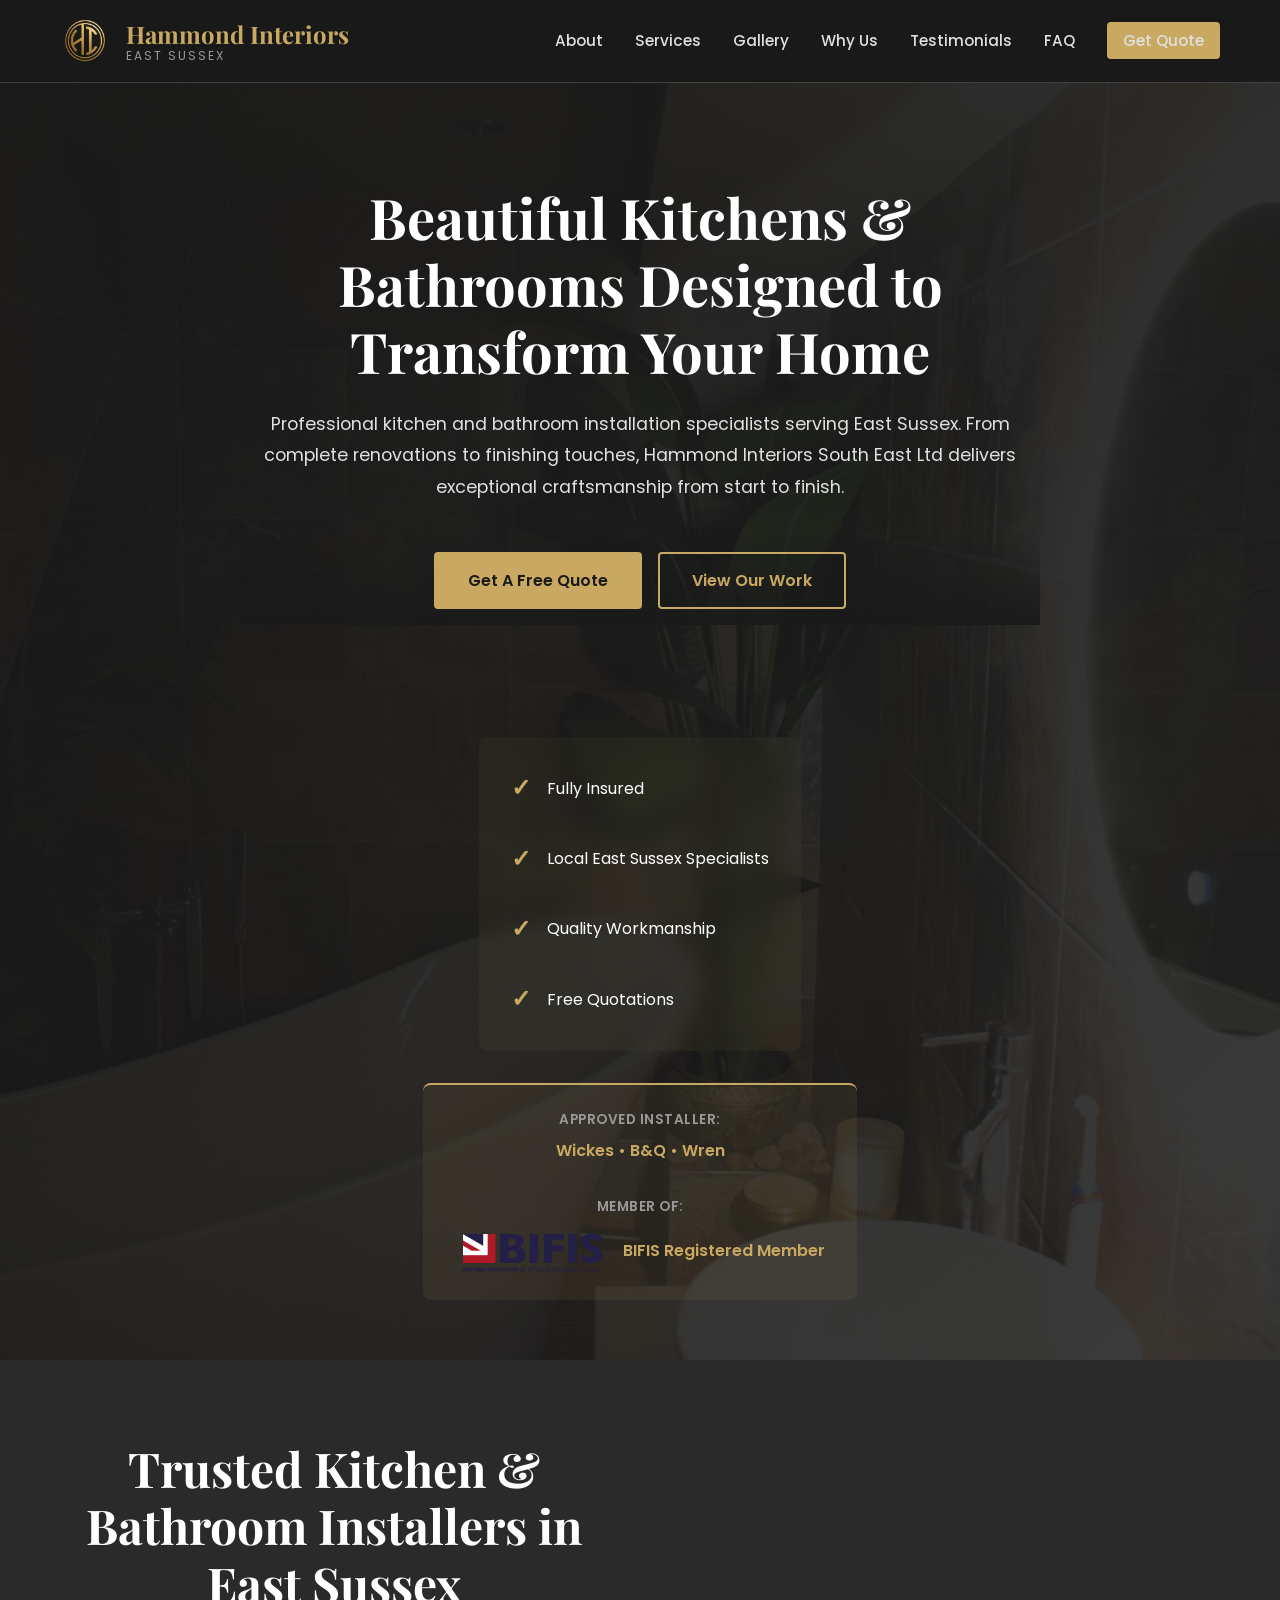
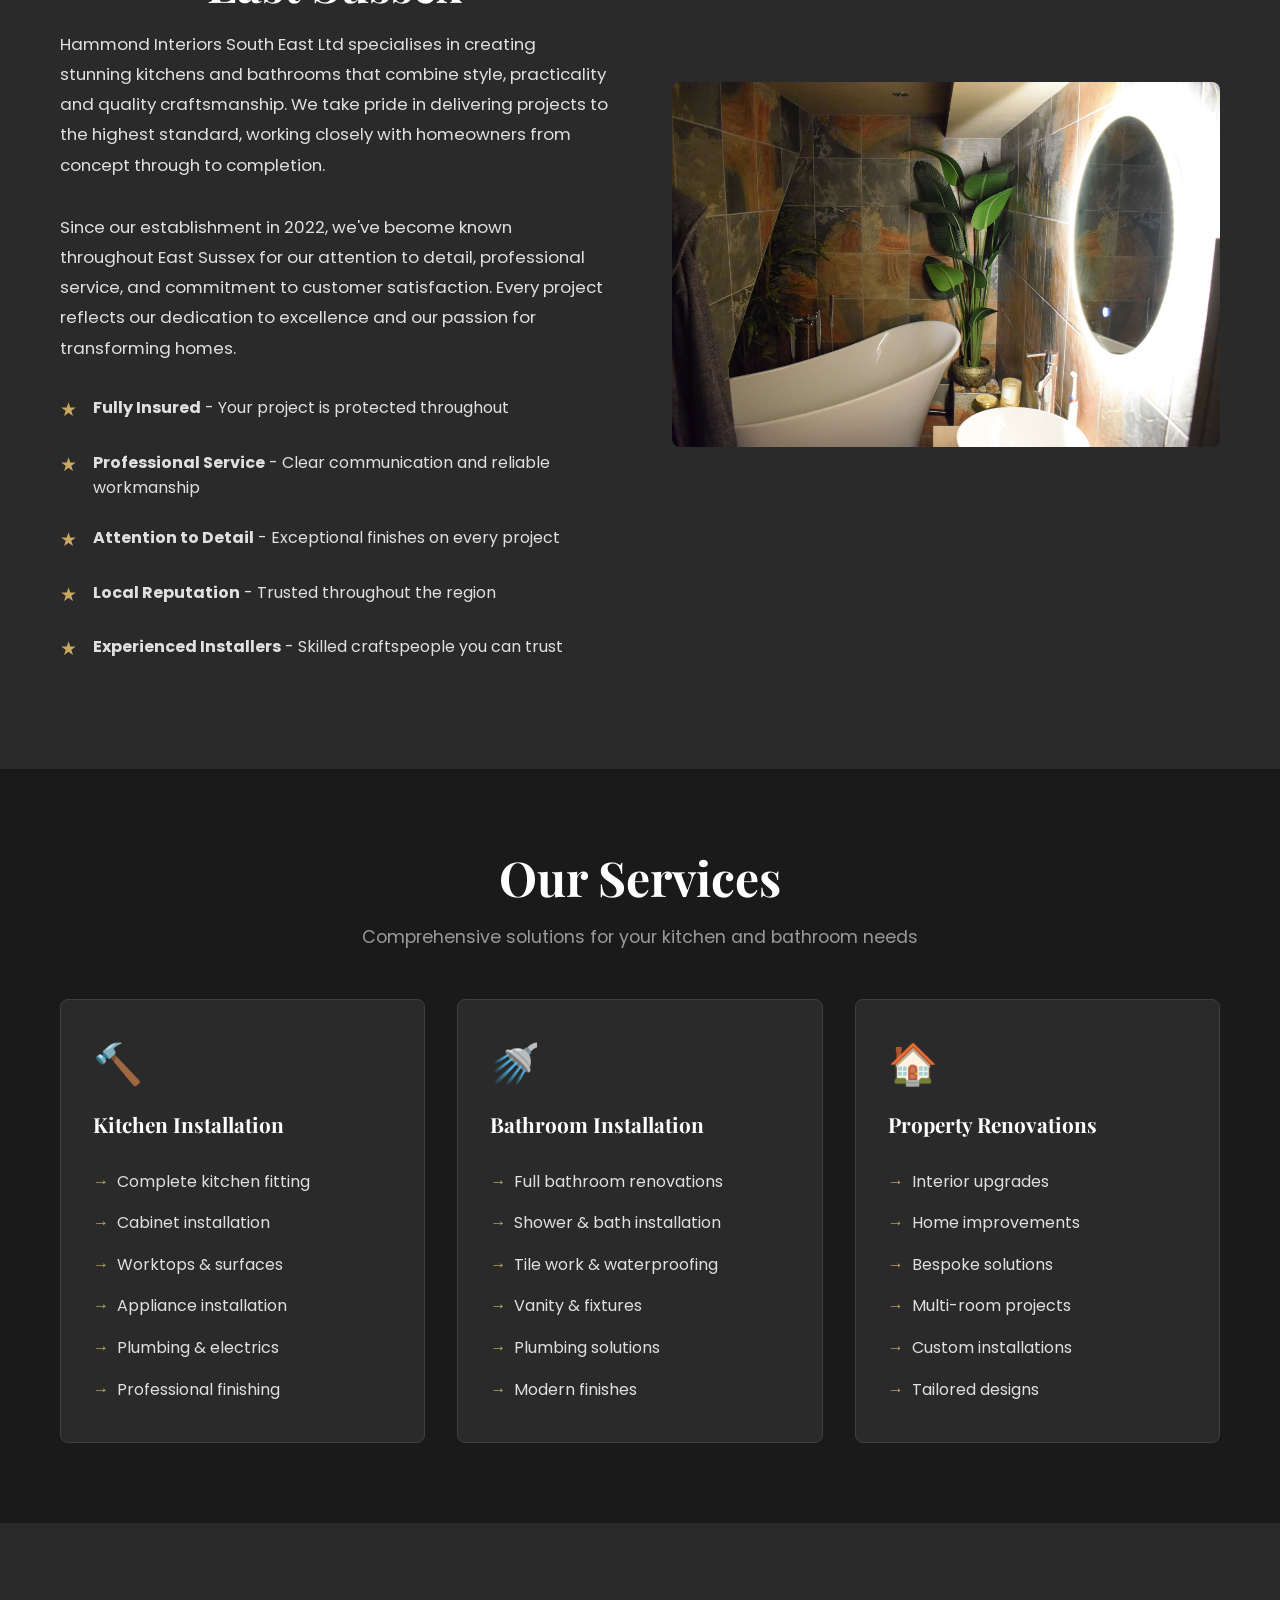
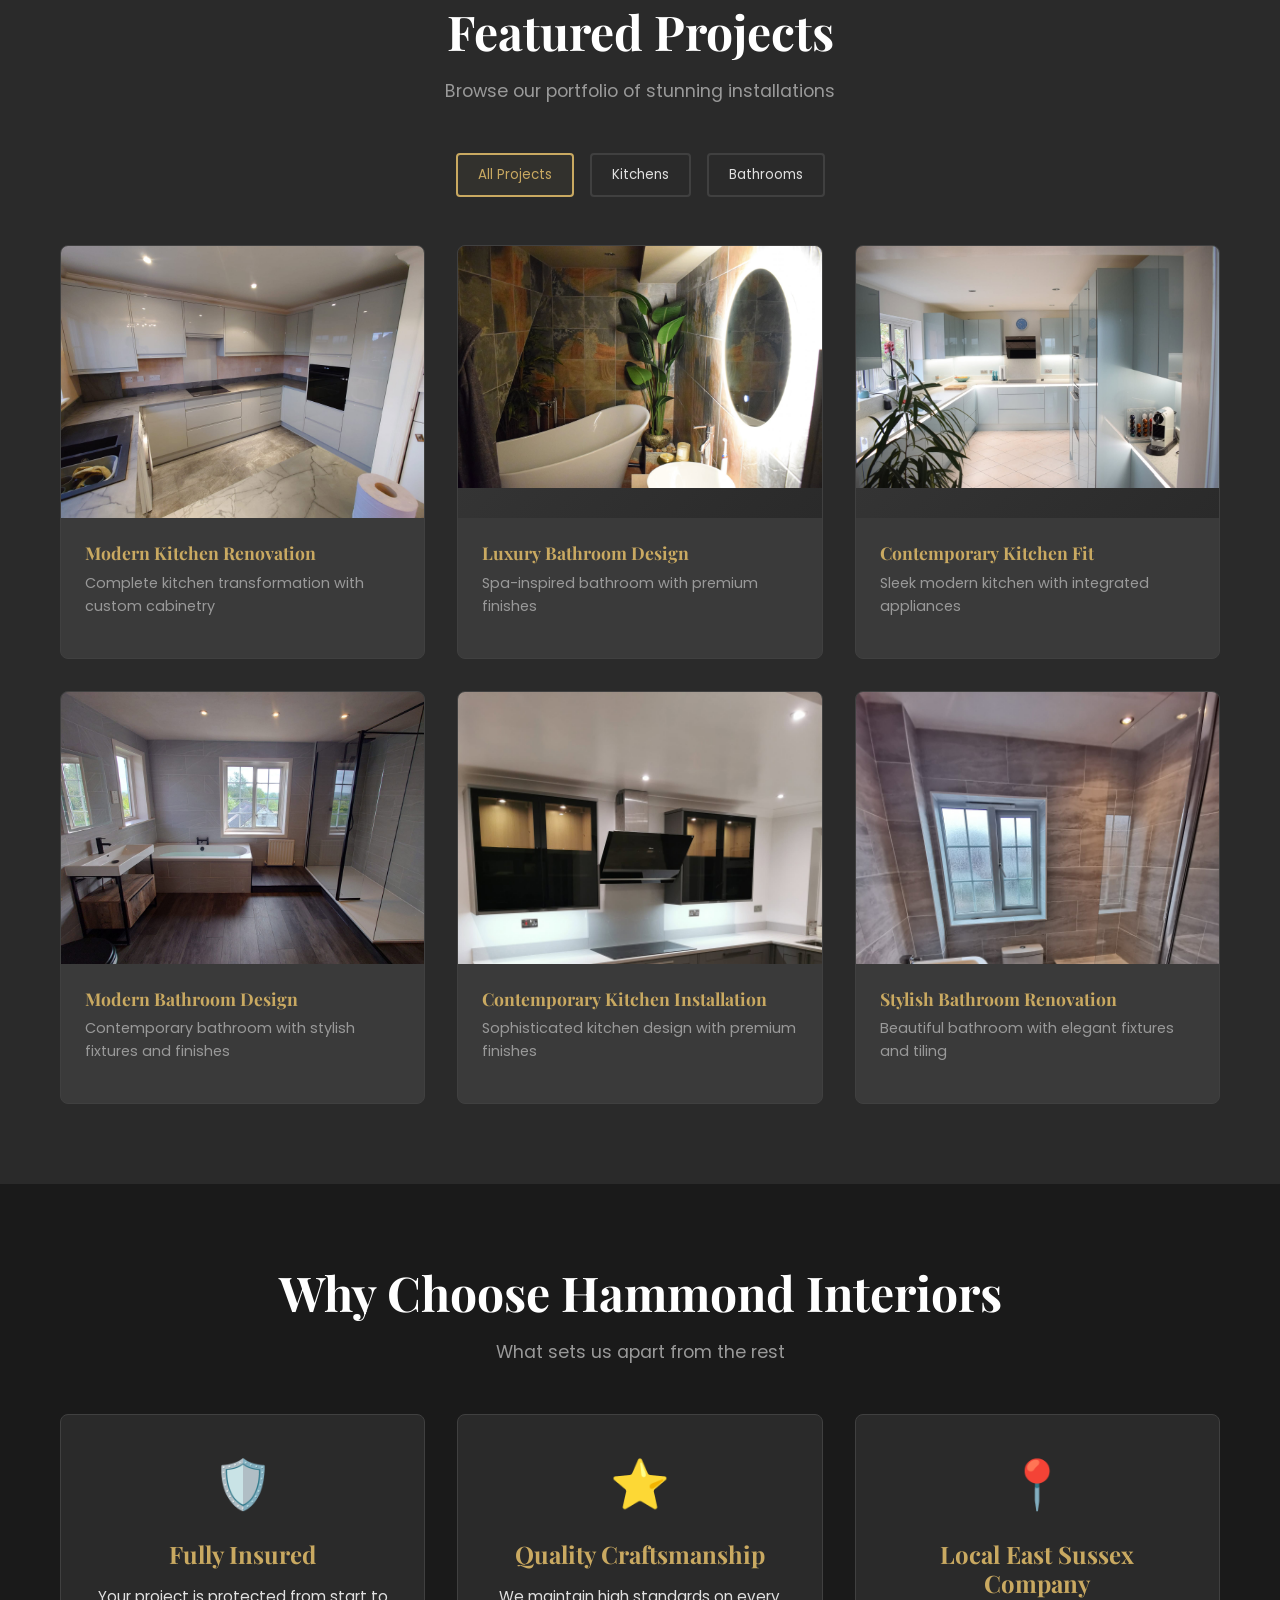
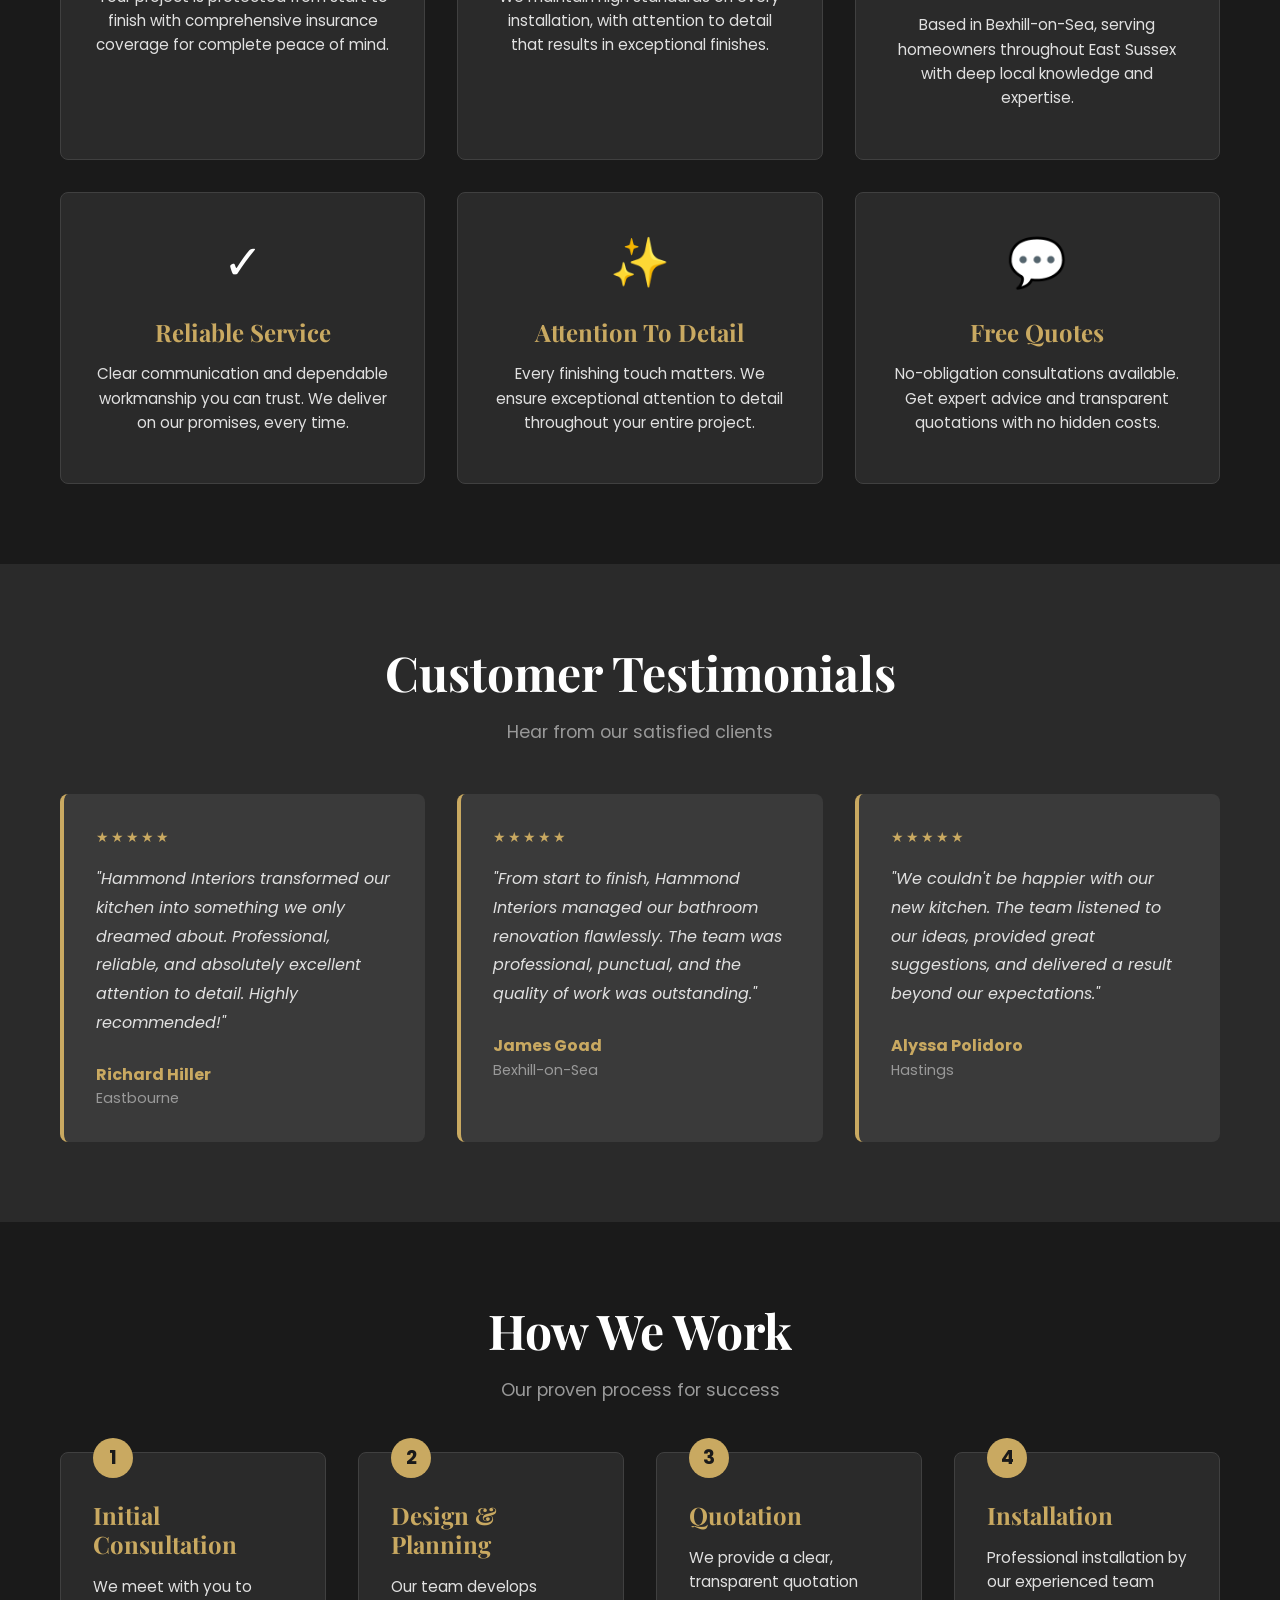
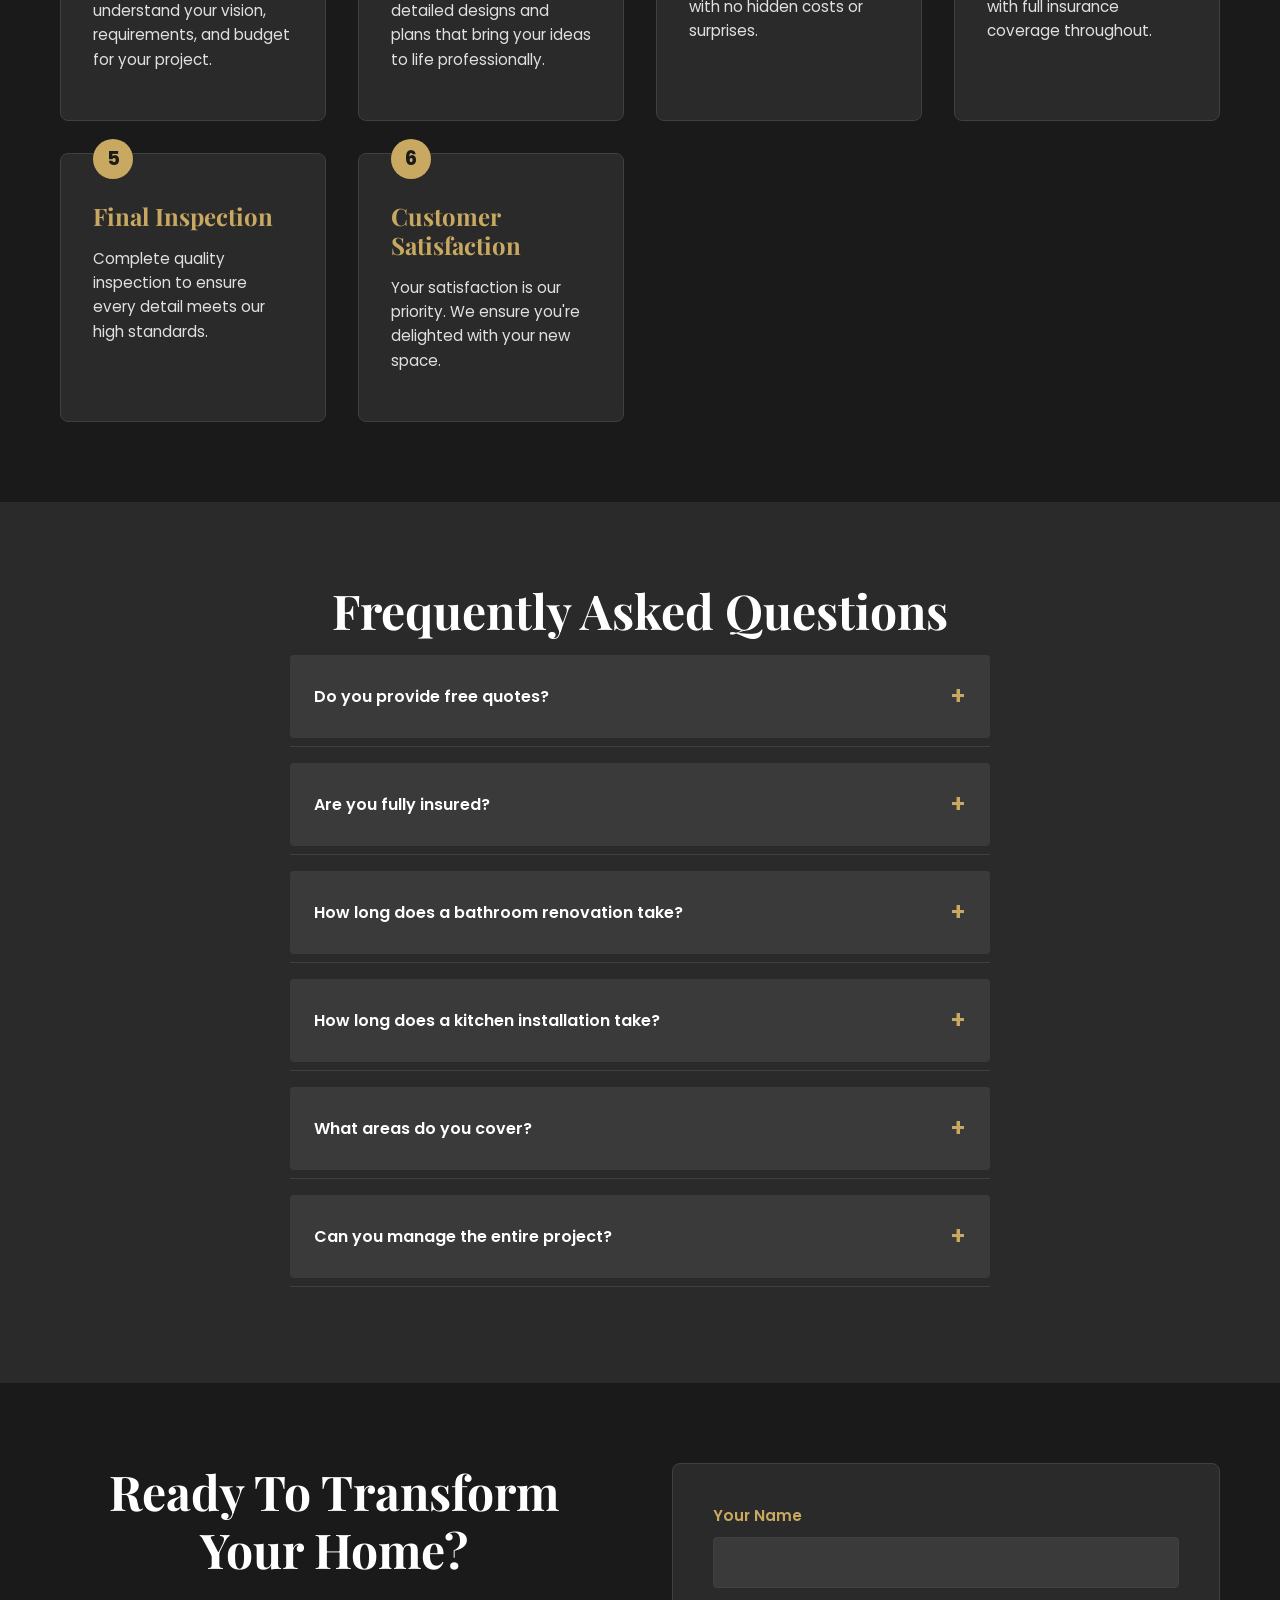
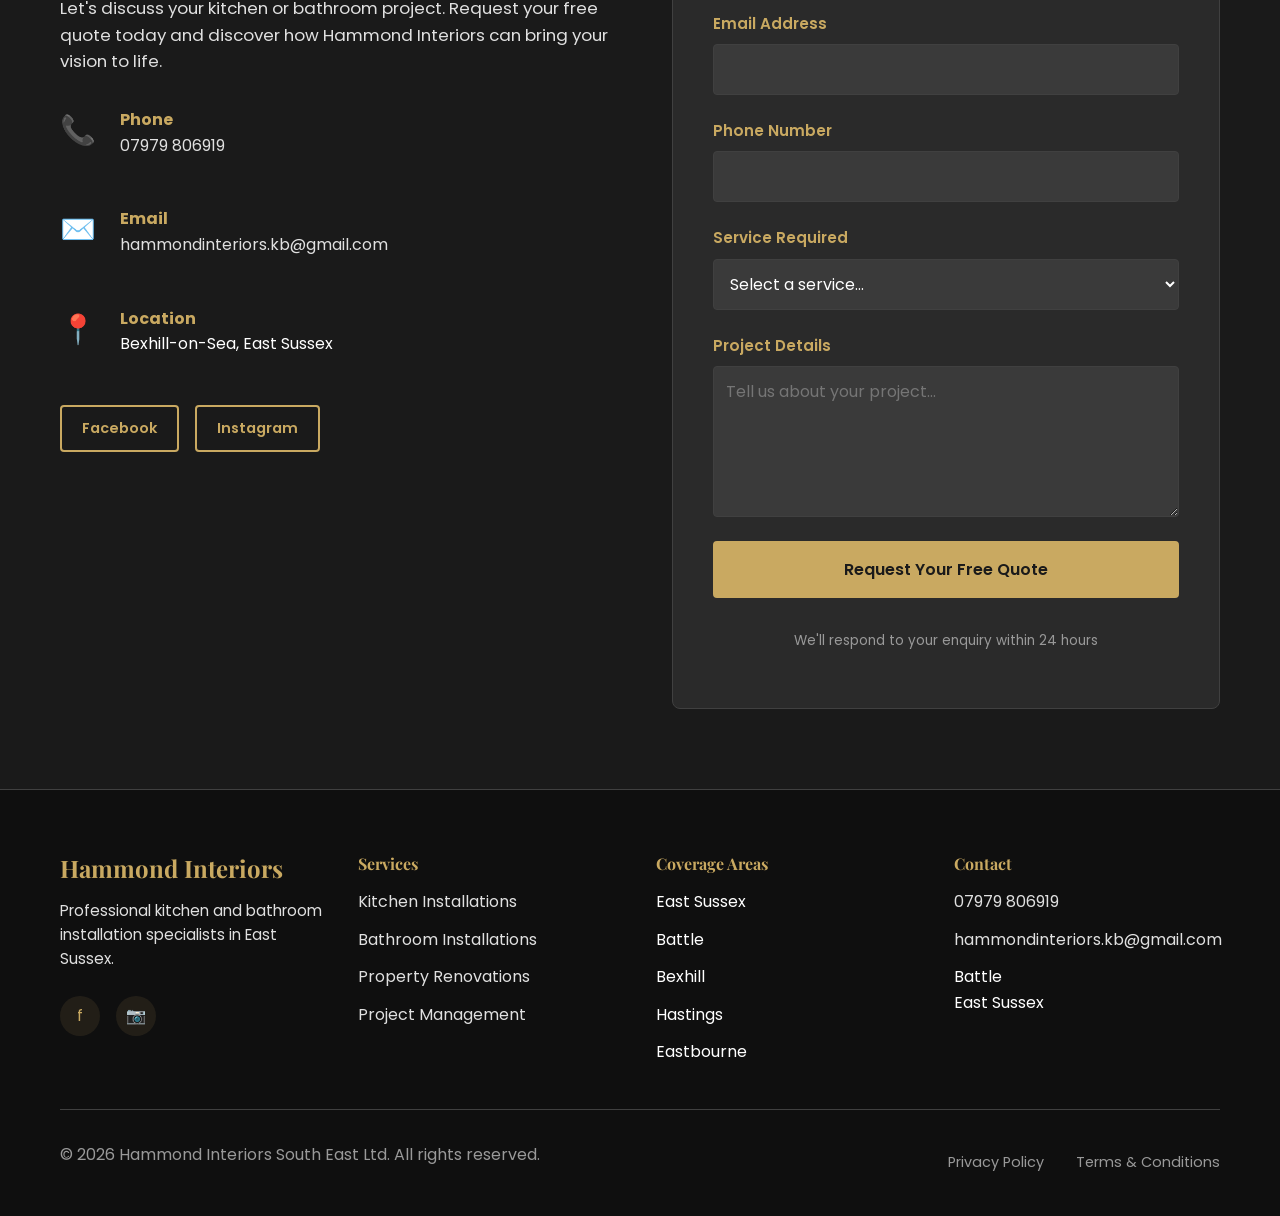
==== index.html @ f8980a9f "Add BIFIS logo to certifications section" ====
<!DOCTYPE html>
<html lang="en">
<head>
    <meta charset="UTF-8">
    <meta name="viewport" content="width=device-width, initial-scale=1.0">
    <meta name="description" content="Professional kitchen and bathroom installation specialists in East Sussex. Fully insured, quality craftsmanship, and free quotations.">
    <meta name="keywords" content="kitchen fitters East Sussex, bathroom installers East Sussex, kitchen renovation, bathroom renovation, Bexhill, Hastings, Eastbourne">
    <meta name="theme-color" content="#1a1a1a">

    <!-- Open Graph -->
    <meta property="og:title" content="Hammond Interiors South East Ltd - Kitchen & Bathroom Installers">
    <meta property="og:description" content="Professional kitchen and bathroom installation specialists serving East Sussex">
    <meta property="og:type" content="business.business">
    <meta property="og:locale" content="en_GB">

    <!-- Schema Markup -->
    <script type="application/ld+json">
    {
        "@context": "https://schema.org",
        "@type": "LocalBusiness",
        "name": "Hammond Interiors South East Ltd",
        "image": "https://hammondinteriors.co.uk/images/hero.jpg",
        "description": "Professional kitchen and bathroom installation specialists in East Sussex",
        "address": {
            "@type": "PostalAddress",
            "addressLocality": "Battle",
            "addressRegion": "East Sussex",
            "addressCountry": "GB"
        },
        "areaServed": ["East Sussex", "Battle", "Bexhill", "Hastings", "Eastbourne"],
        "telephone": "+447979806919",
        "serviceType": ["Kitchen Installation", "Bathroom Installation", "Property Renovation"],
        "priceRange": "£",
        "url": "https://hammondinteriors.co.uk"
    }
    </script>

    <title>Hammond Interiors South East Ltd - Kitchen & Bathroom Installers</title>
    <link rel="icon" type="image/png" href="images/logo.png">
    <link rel="stylesheet" href="styles.css">
    <link rel="preconnect" href="https://fonts.googleapis.com">
    <link rel="preconnect" href="https://fonts.gstatic.com" crossorigin>
    <link href="https://fonts.googleapis.com/css2?family=Poppins:wght@300;400;500;600;700&family=Playfair+Display:wght@700&display=swap" rel="stylesheet">
</head>
<body>
    <!-- Navigation -->
    <nav class="navbar" id="navbar">
        <div class="nav-container">
            <a href="#" class="nav-brand" id="logoLink">
                <img src="images/logo.png" alt="Hammond Interiors Logo" class="nav-logo">
                <div class="nav-text">
                    <h1>Hammond Interiors</h1>
                    <p class="nav-tagline">East Sussex</p>
                </div>
            </a>
            <button class="nav-toggle" id="navToggle" aria-label="Toggle menu">
                <span></span>
                <span></span>
                <span></span>
            </button>
            <ul class="nav-menu" id="navMenu">
                <li><a href="#about">About</a></li>
                <li><a href="#services">Services</a></li>
                <li><a href="#gallery">Gallery</a></li>
                <li><a href="#why-us">Why Us</a></li>
                <li><a href="#testimonials">Testimonials</a></li>
                <li><a href="#faq">FAQ</a></li>
                <li><a href="#contact" class="cta-nav">Get Quote</a></li>
            </ul>
        </div>
    </nav>

    <!-- Hero Section -->
    <section class="hero" id="hero">
        <div class="hero-background" style="background-image: linear-gradient(135deg, rgba(26, 26, 26, 0.6) 0%, rgba(26, 26, 26, 0.5) 100%), url('images/hero/hero-bg.jpg');"></div>
        <div class="hero-content">
            <h2 class="hero-title">Beautiful Kitchens & Bathrooms Designed to Transform Your Home</h2>
            <p class="hero-subtitle">Professional kitchen and bathroom installation specialists serving East Sussex. From complete renovations to finishing touches, Hammond Interiors South East Ltd delivers exceptional craftsmanship from start to finish.</p>

            <div class="hero-buttons">
                <a href="#contact" class="btn btn-primary">Get A Free Quote</a>
                <a href="#gallery" class="btn btn-secondary">View Our Work</a>
            </div>
        </div>

        <div class="trust-bar">
            <div class="trust-item">
                <span class="trust-icon">✓</span>
                <span>Fully Insured</span>
            </div>
            <div class="trust-item">
                <span class="trust-icon">✓</span>
                <span>Local East Sussex Specialists</span>
            </div>
            <div class="trust-item">
                <span class="trust-icon">✓</span>
                <span>Quality Workmanship</span>
            </div>
            <div class="trust-item">
                <span class="trust-icon">✓</span>
                <span>Free Quotations</span>
            </div>
        </div>

        <!-- Approved Installers & Certifications -->
        <div class="certifications-bar">
            <div class="cert-item">
                <span class="cert-label">Approved Installer:</span>
                <span class="cert-brands">Wickes • B&Q • Wren</span>
            </div>
            <div class="cert-item">
                <span class="cert-label">Member of:</span>
                <div class="bifis-member">
                    <img src="images/BIFIS.png" alt="BIFIS Member Logo" class="bifis-logo">
                    <span class="cert-brands">BIFIS Registered Member</span>
                </div>
            </div>
        </div>
    </section>

    <!-- About Section -->
    <section class="about" id="about">
        <div class="container">
            <div class="about-grid">
                <div class="about-content">
                    <h2 class="section-title">Trusted Kitchen & Bathroom Installers in East Sussex</h2>
                    <p class="about-text">
                        Hammond Interiors South East Ltd specialises in creating stunning kitchens and bathrooms that combine style, practicality and quality craftsmanship. We take pride in delivering projects to the highest standard, working closely with homeowners from concept through to completion.
                    </p>
                    <p class="about-text">
                        Since our establishment in 2022, we've become known throughout East Sussex for our attention to detail, professional service, and commitment to customer satisfaction. Every project reflects our dedication to excellence and our passion for transforming homes.
                    </p>

                    <ul class="about-highlights">
                        <li>
                            <span class="highlight-icon">★</span>
                            <span><strong>Fully Insured</strong> - Your project is protected throughout</span>
                        </li>
                        <li>
                            <span class="highlight-icon">★</span>
                            <span><strong>Professional Service</strong> - Clear communication and reliable workmanship</span>
                        </li>
                        <li>
                            <span class="highlight-icon">★</span>
                            <span><strong>Attention to Detail</strong> - Exceptional finishes on every project</span>
                        </li>
                        <li>
                            <span class="highlight-icon">★</span>
                            <span><strong>Local Reputation</strong> - Trusted throughout the region</span>
                        </li>
                        <li>
                            <span class="highlight-icon">★</span>
                            <span><strong>Experienced Installers</strong> - Skilled craftspeople you can trust</span>
                        </li>
                    </ul>
                </div>
                <div class="about-image">
                    <img src="images/hero/hero-bg.jpg" alt="Professional Hammond Interiors Installation" loading="lazy" class="about-img">
                </div>
            </div>
        </div>
    </section>

    <!-- Services Section -->
    <section class="services" id="services">
        <div class="container">
            <h2 class="section-title text-center">Our Services</h2>
            <p class="section-subtitle text-center">Comprehensive solutions for your kitchen and bathroom needs</p>

            <div class="services-grid">
                <div class="service-card">
                    <div class="service-icon">🔨</div>
                    <h3>Kitchen Installation</h3>
                    <ul class="service-list">
                        <li>Complete kitchen fitting</li>
                        <li>Cabinet installation</li>
                        <li>Worktops & surfaces</li>
                        <li>Appliance installation</li>
                        <li>Plumbing & electrics</li>
                        <li>Professional finishing</li>
                    </ul>
                </div>

                <div class="service-card">
                    <div class="service-icon">🚿</div>
                    <h3>Bathroom Installation</h3>
                    <ul class="service-list">
                        <li>Full bathroom renovations</li>
                        <li>Shower & bath installation</li>
                        <li>Tile work & waterproofing</li>
                        <li>Vanity & fixtures</li>
                        <li>Plumbing solutions</li>
                        <li>Modern finishes</li>
                    </ul>
                </div>

                <div class="service-card">
                    <div class="service-icon">🏠</div>
                    <h3>Property Renovations</h3>
                    <ul class="service-list">
                        <li>Interior upgrades</li>
                        <li>Home improvements</li>
                        <li>Bespoke solutions</li>
                        <li>Multi-room projects</li>
                        <li>Custom installations</li>
                        <li>Tailored designs</li>
                    </ul>
                </div>

            </div>
        </div>
    </section>

    <!-- Featured Projects Gallery -->
    <section class="gallery" id="gallery">
        <div class="container">
            <h2 class="section-title text-center">Featured Projects</h2>
            <p class="section-subtitle text-center">Browse our portfolio of stunning installations</p>

            <div class="gallery-filters">
                <button class="filter-btn active" data-filter="all">All Projects</button>
                <button class="filter-btn" data-filter="kitchens">Kitchens</button>
                <button class="filter-btn" data-filter="bathrooms">Bathrooms</button>
            </div>

            <div class="gallery-grid">
                <div class="gallery-item" data-category="kitchens">
                    <div class="gallery-image">
                        <img src="images/gallery/kitchen-1.jpg" alt="Modern Kitchen Renovation" loading="lazy">
                    </div>
                    <div class="gallery-info">
                        <h3>Modern Kitchen Renovation</h3>
                        <p>Complete kitchen transformation with custom cabinetry</p>
                    </div>
                </div>

                <div class="gallery-item" data-category="bathrooms">
                    <div class="gallery-image">
                        <img src="images/gallery/bathroom-1.jpg" alt="Luxury Bathroom Design" loading="lazy">
                    </div>
                    <div class="gallery-info">
                        <h3>Luxury Bathroom Design</h3>
                        <p>Spa-inspired bathroom with premium finishes</p>
                    </div>
                </div>

                <div class="gallery-item" data-category="kitchens">
                    <div class="gallery-image">
                        <img src="images/gallery/kitchen-2.jpg" alt="Contemporary Kitchen Fit" loading="lazy">
                    </div>
                    <div class="gallery-info">
                        <h3>Contemporary Kitchen Fit</h3>
                        <p>Sleek modern kitchen with integrated appliances</p>
                    </div>
                </div>

                <div class="gallery-item" data-category="bathrooms">
                    <div class="gallery-image">
                        <img src="images/gallery/bathroom-2.jpg" alt="Modern Bathroom Design" loading="lazy">
                    </div>
                    <div class="gallery-info">
                        <h3>Modern Bathroom Design</h3>
                        <p>Contemporary bathroom with stylish fixtures and finishes</p>
                    </div>
                </div>

                <div class="gallery-item" data-category="kitchens">
                    <div class="gallery-image">
                        <img src="images/gallery/kitchen-3.jpg" alt="Contemporary Kitchen Installation" loading="lazy">
                    </div>
                    <div class="gallery-info">
                        <h3>Contemporary Kitchen Installation</h3>
                        <p>Sophisticated kitchen design with premium finishes</p>
                    </div>
                </div>

                <div class="gallery-item" data-category="bathrooms">
                    <div class="gallery-image">
                        <img src="images/gallery/bathroom-3.jpg" alt="Stylish Bathroom Renovation" loading="lazy">
                    </div>
                    <div class="gallery-info">
                        <h3>Stylish Bathroom Renovation</h3>
                        <p>Beautiful bathroom with elegant fixtures and tiling</p>
                    </div>
                </div>

            </div>
        </div>
    </section>

    <!-- Why Choose Us -->
    <section class="why-us" id="why-us">
        <div class="container">
            <h2 class="section-title text-center">Why Choose Hammond Interiors</h2>
            <p class="section-subtitle text-center">What sets us apart from the rest</p>

            <div class="features-grid">
                <div class="feature-card">
                    <div class="feature-icon">🛡️</div>
                    <h3>Fully Insured</h3>
                    <p>Your project is protected from start to finish with comprehensive insurance coverage for complete peace of mind.</p>
                </div>

                <div class="feature-card">
                    <div class="feature-icon">⭐</div>
                    <h3>Quality Craftsmanship</h3>
                    <p>We maintain high standards on every installation, with attention to detail that results in exceptional finishes.</p>
                </div>

                <div class="feature-card">
                    <div class="feature-icon">📍</div>
                    <h3>Local East Sussex Company</h3>
                    <p>Based in Bexhill-on-Sea, serving homeowners throughout East Sussex with deep local knowledge and expertise.</p>
                </div>

                <div class="feature-card">
                    <div class="feature-icon">✓</div>
                    <h3>Reliable Service</h3>
                    <p>Clear communication and dependable workmanship you can trust. We deliver on our promises, every time.</p>
                </div>

                <div class="feature-card">
                    <div class="feature-icon">✨</div>
                    <h3>Attention To Detail</h3>
                    <p>Every finishing touch matters. We ensure exceptional attention to detail throughout your entire project.</p>
                </div>

                <div class="feature-card">
                    <div class="feature-icon">💬</div>
                    <h3>Free Quotes</h3>
                    <p>No-obligation consultations available. Get expert advice and transparent quotations with no hidden costs.</p>
                </div>
            </div>
        </div>
    </section>

    <!-- Testimonials -->
    <section class="testimonials" id="testimonials">
        <div class="container">
            <h2 class="section-title text-center">Customer Testimonials</h2>
            <p class="section-subtitle text-center">Hear from our satisfied clients</p>

            <div class="testimonials-grid">
                <div class="testimonial-card">
                    <div class="testimonial-rating">★★★★★</div>
                    <p class="testimonial-text">"Hammond Interiors transformed our kitchen into something we only dreamed about. Professional, reliable, and absolutely excellent attention to detail. Highly recommended!"</p>
                    <div class="testimonial-author">
                        <strong>Richard Hiller</strong>
                        <span>Eastbourne</span>
                    </div>
                </div>

                <div class="testimonial-card">
                    <div class="testimonial-rating">★★★★★</div>
                    <p class="testimonial-text">"From start to finish, Hammond Interiors managed our bathroom renovation flawlessly. The team was professional, punctual, and the quality of work was outstanding."</p>
                    <div class="testimonial-author">
                        <strong>James Goad</strong>
                        <span>Bexhill-on-Sea</span>
                    </div>
                </div>

                <div class="testimonial-card">
                    <div class="testimonial-rating">★★★★★</div>
                    <p class="testimonial-text">"We couldn't be happier with our new kitchen. The team listened to our ideas, provided great suggestions, and delivered a result beyond our expectations."</p>
                    <div class="testimonial-author">
                        <strong>Alyssa Polidoro</strong>
                        <span>Hastings</span>
                    </div>
                </div>
            </div>
        </div>
    </section>

    <!-- Process Section -->
    <section class="process" id="process">
        <div class="container">
            <h2 class="section-title text-center">How We Work</h2>
            <p class="section-subtitle text-center">Our proven process for success</p>

            <div class="process-timeline">
                <div class="timeline-item">
                    <div class="timeline-number">1</div>
                    <div class="timeline-content">
                        <h3>Initial Consultation</h3>
                        <p>We meet with you to understand your vision, requirements, and budget for your project.</p>
                    </div>
                </div>

                <div class="timeline-item">
                    <div class="timeline-number">2</div>
                    <div class="timeline-content">
                        <h3>Design & Planning</h3>
                        <p>Our team develops detailed designs and plans that bring your ideas to life professionally.</p>
                    </div>
                </div>

                <div class="timeline-item">
                    <div class="timeline-number">3</div>
                    <div class="timeline-content">
                        <h3>Quotation</h3>
                        <p>We provide a clear, transparent quotation with no hidden costs or surprises.</p>
                    </div>
                </div>

                <div class="timeline-item">
                    <div class="timeline-number">4</div>
                    <div class="timeline-content">
                        <h3>Installation</h3>
                        <p>Professional installation by our experienced team with full insurance coverage throughout.</p>
                    </div>
                </div>

                <div class="timeline-item">
                    <div class="timeline-number">5</div>
                    <div class="timeline-content">
                        <h3>Final Inspection</h3>
                        <p>Complete quality inspection to ensure every detail meets our high standards.</p>
                    </div>
                </div>

                <div class="timeline-item">
                    <div class="timeline-number">6</div>
                    <div class="timeline-content">
                        <h3>Customer Satisfaction</h3>
                        <p>Your satisfaction is our priority. We ensure you're delighted with your new space.</p>
                    </div>
                </div>
            </div>
        </div>
    </section>

    <!-- FAQ Section -->
    <section class="faq" id="faq">
        <div class="container">
            <h2 class="section-title text-center">Frequently Asked Questions</h2>

            <div class="faq-container">
                <div class="faq-item">
                    <button class="faq-question" aria-expanded="false">
                        <span>Do you provide free quotes?</span>
                        <span class="faq-icon">+</span>
                    </button>
                    <div class="faq-answer" style="display: none;">
                        <p>Yes, absolutely! We're happy to provide free quotations for all our kitchen and bathroom installation services. We'll visit your property to assess the project, discuss your vision and requirements in detail, take measurements, and provide you with a comprehensive, transparent quote. There are no hidden costs or obligations - if you decide not to proceed, that's perfectly fine. Our quotations are detailed and include all aspects of your project, from materials to labour, so you know exactly what to expect.</p>
                    </div>
                </div>

                <div class="faq-item">
                    <button class="faq-question" aria-expanded="false">
                        <span>Are you fully insured?</span>
                        <span class="faq-icon">+</span>
                    </button>
                    <div class="faq-answer" style="display: none;">
                        <p>Yes, we are fully insured! Hammond Interiors South East Ltd carries comprehensive insurance coverage that protects both your property and our work throughout the entire installation process. This includes public liability insurance, employer's liability insurance, and cover for all materials and labour. We understand that inviting tradespeople into your home is a significant decision, which is why we take insurance seriously. Our coverage ensures that in the unlikely event of any issues, you're completely protected. We're happy to provide proof of our insurance upon request.</p>
                    </div>
                </div>

                <div class="faq-item">
                    <button class="faq-question" aria-expanded="false">
                        <span>How long does a bathroom renovation take?</span>
                        <span class="faq-icon">+</span>
                    </button>
                    <div class="faq-answer" style="display: none;">
                        <p>Yes, we can! The timeline for a bathroom renovation varies depending on the scope and complexity of your project. A straightforward bathroom refurbishment with new fixtures, tiling, and finishes typically takes around 2-4 weeks to complete. However, if your project involves structural changes, replumbing, or dealing with unexpected issues like damp or rot, it may take longer. During our initial consultation, we'll assess your specific requirements and provide you with a detailed, realistic timeline. We always keep you informed of progress and any potential delays, ensuring there are no surprises along the way.</p>
                    </div>
                </div>

                <div class="faq-item">
                    <button class="faq-question" aria-expanded="false">
                        <span>How long does a kitchen installation take?</span>
                        <span class="faq-icon">+</span>
                    </button>
                    <div class="faq-answer" style="display: none;">
                        <p>Yes, we absolutely handle kitchen installations! The timeline typically ranges from around 4-5 weeks on average, though this can vary depending on several factors. A straightforward kitchen installation with new cabinetry, worktops, and appliances generally takes around this timeframe. However, if your project involves custom work, significant plumbing or electrical updates, structural changes, or if we encounter any issues during the work (such as existing damage that needs addressing), the timeline may adjust accordingly. We'll discuss your specific kitchen project in detail during the consultation and provide you with a realistic estimate. Throughout the installation, we keep you updated and work efficiently to minimize disruption to your home.</p>
                    </div>
                </div>

                <div class="faq-item">
                    <button class="faq-question" aria-expanded="false">
                        <span>What areas do you cover?</span>
                        <span class="faq-icon">+</span>
                    </button>
                    <div class="faq-answer" style="display: none;">
                        <p>Yes, we cover a wide service area! Based in Battle, East Sussex, we serve throughout East Sussex, West Sussex, and Kent. This includes towns and villages such as Bexhill, Hastings, Eastbourne, and the surrounding regions. We're well-positioned to work across the southeast, and our local knowledge means we understand the specific requirements of homes in this area. If you're unsure whether your location falls within our service area, don't hesitate to get in touch - we're happy to discuss your project and let you know if we can help. Even if you're at the edge of our service area, it's worth contacting us as we may still be able to accommodate your project.</p>
                    </div>
                </div>

                <div class="faq-item">
                    <button class="faq-question" aria-expanded="false">
                        <span>Can you manage the entire project?</span>
                        <span class="faq-icon">+</span>
                    </button>
                    <div class="faq-answer" style="display: none;">
                        <p>Yes, we absolutely can! We handle every aspect of kitchen and bathroom installation from start to finish. Our approach includes initial consultation where we understand your vision, detailed planning and design to bring your ideas to life, sourcing quality materials, managing the installation process, coordinating all necessary trades and specialists, quality inspections throughout the work, and final sign-off. We manage timelines, budgets, and day-to-day operations so you don't have to worry about coordinating multiple tradespeople or dealing with disruption. Our goal is to make the entire process as smooth and stress-free as possible, keeping you informed every step of the way and ensuring the final result exceeds your expectations.</p>
                    </div>
                </div>
            </div>
        </div>
    </section>

    <!-- Contact Section -->
    <section class="contact" id="contact">
        <div class="container">
            <div class="contact-content">
                <div class="contact-text">
                    <h2 class="section-title">Ready To Transform Your Home?</h2>
                    <p>Let's discuss your kitchen or bathroom project. Request your free quote today and discover how Hammond Interiors can bring your vision to life.</p>

                    <div class="contact-info">
                        <div class="contact-item">
                            <span class="contact-icon">📞</span>
                            <div>
                                <strong>Phone</strong>
                                <p><a href="tel:+447979806919">07979 806919</a></p>
                            </div>
                        </div>

                        <div class="contact-item">
                            <span class="contact-icon">✉️</span>
                            <div>
                                <strong>Email</strong>
                                <p><a href="mailto:hammondinteriors.kb@gmail.com">hammondinteriors.kb@gmail.com</a></p>
                            </div>
                        </div>

                        <div class="contact-item">
                            <span class="contact-icon">📍</span>
                            <div>
                                <strong>Location</strong>
                                <p>Bexhill-on-Sea, East Sussex</p>
                            </div>
                        </div>
                    </div>

                    <div class="social-links">
                        <a href="https://www.facebook.com/HammondInteriors1" target="_blank" rel="noopener noreferrer" class="social-btn">Facebook</a>
                        <a href="https://www.instagram.com/hammond.interiors" target="_blank" rel="noopener noreferrer" class="social-btn">Instagram</a>
                    </div>
                </div>

                <div class="contact-form-wrapper">
                    <div data-fs-success style="display:none; background-color: rgba(46, 164, 79, 0.1); border: 1px solid #2ea44f; padding: 1.5rem; border-radius: 8px; color: #2ea44f; margin-bottom: 1rem;">
                        <strong>✓ Quote Request Sent!</strong> We'll respond to your enquiry within 24 hours.
                    </div>

                    <form class="contact-form" id="contact-form">
                        <div class="form-group">
                            <label for="name">Your Name</label>
                            <input type="text" id="name" name="name" data-fs-field required>
                            <span data-fs-error="name" style="color: #ff6b6b; font-size: 0.85rem; display: none;"></span>
                        </div>

                        <div class="form-group">
                            <label for="email">Email Address</label>
                            <input type="email" id="email" name="email" data-fs-field required>
                            <span data-fs-error="email" style="color: #ff6b6b; font-size: 0.85rem; display: none;"></span>
                        </div>

                        <div class="form-group">
                            <label for="phone">Phone Number</label>
                            <input type="tel" id="phone" name="phone" data-fs-field>
                            <span data-fs-error="phone" style="color: #ff6b6b; font-size: 0.85rem; display: none;"></span>
                        </div>

                        <div class="form-group">
                            <label for="service">Service Required</label>
                            <select id="service" name="service" data-fs-field required>
                                <option value="">Select a service...</option>
                                <option value="kitchen">Kitchen Installation</option>
                                <option value="bathroom">Bathroom Installation</option>
                                <option value="renovation">Property Renovation</option>
                                <option value="other">Other Services</option>
                            </select>
                            <span data-fs-error="service" style="color: #ff6b6b; font-size: 0.85rem; display: none;"></span>
                        </div>

                        <div class="form-group">
                            <label for="message">Project Details</label>
                            <textarea id="message" name="message" rows="5" placeholder="Tell us about your project..." data-fs-field required></textarea>
                            <span data-fs-error="message" style="color: #ff6b6b; font-size: 0.85rem; display: none;"></span>
                        </div>

                        <button type="submit" class="btn btn-primary btn-block" data-fs-submit-btn>Request Your Free Quote</button>
                        <p class="form-note">We'll respond to your enquiry within 24 hours</p>
                    </form>
                </div>
            </div>
        </div>
    </section>

    <!-- Footer -->
    <footer class="footer">
        <div class="container">
            <div class="footer-grid">
                <div class="footer-section">
                    <h3>Hammond Interiors</h3>
                    <p>Professional kitchen and bathroom installation specialists in East Sussex.</p>
                    <div class="footer-social">
                        <a href="https://www.facebook.com/HammondInteriors1" target="_blank" rel="noopener noreferrer" aria-label="Facebook">f</a>
                        <a href="https://www.instagram.com/hammond.interiors" target="_blank" rel="noopener noreferrer" aria-label="Instagram">📷</a>
                    </div>
                </div>

                <div class="footer-section">
                    <h4>Services</h4>
                    <ul>
                        <li><a href="#services">Kitchen Installations</a></li>
                        <li><a href="#services">Bathroom Installations</a></li>
                        <li><a href="#services">Property Renovations</a></li>
                        <li><a href="#services">Project Management</a></li>
                    </ul>
                </div>

                <div class="footer-section">
                    <h4>Coverage Areas</h4>
                    <ul>
                        <li>East Sussex</li>
                        <li>Battle</li>
                        <li>Bexhill</li>
                        <li>Hastings</li>
                        <li>Eastbourne</li>
                    </ul>
                </div>

                <div class="footer-section">
                    <h4>Contact</h4>
                    <ul>
                        <li><a href="tel:+447979806919">07979 806919</a></li>
                        <li><a href="mailto:hammondinteriors.kb@gmail.com">hammondinteriors.kb@gmail.com</a></li>
                        <li>Battle<br>East Sussex</li>
                    </ul>
                </div>
            </div>

            <div class="footer-bottom">
                <p>&copy; 2026 Hammond Interiors South East Ltd. All rights reserved.</p>
                <ul class="footer-links">
                    <li><a href="privacy.html">Privacy Policy</a></li>
                    <li><a href="terms.html">Terms & Conditions</a></li>
                </ul>
            </div>
        </div>
    </footer>

    <!-- Image Lightbox Modal -->
    <div class="lightbox" id="lightbox">
        <div class="lightbox-content">
            <button class="lightbox-close" id="lightboxClose">&times;</button>
            <img src="" alt="Expanded project image" id="lightboxImage">
        </div>
    </div>

    <!-- Form Success Modal -->
    <div class="success-modal" id="successModal">
        <div class="success-modal-content">
            <div class="success-icon">✓</div>
            <h2>Quote Request Received!</h2>
            <p>Thank you for getting in touch. We've received your quote request and will review your project details.</p>
            <p class="success-highlight">We'll contact you within 24 hours to discuss your kitchen or bathroom project.</p>
            <div class="success-details">
                <p><strong>What's next?</strong></p>
                <ul>
                    <li>Our team will assess your project requirements</li>
                    <li>We'll provide a detailed quotation</li>
                    <li>Schedule a convenient time to visit your home</li>
                </ul>
            </div>
            <button class="btn btn-primary" id="closeSuccessModal">Back to Website</button>
        </div>
    </div>

    <script>
        window.formspree = window.formspree || function () { (formspree.q = formspree.q || []).push(arguments); };
        formspree('initForm', { formElement: '#contact-form', formId: 'mwvjgppg' });
    </script>
    <script src="https://unpkg.com/@formspree/ajax@1" defer></script>
    <script src="script.js"></script>
</body>
</html>
---- styles.css ----
/* Reset & Base Styles */
* {
    margin: 0;
    padding: 0;
    box-sizing: border-box;
}

:root {
    --primary-dark: #1a1a1a;
    --secondary-dark: #2a2a2a;
    --tertiary-dark: #3a3a3a;
    --accent-gold: #c9a961;
    --accent-gold-light: #d4b896;
    --text-white: #ffffff;
    --text-light: #e0e0e0;
    --text-muted: #999999;
    --border-color: #404040;
    --transition: all 0.3s ease;
}

html {
    scroll-behavior: smooth;
}

body {
    font-family: 'Poppins', sans-serif;
    background-color: var(--primary-dark);
    color: var(--text-white);
    line-height: 1.6;
    overflow-x: hidden;
}

img {
    max-width: 100%;
    height: auto;
    display: block;
}

a {
    color: var(--accent-gold);
    text-decoration: none;
    transition: var(--transition);
}

a:hover {
    color: var(--accent-gold-light);
}

.container {
    max-width: 1200px;
    margin: 0 auto;
    padding: 0 20px;
}

/* Typography */
h1, h2, h3, h4, h5, h6 {
    font-family: 'Playfair Display', serif;
    font-weight: 700;
    line-height: 1.2;
    margin-bottom: 1rem;
}

h2 {
    font-size: clamp(2rem, 5vw, 3rem);
}

h3 {
    font-size: 1.5rem;
}

p {
    font-size: 1rem;
    margin-bottom: 1rem;
}

.section-title {
    text-align: center;
    color: var(--text-white);
    margin-bottom: 1rem;
}

.section-subtitle {
    text-align: center;
    color: var(--text-muted);
    font-size: 1.1rem;
    margin-bottom: 3rem;
}

.text-center {
    text-align: center;
}

/* Buttons */
.btn {
    display: inline-block;
    padding: 14px 32px;
    border: 2px solid var(--accent-gold);
    border-radius: 4px;
    font-size: 1rem;
    font-weight: 600;
    text-decoration: none;
    cursor: pointer;
    transition: var(--transition);
    font-family: 'Poppins', sans-serif;
}

.btn-primary {
    background-color: var(--accent-gold);
    color: var(--primary-dark);
    border-color: var(--accent-gold);
}

.btn-primary:hover {
    background-color: var(--accent-gold-light);
    border-color: var(--accent-gold-light);
    transform: translateY(-2px);
}

.btn-secondary {
    background-color: transparent;
    color: var(--accent-gold);
    border-color: var(--accent-gold);
}

.btn-secondary:hover {
    background-color: var(--accent-gold);
    color: var(--primary-dark);
    transform: translateY(-2px);
}

.btn-block {
    width: 100%;
    display: block;
}

/* Navigation */
.navbar {
    position: sticky;
    top: 0;
    z-index: 1000;
    background-color: rgba(26, 26, 26, 0.95);
    backdrop-filter: blur(10px);
    border-bottom: 1px solid var(--border-color);
    padding: 1rem 0;
}

.nav-container {
    max-width: 1200px;
    margin: 0 auto;
    padding: 0 20px;
    display: flex;
    justify-content: space-between;
    align-items: center;
}

.nav-brand {
    display: flex;
    align-items: center;
    justify-content: flex-start;
    gap: 1rem;
}

.nav-logo {
    height: 50px;
    width: 50px;
    flex-shrink: 0;
    display: flex;
    align-items: center;
    justify-content: center;
}

.nav-text {
    display: flex;
    flex-direction: column;
    gap: 0.1rem;
    justify-content: center;
}

.nav-brand h1 {
    font-size: 1.5rem;
    color: var(--accent-gold);
    margin: 0;
    padding: 0;
    line-height: 1.2;
}

.nav-tagline {
    font-size: 0.75rem;
    color: var(--text-muted);
    text-transform: uppercase;
    letter-spacing: 2px;
    margin: 0;
    padding: 0;
    line-height: 1;
}

.nav-menu {
    display: flex;
    list-style: none;
    gap: 2rem;
    align-items: center;
}

.nav-menu a {
    color: var(--text-light);
    font-size: 0.95rem;
    font-weight: 500;
    position: relative;
    transition: var(--transition);
}

.nav-menu a::after {
    content: '';
    position: absolute;
    bottom: -5px;
    left: 0;
    width: 0;
    height: 2px;
    background-color: var(--accent-gold);
    transition: var(--transition);
}

.nav-menu a:hover::after {
    width: 100%;
}

.cta-nav {
    background-color: var(--accent-gold);
    color: var(--primary-dark);
    padding: 8px 16px;
    border-radius: 4px;
    font-weight: 600;
}

.cta-nav:hover {
    background-color: var(--accent-gold-light);
}

.nav-toggle {
    display: none;
    flex-direction: column;
    gap: 5px;
    background: none;
    border: none;
    cursor: pointer;
    padding: 5px;
}

.nav-toggle span {
    width: 25px;
    height: 3px;
    background-color: var(--accent-gold);
    border-radius: 2px;
    transition: var(--transition);
    display: block;
}

/* Hamburger animation when menu is active */
.nav-toggle.active span:nth-child(1) {
    transform: rotate(45deg) translate(8px, 8px);
}

.nav-toggle.active span:nth-child(2) {
    opacity: 0;
}

.nav-toggle.active span:nth-child(3) {
    transform: rotate(-45deg) translate(7px, -7px);
}

/* Mobile Navigation */
@media (max-width: 768px) {
    .nav-toggle {
        display: flex;
    }

    .nav-menu {
        position: absolute;
        top: 60px;
        left: 0;
        right: 0;
        background-color: rgba(26, 26, 26, 0.98);
        flex-direction: column;
        gap: 1rem;
        padding: 2rem 20px;
        display: none;
    }

    .nav-menu.active {
        display: flex;
    }

    .nav-menu a::after {
        display: none;
    }

    .cta-nav {
        width: 100%;
        text-align: center;
    }
}

/* Hero Section */
.hero {
    position: relative;
    min-height: 100vh;
    display: flex;
    flex-direction: column;
    justify-content: center;
    align-items: center;
    padding: 100px 20px 60px;
    text-align: center;
    overflow: hidden;
}

.hero-background {
    position: absolute;
    top: 0;
    left: 0;
    right: 0;
    bottom: 0;
    background-size: cover;
    background-position: center;
    z-index: -1;
}

.hero-background::after {
    content: '';
    position: absolute;
    top: 0;
    left: 0;
    right: 0;
    bottom: 0;
    background: linear-gradient(135deg, rgba(26, 26, 26, 0.9) 0%, rgba(26, 26, 26, 0.7) 100%);
}

.hero-content {
    position: relative;
    z-index: 1;
    max-width: 800px;
    animation: fadeInUp 0.8s ease-out;
}

.hero-title {
    font-size: clamp(2rem, 8vw, 3.5rem);
    color: var(--text-white);
    margin-bottom: 1.5rem;
    font-weight: 700;
}

.hero-subtitle {
    font-size: 1.1rem;
    color: var(--text-light);
    margin-bottom: 2rem;
    line-height: 1.8;
}

.hero-buttons {
    display: flex;
    gap: 1rem;
    flex-wrap: wrap;
    justify-content: center;
    margin-bottom: 3rem;
    position: sticky;
    bottom: 0;
    z-index: 50;
    background: linear-gradient(to bottom, rgba(26, 26, 26, 0), rgba(26, 26, 26, 1));
    padding: 1rem 0;
}

.trust-bar {
    display: grid;
    grid-template-columns: repeat(auto-fit, minmax(200px, 1fr));
    gap: 2rem;
    margin-top: 4rem;
    padding: 2rem;
    background: rgba(201, 169, 97, 0.05);
    border-radius: 8px;
    backdrop-filter: blur(10px);
}

.trust-item {
    display: flex;
    align-items: center;
    gap: 1rem;
}

.trust-icon {
    font-size: 1.5rem;
    color: var(--accent-gold);
    font-weight: 700;
}

.certifications-bar {
    display: grid;
    grid-template-columns: repeat(auto-fit, minmax(250px, 1fr));
    gap: 2rem;
    margin-top: 2rem;
    padding: 1.5rem 2rem;
    background: rgba(201, 169, 97, 0.08);
    border-radius: 8px;
    border-top: 2px solid var(--accent-gold);
}

.cert-item {
    display: flex;
    flex-direction: column;
    gap: 0.5rem;
}

.cert-label {
    font-size: 0.85rem;
    color: var(--text-muted);
    text-transform: uppercase;
    letter-spacing: 0.5px;
    font-weight: 600;
}

.cert-brands {
    font-size: 1rem;
    color: var(--accent-gold);
    font-weight: 600;
}

.bifis-member {
    display: flex;
    align-items: center;
    gap: 1rem;
}

.bifis-logo {
    height: 50px;
    width: auto;
    object-fit: contain;
}

@keyframes fadeInUp {
    from {
        opacity: 0;
        transform: translateY(30px);
    }
    to {
        opacity: 1;
        transform: translateY(0);
    }
}

/* About Section */
.about {
    padding: 80px 20px;
    background-color: var(--secondary-dark);
}

.about-grid {
    display: grid;
    grid-template-columns: 1fr 1fr;
    gap: 4rem;
    align-items: center;
}

.about-content {
    animation: fadeInLeft 0.8s ease-out;
}

.about-text {
    color: var(--text-light);
    font-size: 1.05rem;
    line-height: 1.8;
    margin-bottom: 2rem;
}

.about-highlights {
    list-style: none;
    margin-top: 2rem;
}

.about-highlights li {
    display: flex;
    gap: 1rem;
    margin-bottom: 1.5rem;
    color: var(--text-light);
}

.highlight-icon {
    color: var(--accent-gold);
    font-size: 1.2rem;
    flex-shrink: 0;
}

.about-image {
    position: relative;
    animation: fadeInRight 0.8s ease-out;
}

.image-placeholder {
    width: 100%;
    background: linear-gradient(135deg, var(--tertiary-dark) 0%, var(--secondary-dark) 100%);
    border-radius: 8px;
    overflow: hidden;
    aspect-ratio: 4/5;
}

.image-placeholder svg {
    width: 100%;
    height: 100%;
}

.about-img {
    width: 100%;
    height: 100%;
    object-fit: cover;
    border-radius: 8px;
    display: block;
}

@keyframes fadeInLeft {
    from {
        opacity: 0;
        transform: translateX(-30px);
    }
    to {
        opacity: 1;
        transform: translateX(0);
    }
}

@keyframes fadeInRight {
    from {
        opacity: 0;
        transform: translateX(30px);
    }
    to {
        opacity: 1;
        transform: translateX(0);
    }
}

/* Services Section */
.services {
    padding: 80px 20px;
    background-color: var(--primary-dark);
}

.services-grid {
    display: grid;
    grid-template-columns: repeat(auto-fit, minmax(280px, 1fr));
    gap: 2rem;
}

.service-card {
    background-color: var(--secondary-dark);
    padding: 2rem;
    border-radius: 8px;
    border: 1px solid var(--border-color);
    transition: var(--transition);
    animation: fadeInUp 0.6s ease-out;
}

.service-card:hover {
    border-color: var(--accent-gold);
    transform: translateY(-5px);
    box-shadow: 0 10px 30px rgba(201, 169, 97, 0.1);
}

.service-icon {
    font-size: 2.5rem;
    margin-bottom: 1rem;
}

.service-card h3 {
    color: var(--text-white);
    margin-bottom: 1.5rem;
    font-size: 1.3rem;
}

.service-list {
    list-style: none;
}

.service-list li {
    color: var(--text-light);
    padding: 0.5rem 0;
    padding-left: 1.5rem;
    position: relative;
}

.service-list li::before {
    content: '→';
    position: absolute;
    left: 0;
    color: var(--accent-gold);
}

/* Gallery Section */
.gallery {
    padding: 80px 20px;
    background-color: var(--secondary-dark);
}

.gallery-filters {
    display: flex;
    gap: 1rem;
    justify-content: center;
    flex-wrap: wrap;
    margin-bottom: 3rem;
}

.filter-btn {
    padding: 10px 20px;
    border: 2px solid var(--border-color);
    background-color: transparent;
    color: var(--text-light);
    border-radius: 4px;
    cursor: pointer;
    transition: var(--transition);
    font-family: 'Poppins', sans-serif;
}

.filter-btn:hover,
.filter-btn.active {
    border-color: var(--accent-gold);
    color: var(--accent-gold);
    background-color: rgba(201, 169, 97, 0.05);
}

.gallery-grid {
    display: grid;
    grid-template-columns: repeat(auto-fill, minmax(300px, 1fr));
    gap: 2rem;
}

.gallery-item {
    background-color: var(--tertiary-dark);
    border-radius: 8px;
    overflow: hidden;
    cursor: pointer;
    transition: var(--transition);
    border: 1px solid var(--border-color);
    animation: fadeInUp 0.6s ease-out;
}

.gallery-item:hover {
    transform: translateY(-5px);
    box-shadow: 0 15px 40px rgba(201, 169, 97, 0.15);
}

.gallery-image {
    width: 100%;
    aspect-ratio: 4/3;
    overflow: hidden;
    background: linear-gradient(135deg, var(--tertiary-dark) 0%, var(--secondary-dark) 100%);
}

.gallery-image svg {
    width: 100%;
    height: 100%;
    object-fit: cover;
}

.gallery-info {
    padding: 1.5rem;
}

.gallery-info h3 {
    color: var(--accent-gold);
    margin-bottom: 0.5rem;
    font-size: 1.1rem;
}

.gallery-info p {
    color: var(--text-muted);
    font-size: 0.9rem;
}

.gallery-item.hidden {
    display: none;
}

/* Why Us Section */
.why-us {
    padding: 80px 20px;
    background-color: var(--primary-dark);
}

.features-grid {
    display: grid;
    grid-template-columns: repeat(auto-fit, minmax(300px, 1fr));
    gap: 2rem;
}

.feature-card {
    text-align: center;
    padding: 2rem;
    background-color: var(--secondary-dark);
    border-radius: 8px;
    border: 1px solid var(--border-color);
    transition: var(--transition);
    animation: fadeInUp 0.6s ease-out;
}

.feature-card:hover {
    border-color: var(--accent-gold);
    transform: translateY(-5px);
}

.feature-icon {
    font-size: 3rem;
    margin-bottom: 1rem;
}

.feature-card h3 {
    color: var(--accent-gold);
    margin-bottom: 1rem;
}

.feature-card p {
    color: var(--text-light);
    font-size: 0.95rem;
}

/* Testimonials Section */
.testimonials {
    padding: 80px 20px;
    background-color: var(--secondary-dark);
}

.testimonials-grid {
    display: grid;
    grid-template-columns: repeat(auto-fit, minmax(300px, 1fr));
    gap: 2rem;
}

.testimonial-card {
    background-color: var(--tertiary-dark);
    padding: 2rem;
    border-radius: 8px;
    border-left: 4px solid var(--accent-gold);
    transition: var(--transition);
    animation: fadeInUp 0.6s ease-out;
}

.testimonial-card:hover {
    transform: translateY(-5px);
    box-shadow: 0 10px 30px rgba(201, 169, 97, 0.1);
}

.testimonial-rating {
    color: var(--accent-gold);
    font-size: 0.9rem;
    margin-bottom: 1rem;
    letter-spacing: 2px;
}

.testimonial-text {
    color: var(--text-light);
    font-style: italic;
    margin-bottom: 1.5rem;
    line-height: 1.8;
}

.testimonial-author {
    display: flex;
    flex-direction: column;
}

.testimonial-author strong {
    color: var(--accent-gold);
}

.testimonial-author span {
    color: var(--text-muted);
    font-size: 0.9rem;
}

/* Process Section */
.process {
    padding: 80px 20px;
    background-color: var(--primary-dark);
}

.process-timeline {
    display: grid;
    grid-template-columns: repeat(auto-fit, minmax(250px, 1fr));
    gap: 2rem;
    position: relative;
}

.timeline-item {
    position: relative;
    padding: 2rem;
    background-color: var(--secondary-dark);
    border-radius: 8px;
    border: 1px solid var(--border-color);
    animation: fadeInUp 0.6s ease-out;
}

.timeline-number {
    position: absolute;
    top: -15px;
    left: 2rem;
    width: 40px;
    height: 40px;
    background-color: var(--accent-gold);
    color: var(--primary-dark);
    border-radius: 50%;
    display: flex;
    align-items: center;
    justify-content: center;
    font-weight: 700;
    font-size: 1.2rem;
}

.timeline-content h3 {
    color: var(--accent-gold);
    margin-bottom: 1rem;
    margin-top: 1rem;
}

.timeline-content p {
    color: var(--text-light);
    font-size: 0.95rem;
}

/* FAQ Section */
.faq {
    padding: 80px 20px;
    background-color: var(--secondary-dark);
}

.faq-container {
    max-width: 700px;
    margin: 0 auto;
}

.faq-item {
    border-bottom: 1px solid var(--border-color);
    margin-bottom: 1rem;
}

.faq-question {
    width: 100%;
    padding: 1.5rem;
    background-color: var(--tertiary-dark);
    border: none;
    cursor: pointer;
    display: flex;
    justify-content: space-between;
    align-items: center;
    font-size: 1rem;
    font-weight: 600;
    color: var(--text-white);
    font-family: 'Poppins', sans-serif;
    transition: var(--transition);
    border-radius: 4px;
    margin-bottom: 0.5rem;
}

.faq-question:hover {
    background-color: rgba(201, 169, 97, 0.05);
}

.faq-icon {
    color: var(--accent-gold);
    font-size: 1.5rem;
    transition: var(--transition);
}

.faq-question[aria-expanded="true"] .faq-icon {
    transform: rotate(45deg);
}

.faq-answer {
    padding: 1.5rem;
    color: var(--text-light);
    line-height: 1.8;
}

.faq-answer p {
    margin-bottom: 0;
}

/* Contact Section */
.contact {
    padding: 80px 20px;
    background-color: var(--primary-dark);
}

.contact-content {
    display: grid;
    grid-template-columns: 1fr 1fr;
    gap: 4rem;
    align-items: stretch;
}

.contact-text h2 {
    margin-bottom: 1rem;
}

.contact-text > p {
    color: var(--text-light);
    margin-bottom: 2rem;
    font-size: 1.05rem;
}

.contact-info {
    margin: 2rem 0;
}

.contact-item {
    display: flex;
    gap: 1.5rem;
    margin-bottom: 2rem;
}

.contact-icon {
    font-size: 1.8rem;
    flex-shrink: 0;
}

.contact-item strong {
    color: var(--accent-gold);
    display: block;
}

.contact-item a {
    color: var(--text-light);
}

.social-links {
    display: flex;
    gap: 1rem;
    margin-top: 2rem;
}

.social-btn {
    display: inline-block;
    padding: 10px 20px;
    border: 2px solid var(--accent-gold);
    color: var(--accent-gold);
    border-radius: 4px;
    font-size: 0.9rem;
    font-weight: 600;
    transition: var(--transition);
}

.social-btn:hover {
    background-color: var(--accent-gold);
    color: var(--primary-dark);
}

/* Contact Form */
.contact-form-wrapper {
    background-color: var(--secondary-dark);
    padding: 2.5rem;
    border-radius: 8px;
    border: 1px solid var(--border-color);
}

.contact-form {
    display: flex;
    flex-direction: column;
    gap: 1.5rem;
}

.form-group {
    display: flex;
    flex-direction: column;
}

.form-group label {
    color: var(--accent-gold);
    font-weight: 600;
    margin-bottom: 0.5rem;
    font-size: 0.95rem;
}

.form-group input,
.form-group select,
.form-group textarea {
    background-color: var(--tertiary-dark);
    border: 1px solid var(--border-color);
    color: var(--text-white);
    padding: 12px;
    border-radius: 4px;
    font-family: 'Poppins', sans-serif;
    font-size: 1rem;
    transition: var(--transition);
}

.form-group input:focus,
.form-group select:focus,
.form-group textarea:focus {
    outline: none;
    border-color: var(--accent-gold);
    box-shadow: 0 0 0 3px rgba(201, 169, 97, 0.1);
}

.form-group textarea {
    resize: vertical;
    min-height: 120px;
}

.form-group select {
    cursor: pointer;
}

.form-note {
    color: var(--text-muted);
    font-size: 0.85rem;
    text-align: center;
    margin-top: 0.5rem;
}

/* Footer */
.footer {
    background-color: #0f0f0f;
    border-top: 1px solid var(--border-color);
    padding: 4rem 20px 2rem;
}

.footer-grid {
    display: grid;
    grid-template-columns: repeat(auto-fit, minmax(250px, 1fr));
    gap: 2rem;
    margin-bottom: 2rem;
}

.footer-section h3,
.footer-section h4 {
    color: var(--accent-gold);
    margin-bottom: 1rem;
}

.footer-section p {
    color: var(--text-light);
    font-size: 0.95rem;
    margin-bottom: 1.5rem;
}

.footer-section ul {
    list-style: none;
}

.footer-section ul li {
    margin-bottom: 0.75rem;
}

.footer-section ul li a {
    color: var(--text-light);
    transition: var(--transition);
}

.footer-section ul li a:hover {
    color: var(--accent-gold);
}

.footer-social {
    display: flex;
    gap: 1rem;
}

.footer-social a {
    display: inline-flex;
    align-items: center;
    justify-content: center;
    width: 40px;
    height: 40px;
    background-color: rgba(201, 169, 97, 0.1);
    border-radius: 50%;
    color: var(--accent-gold);
    transition: var(--transition);
}

.footer-social a:hover {
    background-color: var(--accent-gold);
    color: var(--primary-dark);
}

.footer-bottom {
    padding-top: 2rem;
    border-top: 1px solid var(--border-color);
    display: flex;
    justify-content: space-between;
    align-items: center;
    flex-wrap: wrap;
    gap: 1rem;
    color: var(--text-muted);
    font-size: 0.9rem;
}

.footer-links {
    display: flex;
    list-style: none;
    gap: 2rem;
}

.footer-links a {
    color: var(--text-muted);
}

.footer-links a:hover {
    color: var(--accent-gold);
}

/* Responsive Design */
@media (max-width: 768px) {
    .about-grid,
    .contact-content {
        grid-template-columns: 1fr;
        gap: 2rem;
    }

    .hero-buttons {
        flex-direction: column;
    }

    .btn {
        padding: 12px 24px;
    }

    .services-grid {
        grid-template-columns: 1fr;
    }

    .features-grid {
        grid-template-columns: 1fr;
    }

    .testimonials-grid {
        grid-template-columns: 1fr;
    }

    .gallery-grid {
        grid-template-columns: repeat(auto-fill, minmax(250px, 1fr));
    }

    .process-timeline {
        grid-template-columns: 1fr;
    }

    .footer-bottom {
        flex-direction: column;
        text-align: center;
    }

    .footer-links {
        justify-content: center;
        gap: 1rem;
    }

    .contact-form-wrapper {
        padding: 1.5rem;
    }
}

@media (max-width: 480px) {
    .container {
        padding: 0 15px;
    }

    .nav-brand h1 {
        font-size: 1.2rem;
    }

    .hero {
        padding: 80px 15px 40px;
    }

    .trust-bar {
        margin-top: 2rem;
    }

    .hero-title {
        font-size: 1.8rem;
    }

    .hero-subtitle {
        font-size: 0.95rem;
    }

    .trust-bar {
        grid-template-columns: 1fr;
        gap: 1rem;
        padding: 1rem;
    }

    .section-title {
        font-size: 1.8rem;
    }

    .service-card,
    .feature-card,
    .testimonial-card,
    .timeline-item {
        padding: 1.5rem;
    }

    .gallery-grid {
        grid-template-columns: 1fr;
    }

    .contact-item {
        flex-direction: column;
        gap: 0.5rem;
    }

    .social-links {
        flex-direction: column;
    }

    .social-btn {
        width: 100%;
        text-align: center;
    }

    .footer-bottom {
        padding-top: 1rem;
    }
}

/* Loading & Animations */
@keyframes slideDown {
    from {
        opacity: 0;
        transform: translateY(-10px);
    }
    to {
        opacity: 1;
        transform: translateY(0);
    }
}

@media (prefers-reduced-motion: reduce) {
    * {
        animation-duration: 0.01ms !important;
        animation-iteration-count: 1 !important;
        transition-duration: 0.01ms !important;
    }
}

/* Success Modal */
.success-modal {
    display: none;
    position: fixed;
    top: 0;
    left: 0;
    right: 0;
    bottom: 0;
    background-color: rgba(0, 0, 0, 0.85);
    z-index: 3000;
    align-items: center;
    justify-content: center;
    padding: 20px;
    animation: fadeIn 0.3s ease-out;
}

.success-modal.active {
    display: flex;
}

.success-modal-content {
    background-color: var(--secondary-dark);
    border-radius: 12px;
    padding: 3rem;
    max-width: 500px;
    text-align: center;
    border: 1px solid var(--accent-gold);
    animation: slideUp 0.4s ease-out;
}

.success-icon {
    font-size: 4rem;
    color: var(--accent-gold);
    margin-bottom: 1.5rem;
    animation: scaleIn 0.5s ease-out;
}

.success-modal-content h2 {
    color: var(--accent-gold);
    font-size: 1.8rem;
    margin-bottom: 1rem;
}

.success-modal-content p {
    color: var(--text-light);
    margin-bottom: 1rem;
    font-size: 1rem;
    line-height: 1.6;
}

.success-highlight {
    color: var(--accent-gold);
    font-weight: 500;
    background-color: rgba(201, 169, 97, 0.05);
    padding: 1rem;
    border-radius: 8px;
    margin: 1.5rem 0;
}

.success-details {
    text-align: left;
    background-color: rgba(201, 169, 97, 0.05);
    padding: 1.5rem;
    border-radius: 8px;
    margin: 1.5rem 0;
}

.success-details strong {
    color: var(--accent-gold);
    display: block;
    margin-bottom: 0.75rem;
}

.success-details ul {
    list-style: none;
    padding: 0;
    margin: 0;
}

.success-details li {
    color: var(--text-light);
    margin-bottom: 0.5rem;
    padding-left: 1.5rem;
    position: relative;
}

.success-details li::before {
    content: "✓";
    position: absolute;
    left: 0;
    color: var(--accent-gold);
    font-weight: bold;
}

.success-modal-content .btn {
    margin-top: 1.5rem;
    width: 100%;
}

@keyframes slideUp {
    from {
        opacity: 0;
        transform: translateY(30px);
    }
    to {
        opacity: 1;
        transform: translateY(0);
    }
}

@keyframes scaleIn {
    from {
        opacity: 0;
        transform: scale(0.8);
    }
    to {
        opacity: 1;
        transform: scale(1);
    }
}

@keyframes fadeIn {
    from {
        opacity: 0;
    }
    to {
        opacity: 1;
    }
}

/* Lightbox Modal */
.lightbox {
    display: none;
    position: fixed;
    top: 0;
    left: 0;
    right: 0;
    bottom: 0;
    background-color: rgba(0, 0, 0, 0.95);
    z-index: 2000;
    align-items: center;
    justify-content: center;
    padding: 20px;
}

.lightbox.active {
    display: flex;
}

.lightbox-content {
    position: relative;
    max-width: 90vw;
    max-height: 90vh;
    display: flex;
    align-items: center;
    justify-content: center;
}

#lightboxImage {
    max-width: 100%;
    max-height: 90vh;
    object-fit: contain;
    border-radius: 8px;
    box-shadow: 0 0 30px rgba(201, 169, 97, 0.3);
}

.lightbox-close {
    position: absolute;
    top: -40px;
    right: 0;
    background: none;
    border: none;
    color: var(--accent-gold);
    font-size: 3rem;
    cursor: pointer;
    padding: 0;
    width: 50px;
    height: 50px;
    display: flex;
    align-items: center;
    justify-content: center;
    transition: var(--transition);
}

.lightbox-close:hover {
    color: var(--accent-gold-light);
    transform: rotate(90deg);
}

@media (max-width: 768px) {
    .lightbox-close {
        top: 10px;
        right: 10px;
    }

    #lightboxImage {
        max-height: 80vh;
    }
}

/* Gallery item hover effect */
.gallery-image {
    cursor: pointer;
}

.gallery-image:hover {
    opacity: 0.8;
}

/* Accessibility */
:focus {
    outline: 2px solid var(--accent-gold);
    outline-offset: 2px;
}

.sr-only {
    position: absolute;
    width: 1px;
    height: 1px;
    padding: 0;
    margin: -1px;
    overflow: hidden;
    clip: rect(0, 0, 0, 0);
    white-space: nowrap;
    border-width: 0;
}

/* Smooth Scroll on Mobile */
@media (max-width: 768px) {
    html {
        scroll-behavior: auto;
    }
}
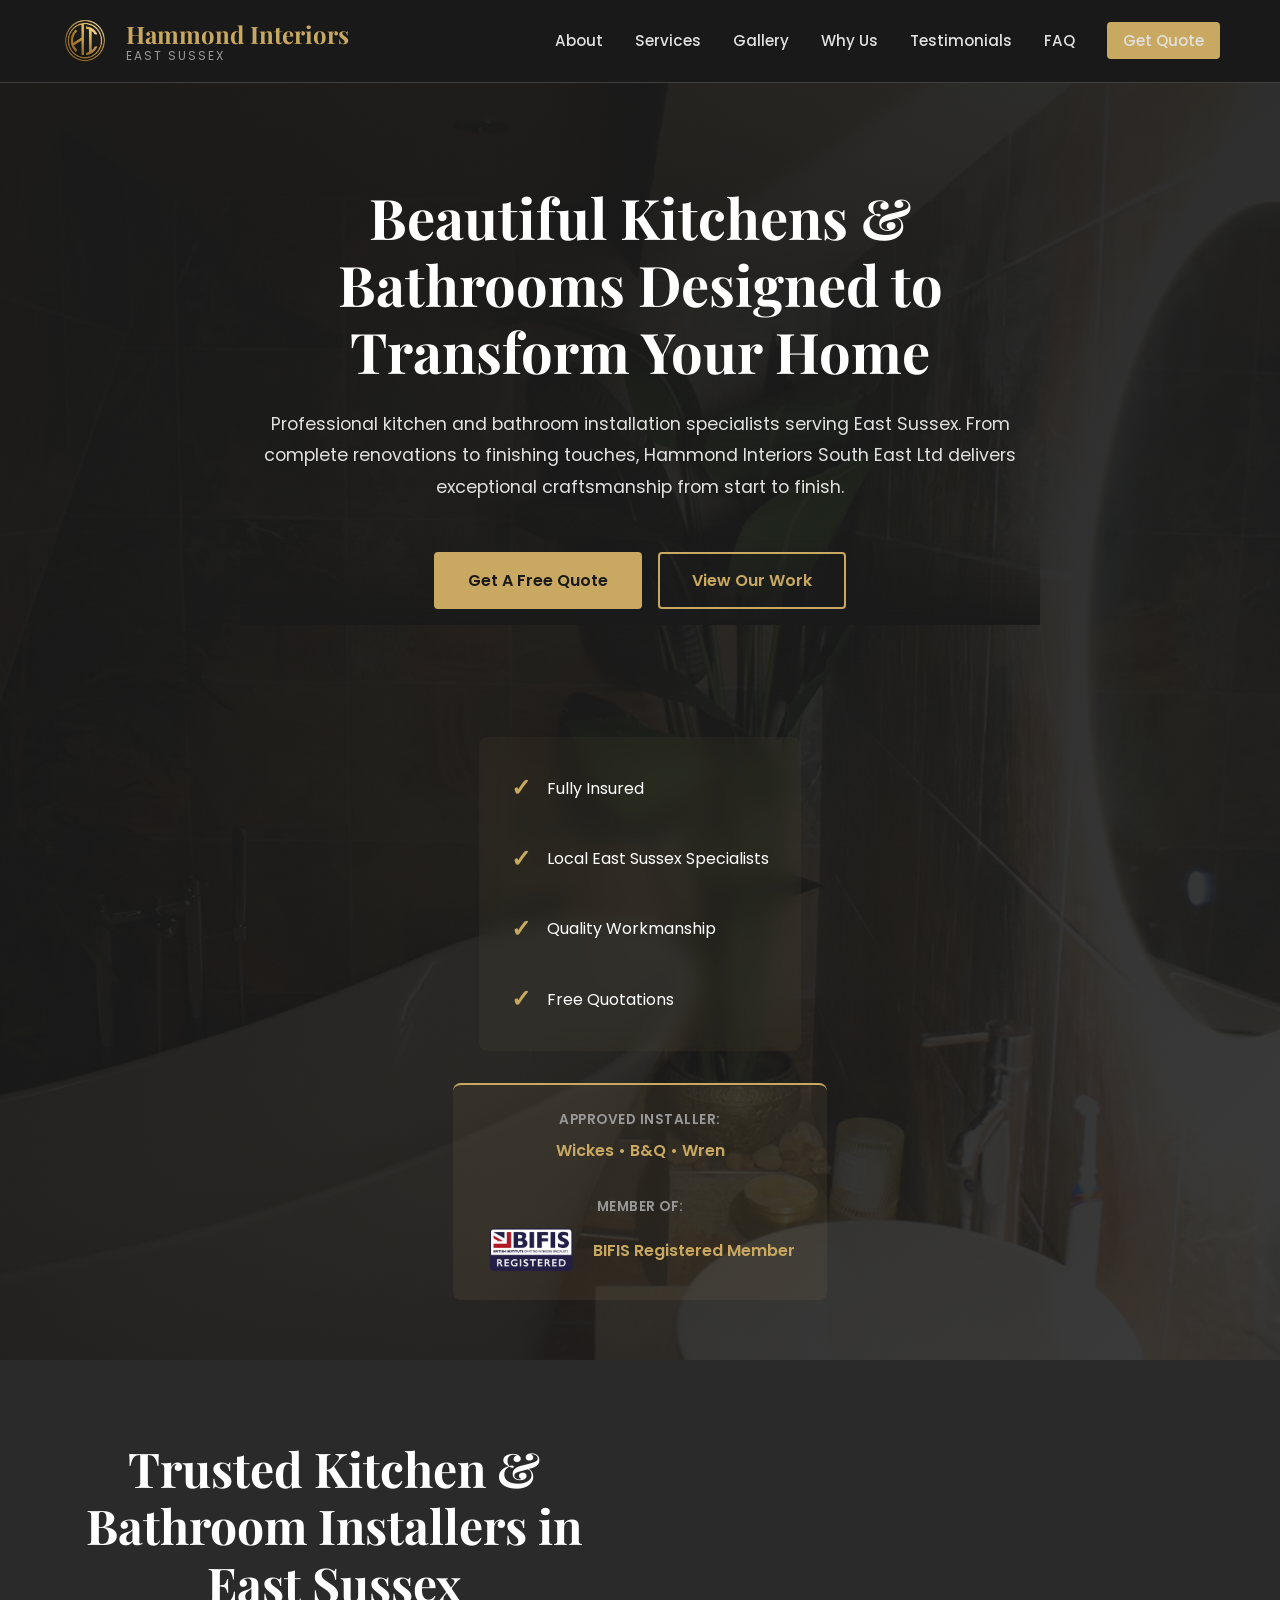
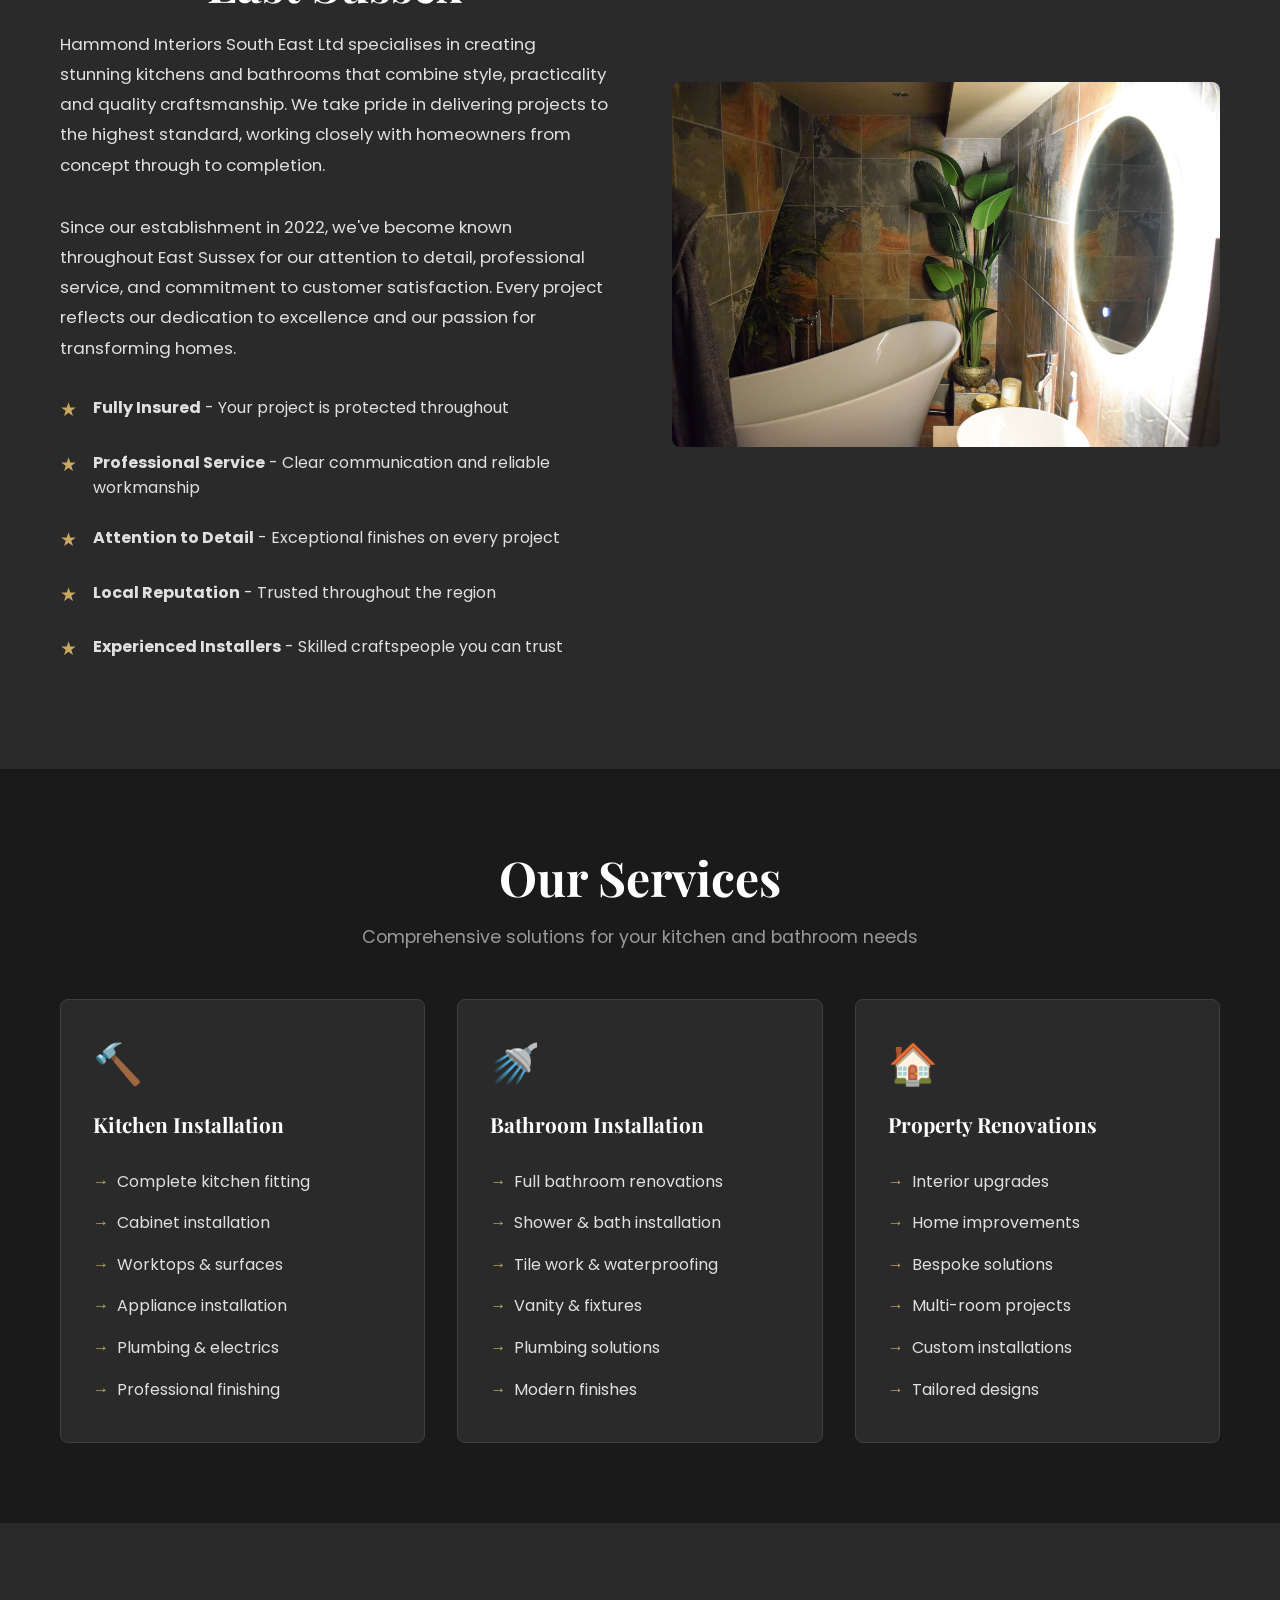
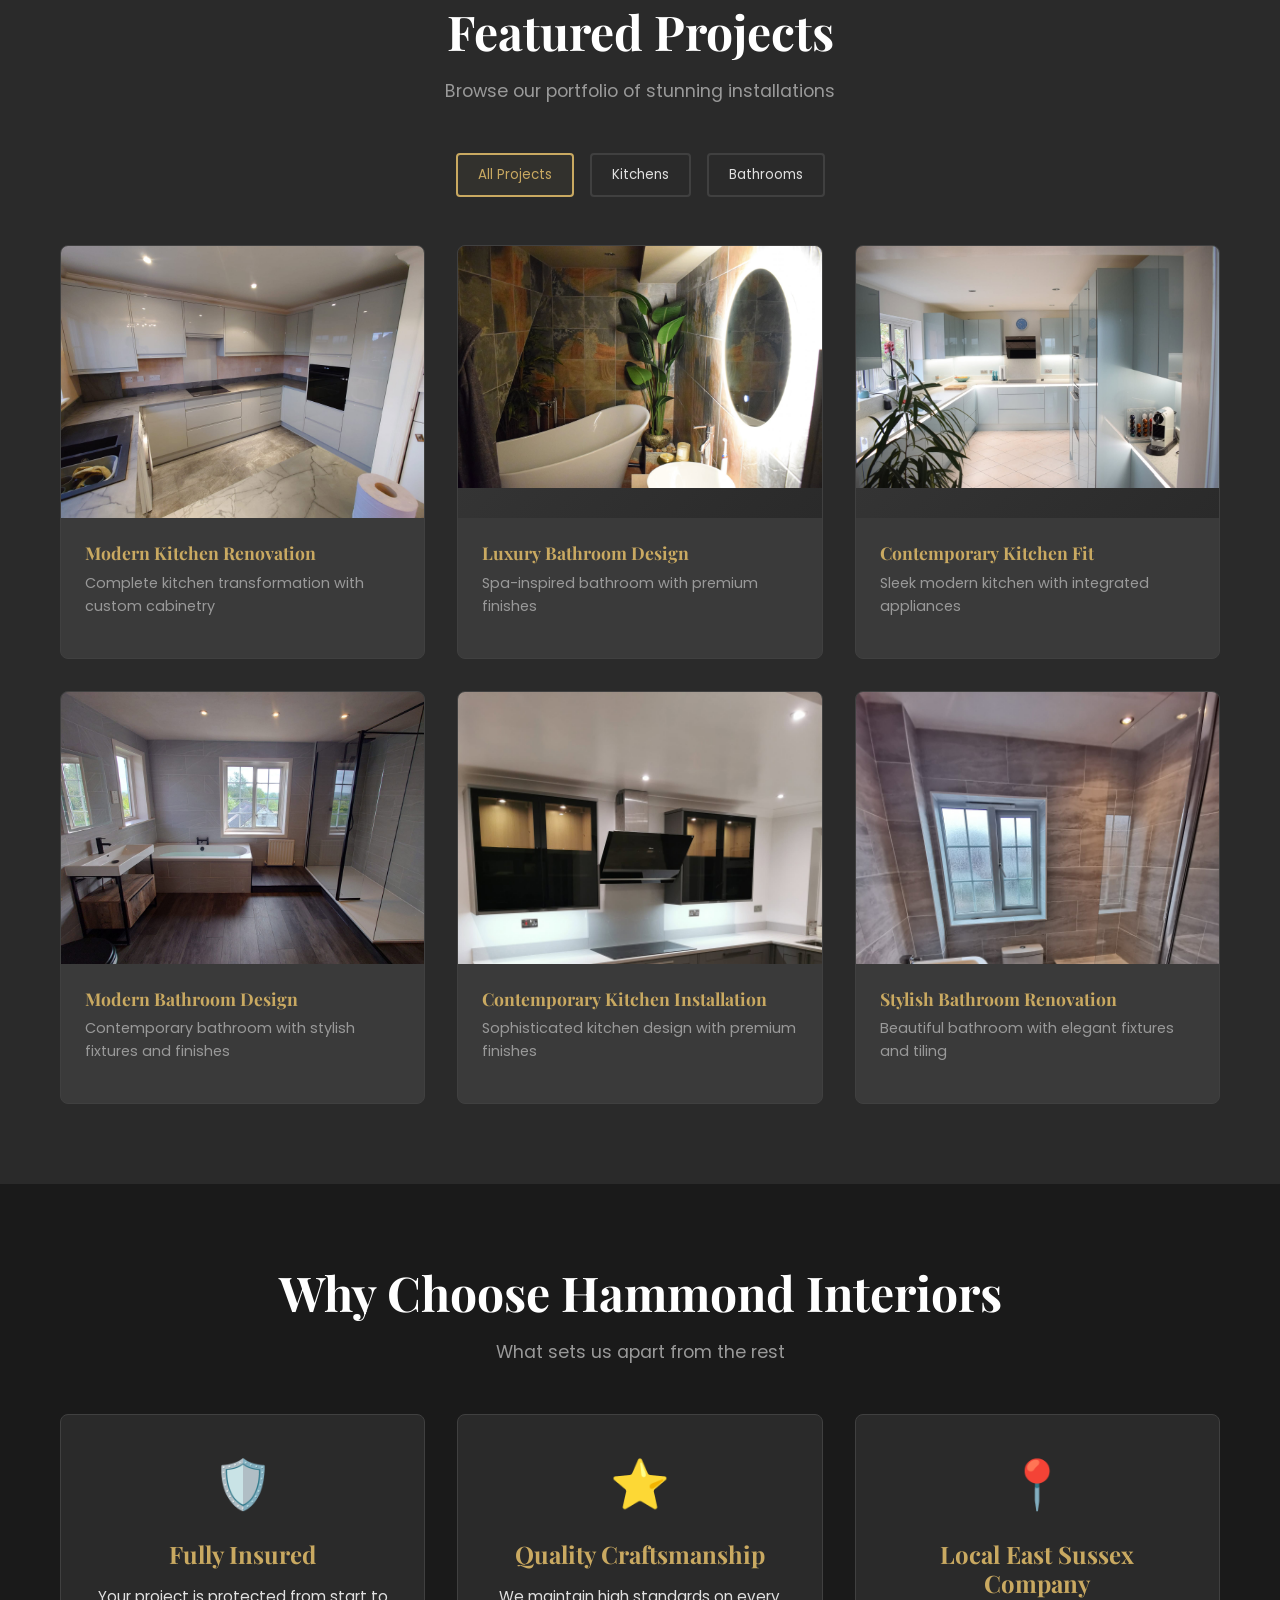
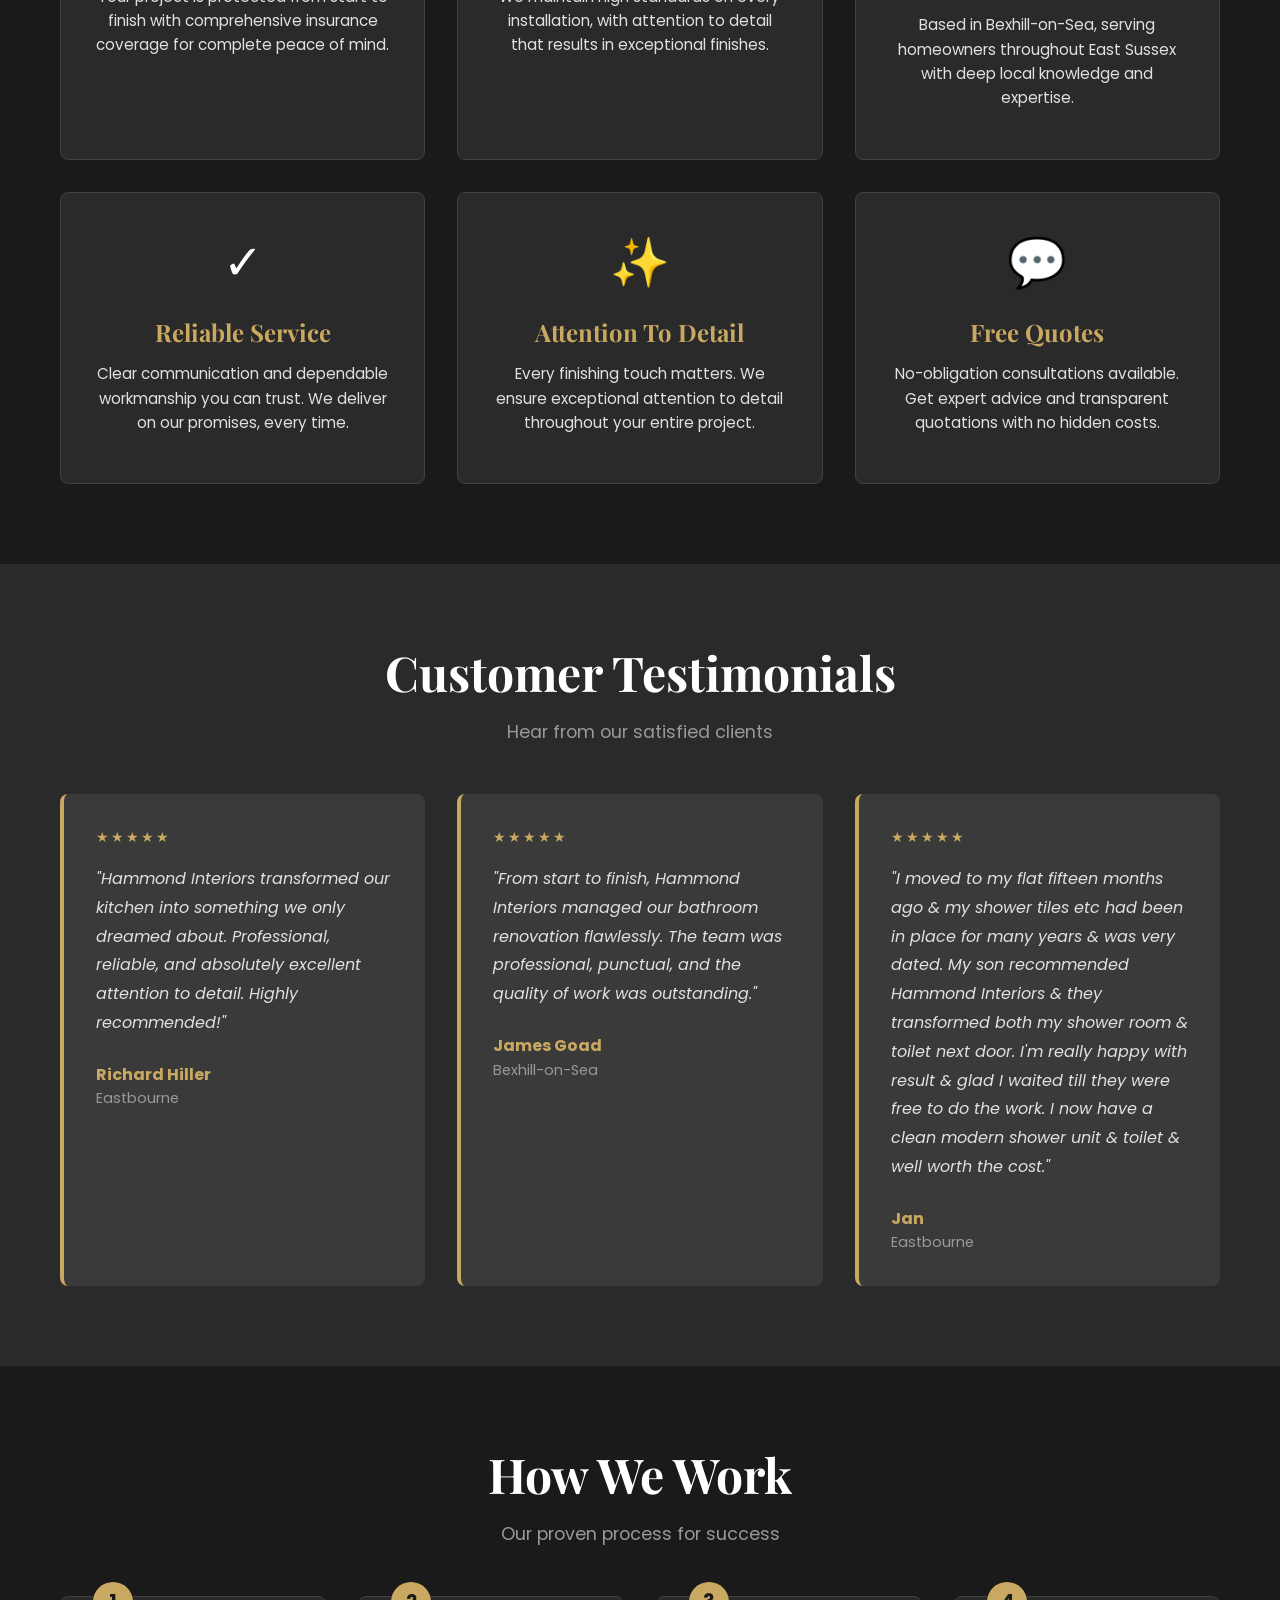
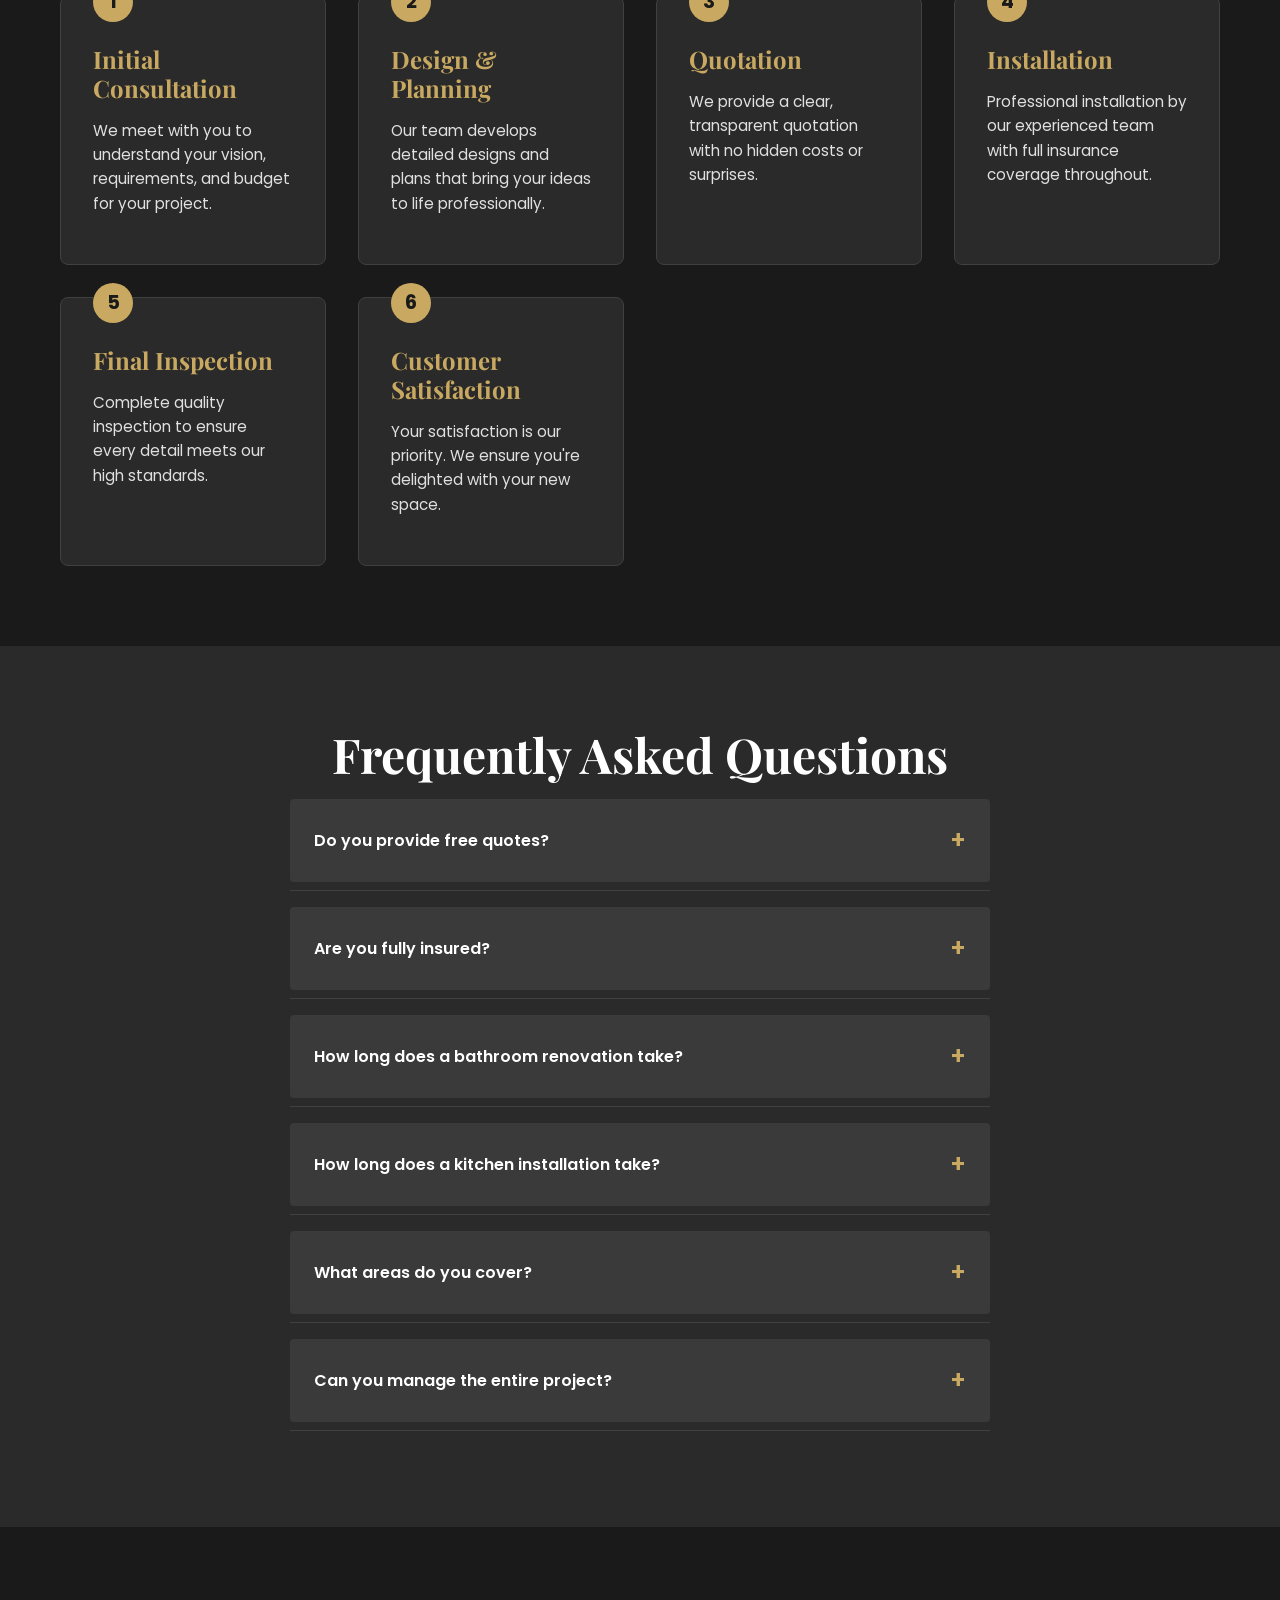
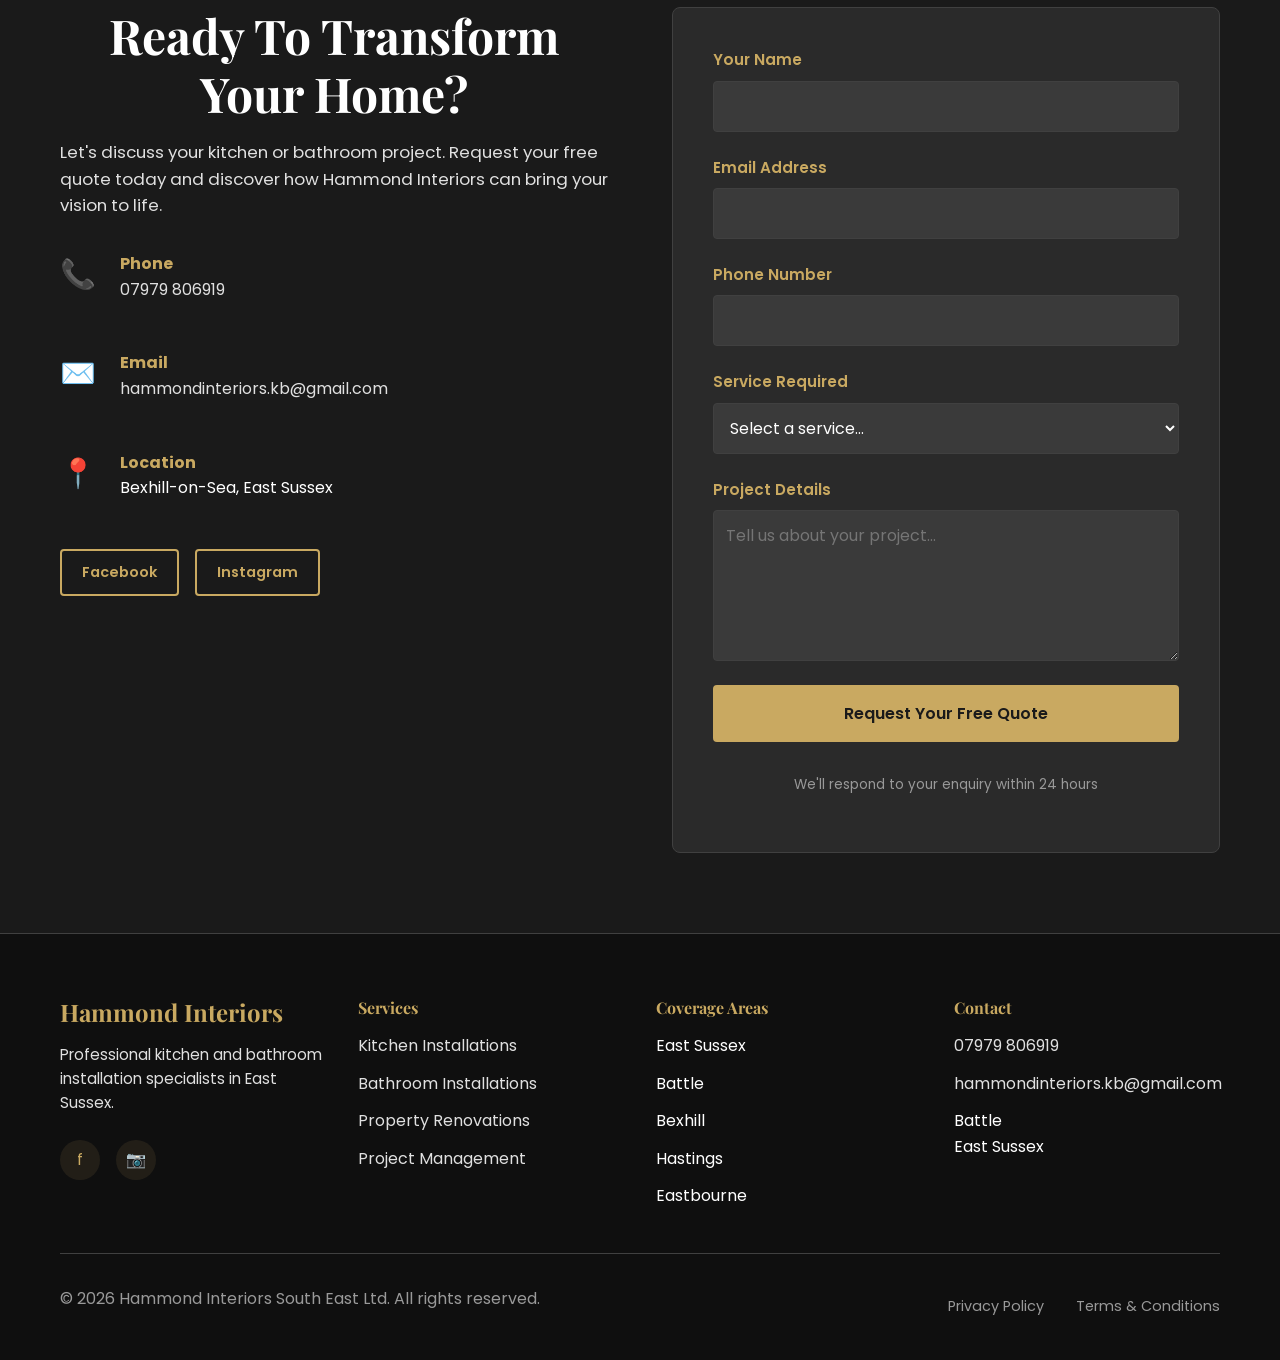
==== commit 22d3f7da: "Replace Alyssa's testimonial with Jan's shower room and toilet review" ====
--- a/index.html
+++ b/index.html
@@ -361,10 +361,10 @@
 
                 <div class="testimonial-card">
                     <div class="testimonial-rating">★★★★★</div>
-                    <p class="testimonial-text">"We couldn't be happier with our new kitchen. The team listened to our ideas, provided great suggestions, and delivered a result beyond our expectations."</p>
+                    <p class="testimonial-text">"I moved to my flat fifteen months ago & my shower tiles etc had been in place for many years & was very dated. My son recommended Hammond Interiors & they transformed both my shower room & toilet next door. I'm really happy with result & glad I waited till they were free to do the work. I now have a clean modern shower unit & toilet & well worth the cost."</p>
                     <div class="testimonial-author">
-                        <strong>Alyssa Polidoro</strong>
-                        <span>Hastings</span>
+                        <strong>Jan</strong>
+                        <span>Eastbourne</span>
                     </div>
                 </div>
             </div>
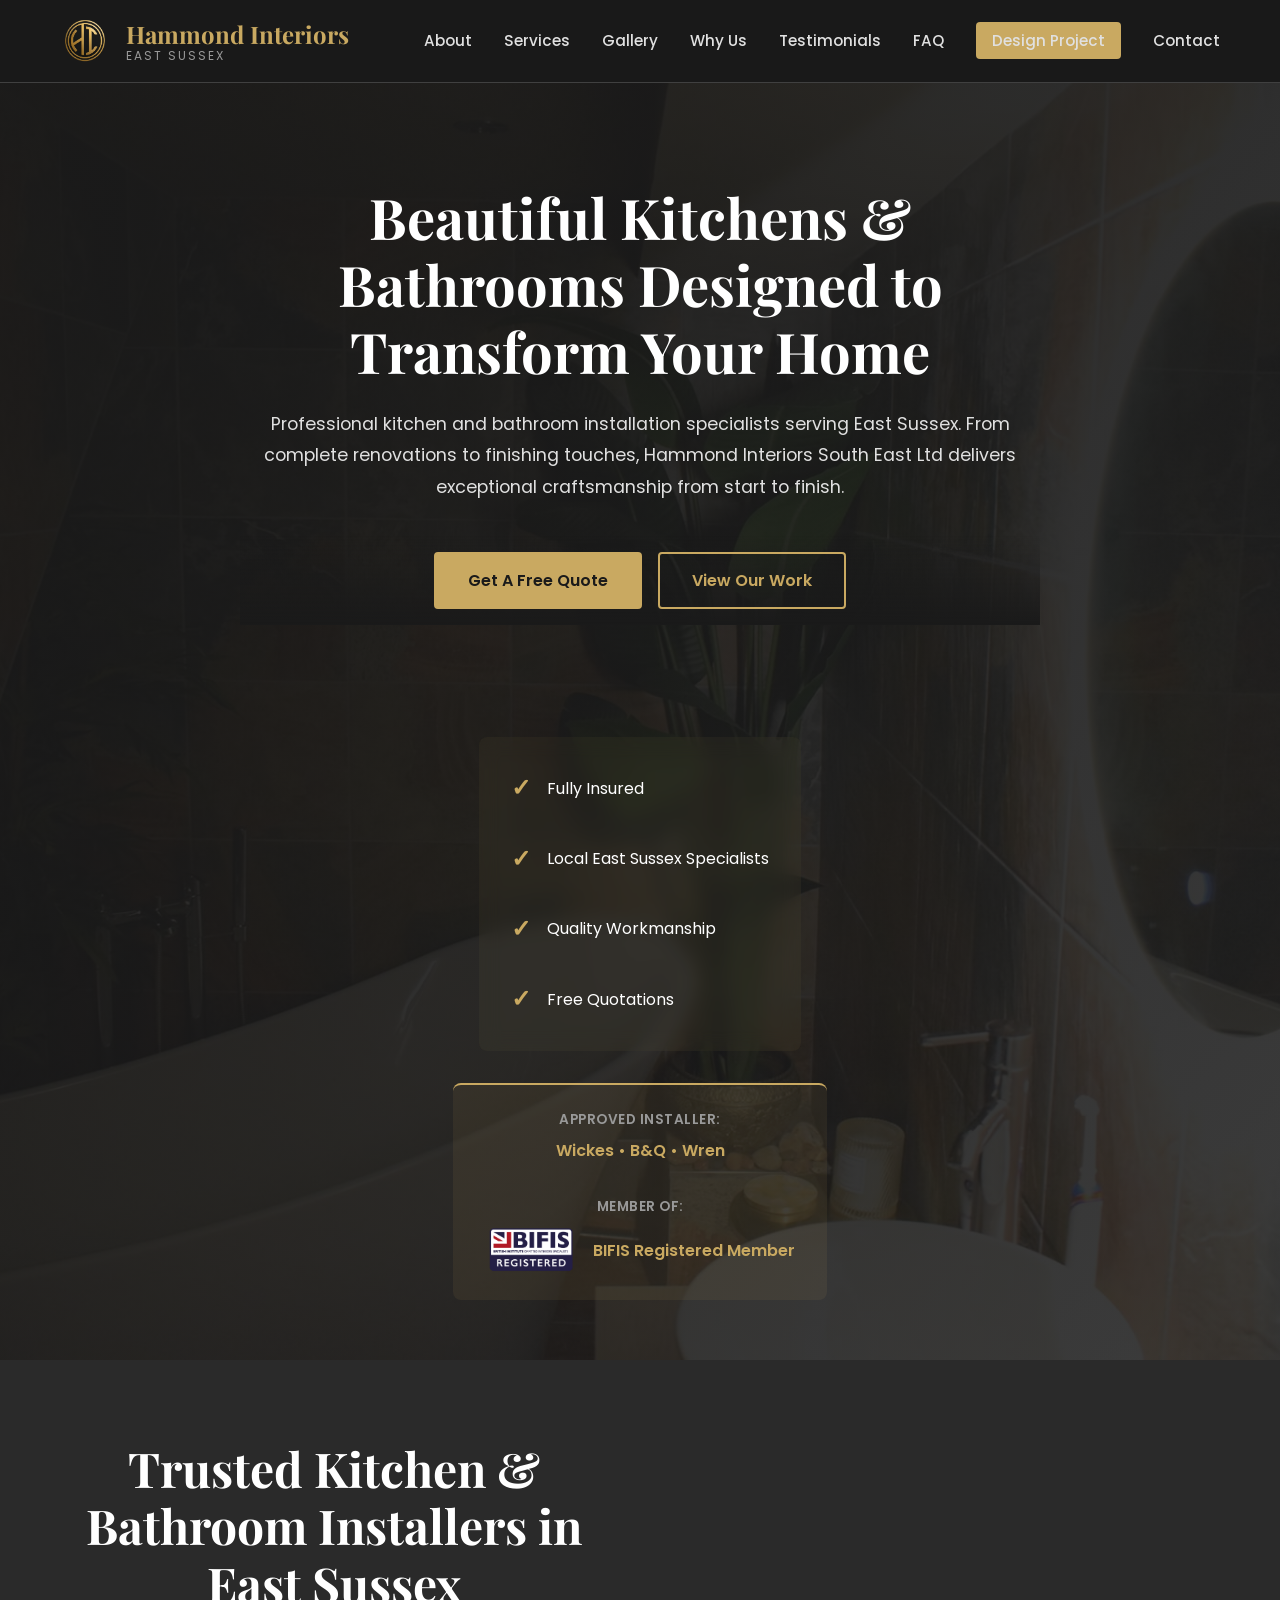
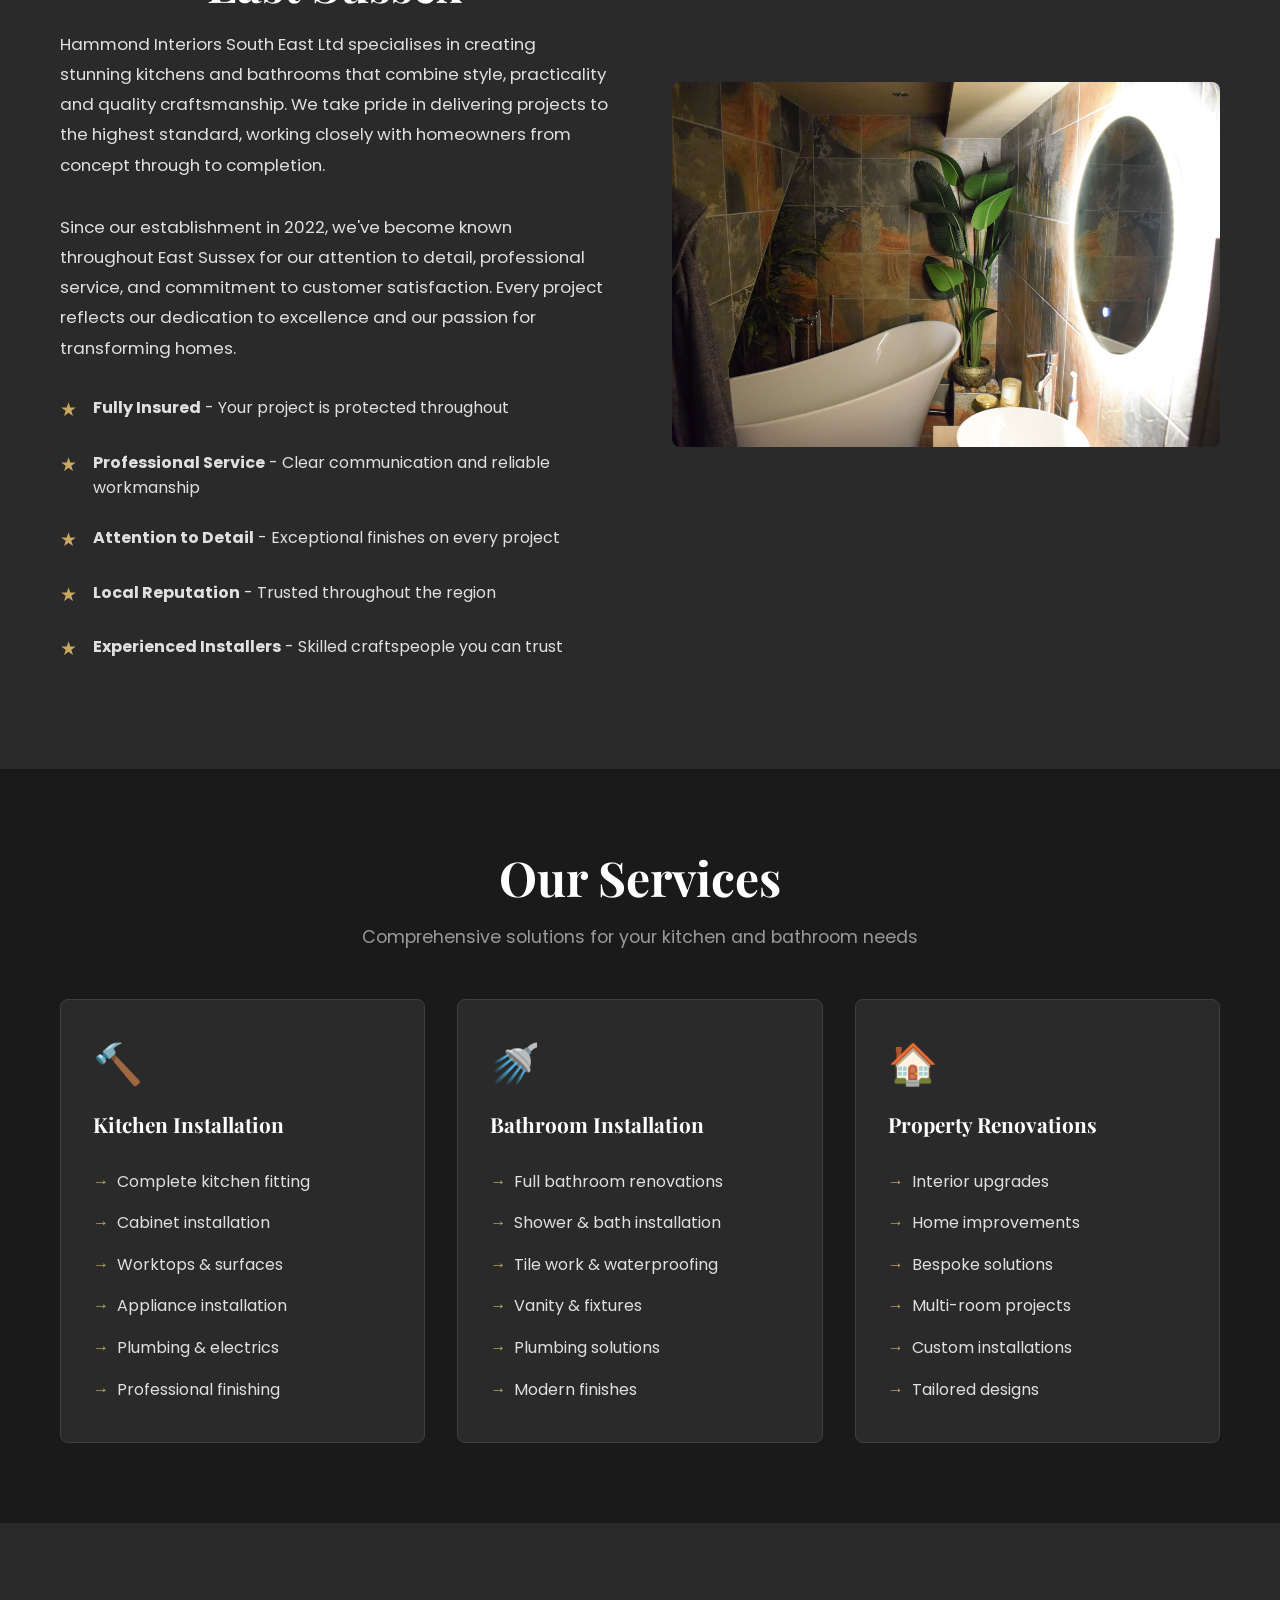
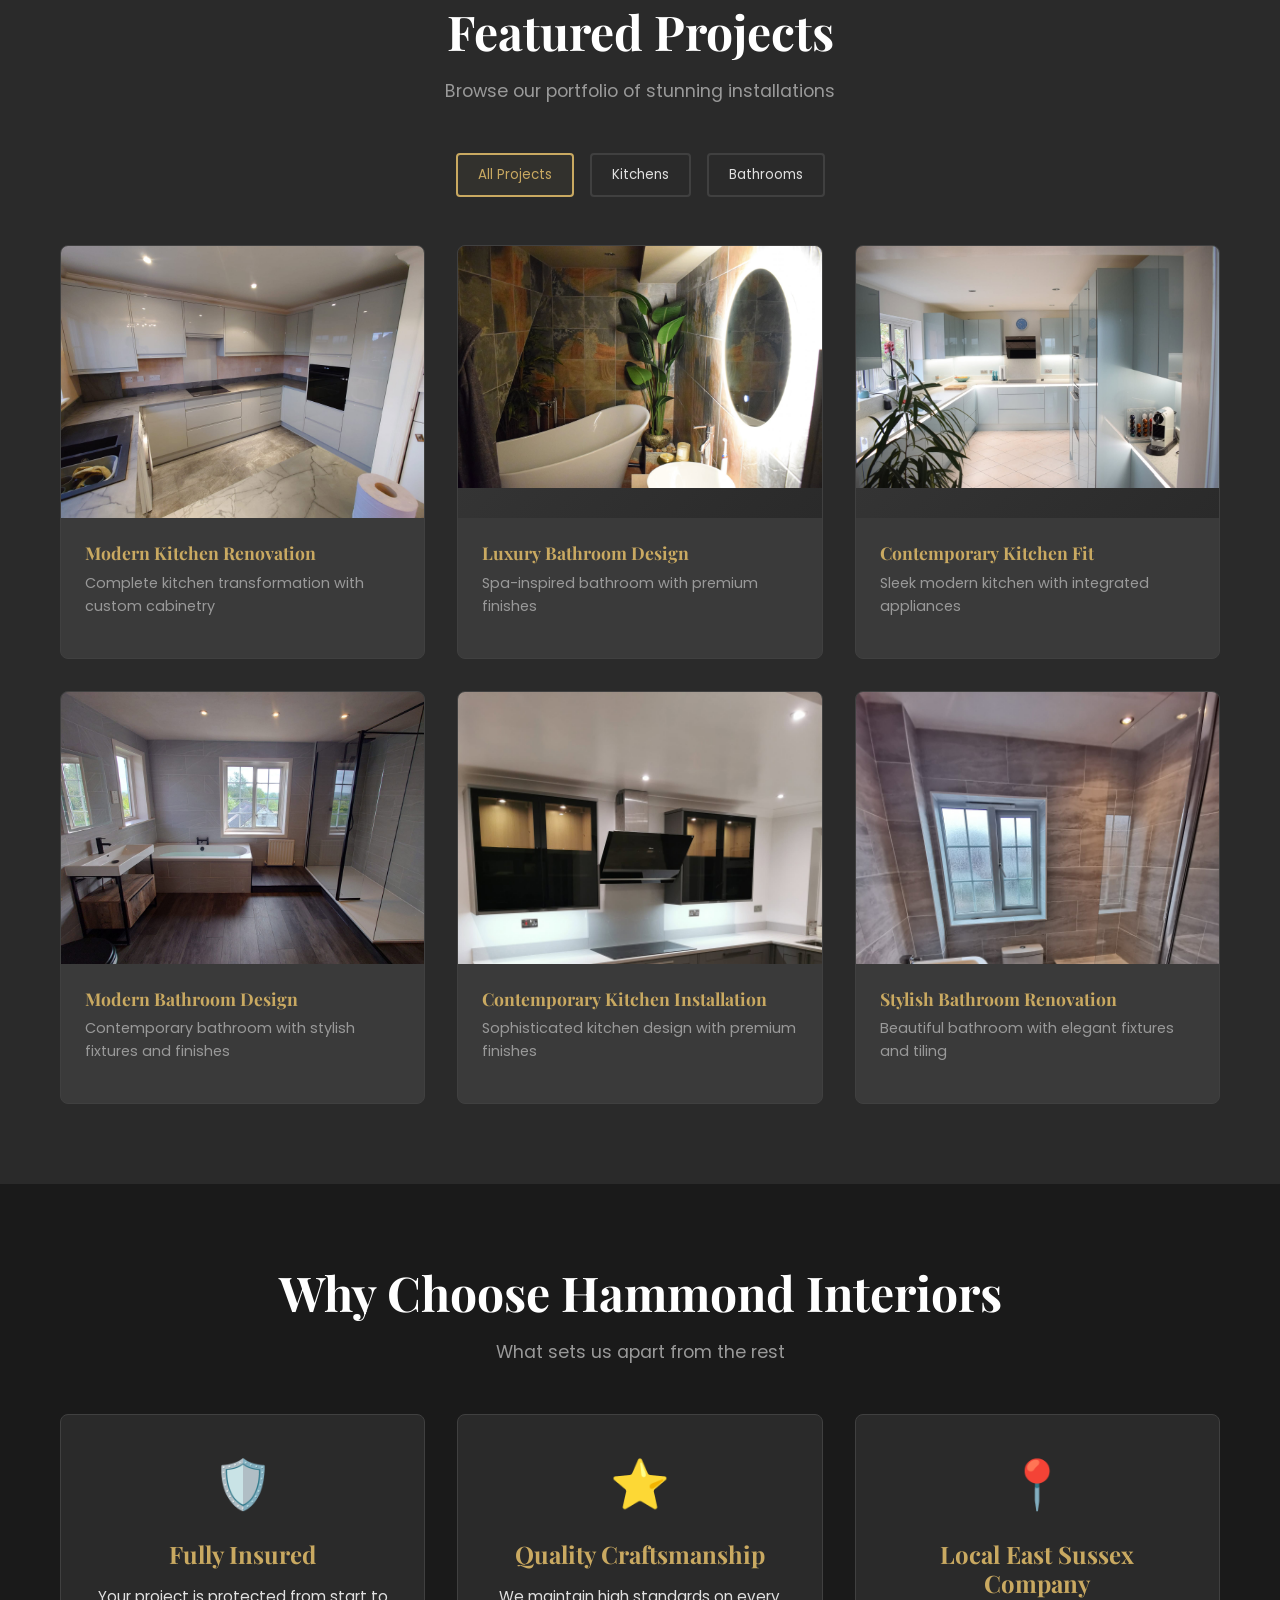
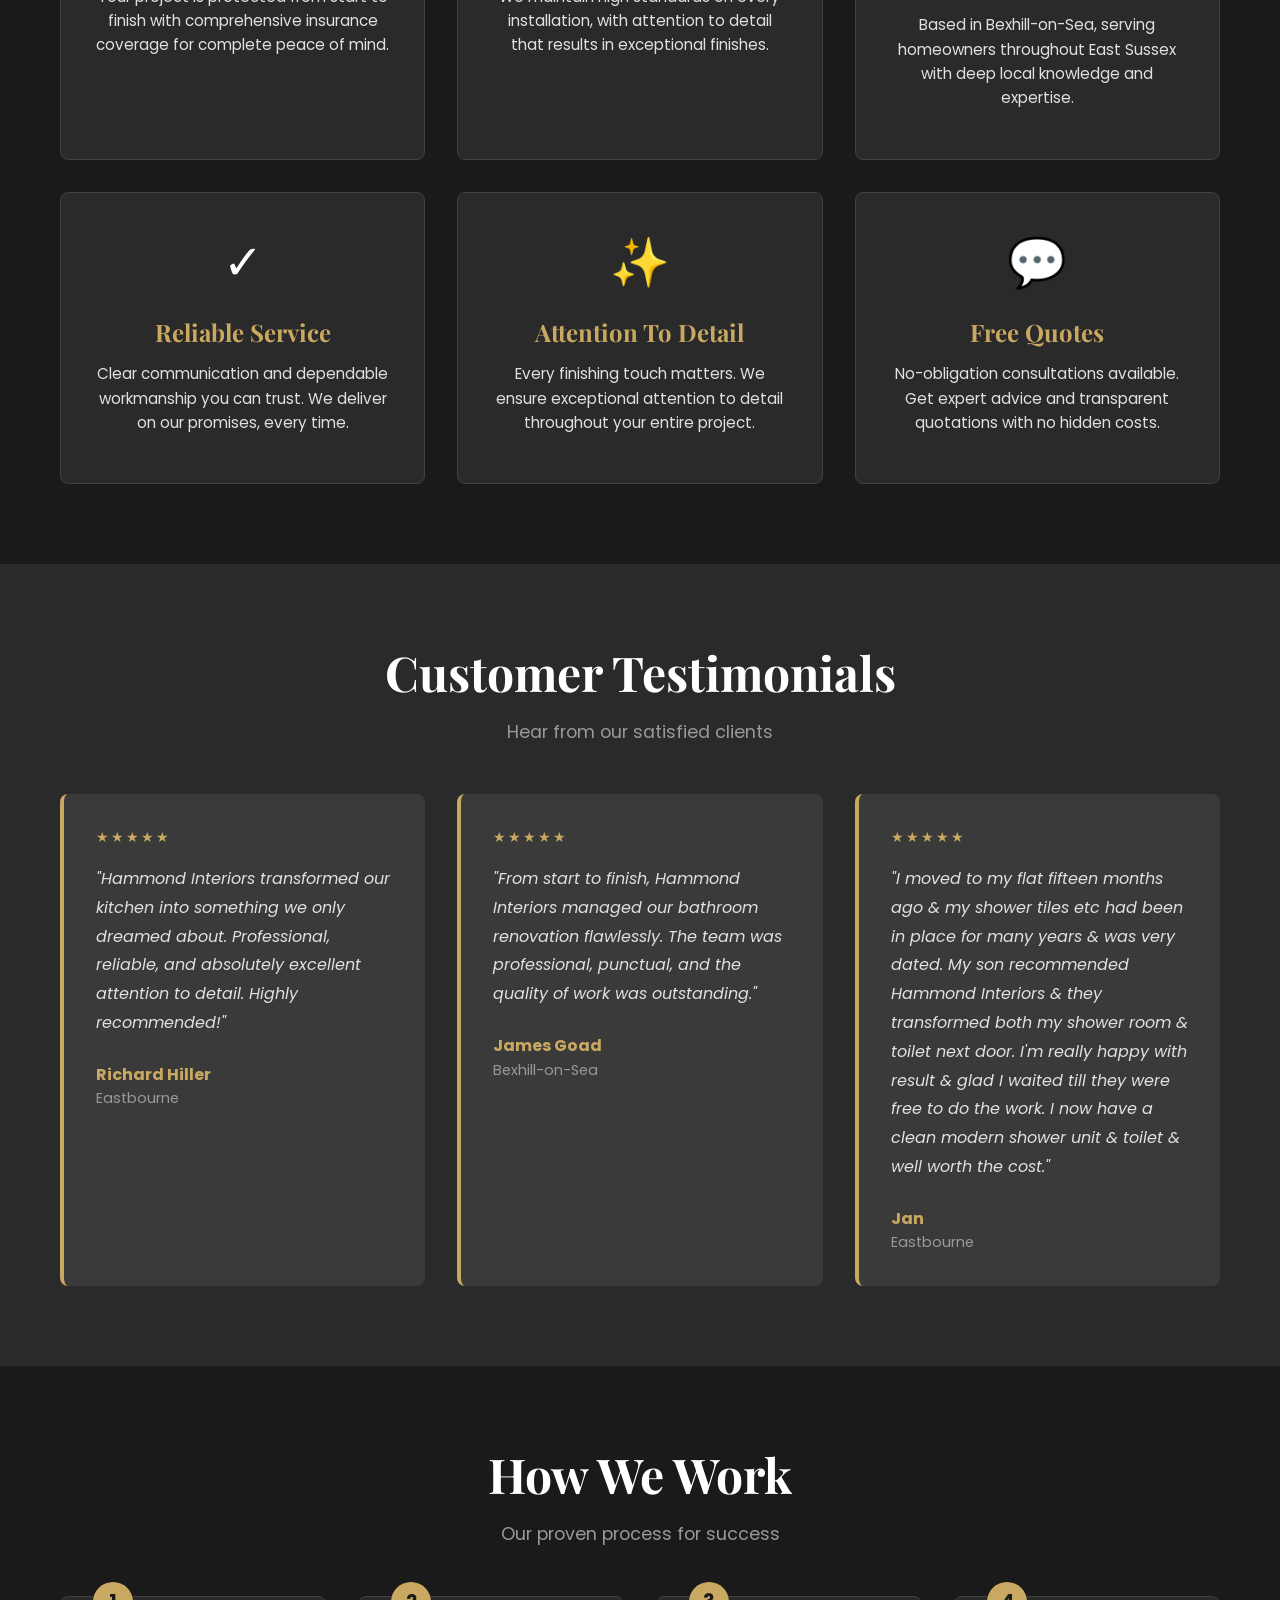
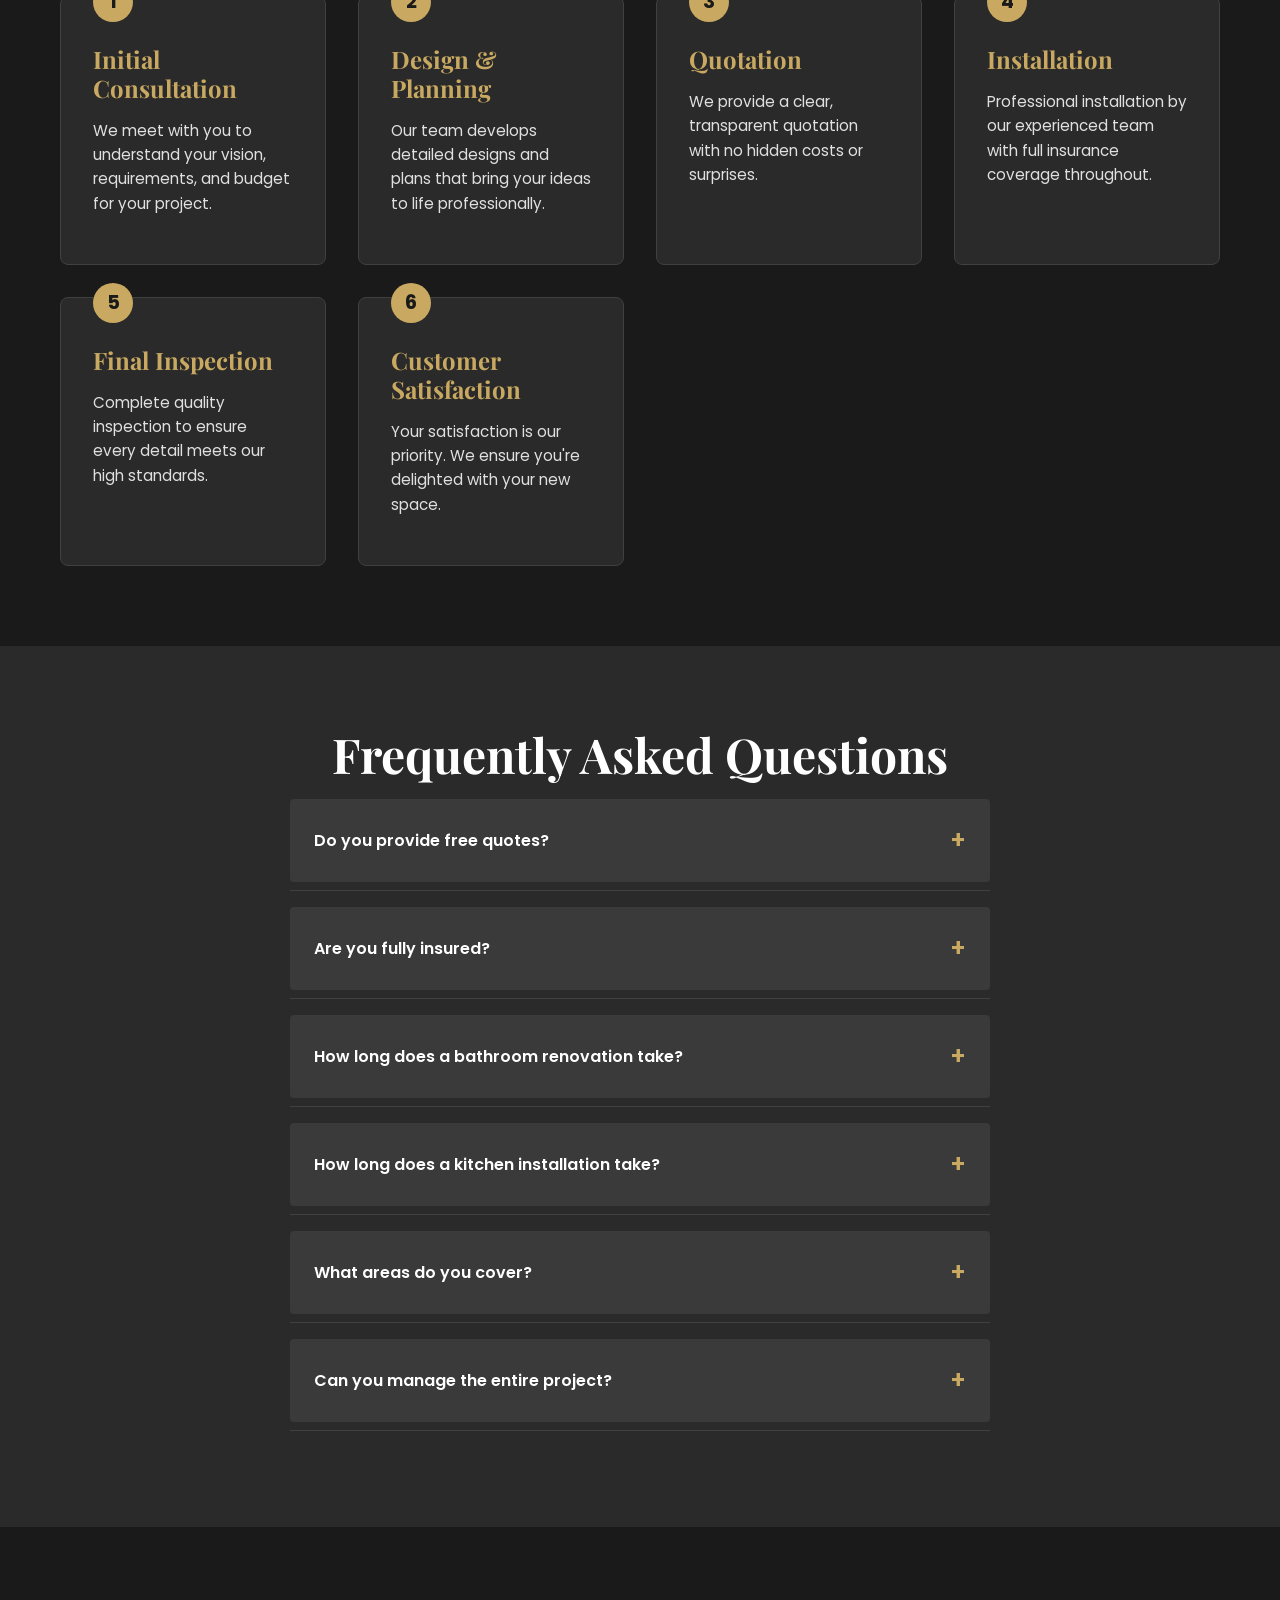
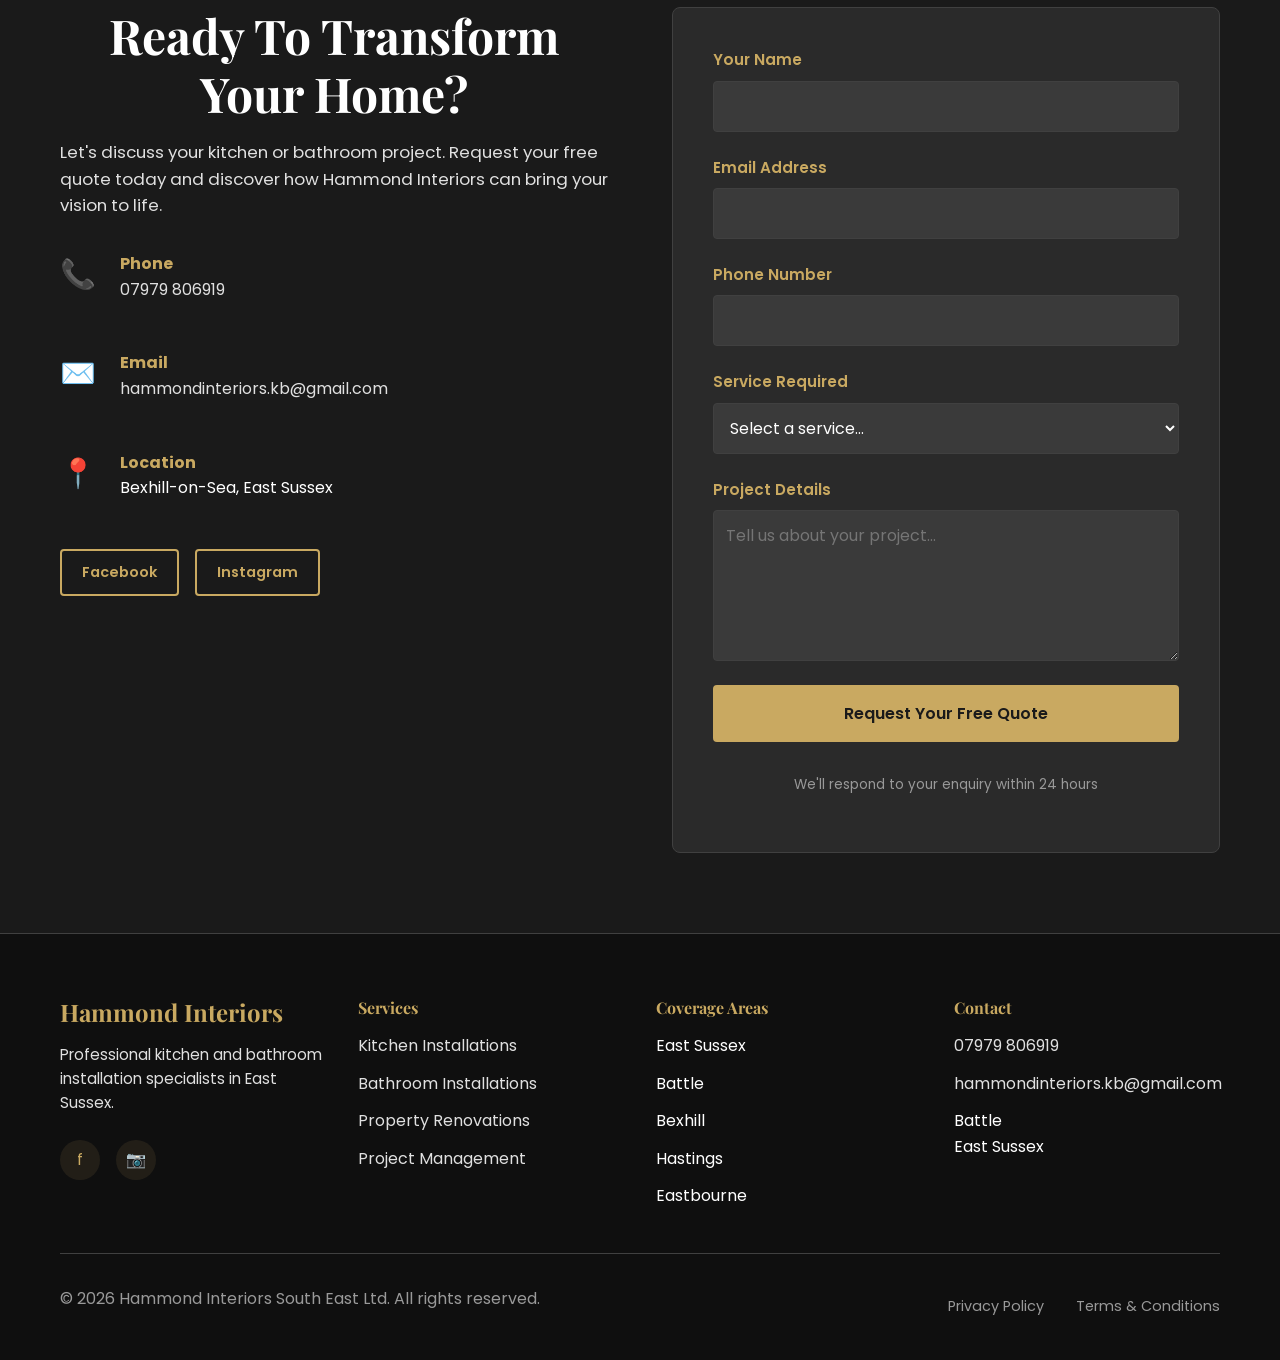
==== commit 8c8b1240: "Add Design Your Project configurator - interactive kitchen/bathroom builder with quote calculator" ====
--- a/index.html
+++ b/index.html
@@ -65,7 +65,8 @@
                 <li><a href="#why-us">Why Us</a></li>
                 <li><a href="#testimonials">Testimonials</a></li>
                 <li><a href="#faq">FAQ</a></li>
-                <li><a href="#contact" class="cta-nav">Get Quote</a></li>
+                <li><a href="configurator.html" class="cta-nav">Design Project</a></li>
+                <li><a href="#contact">Contact</a></li>
             </ul>
         </div>
     </nav>
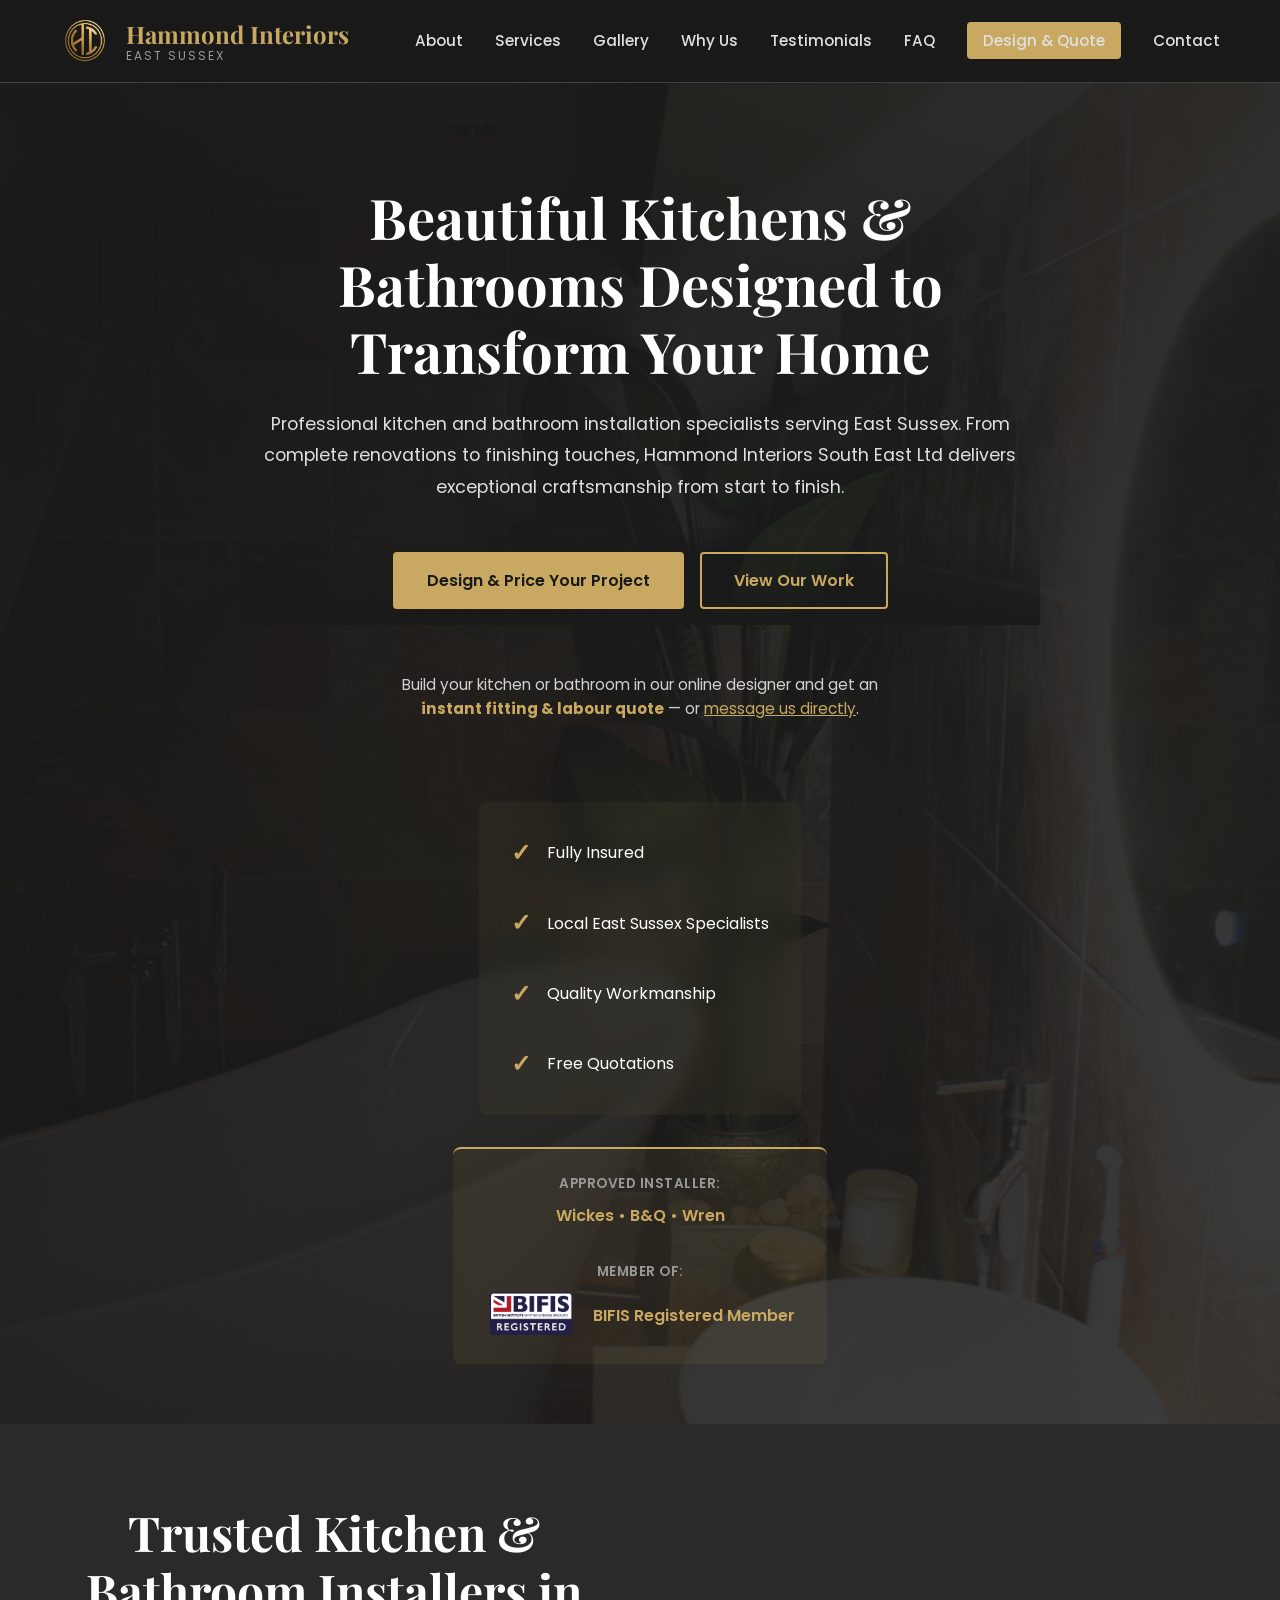
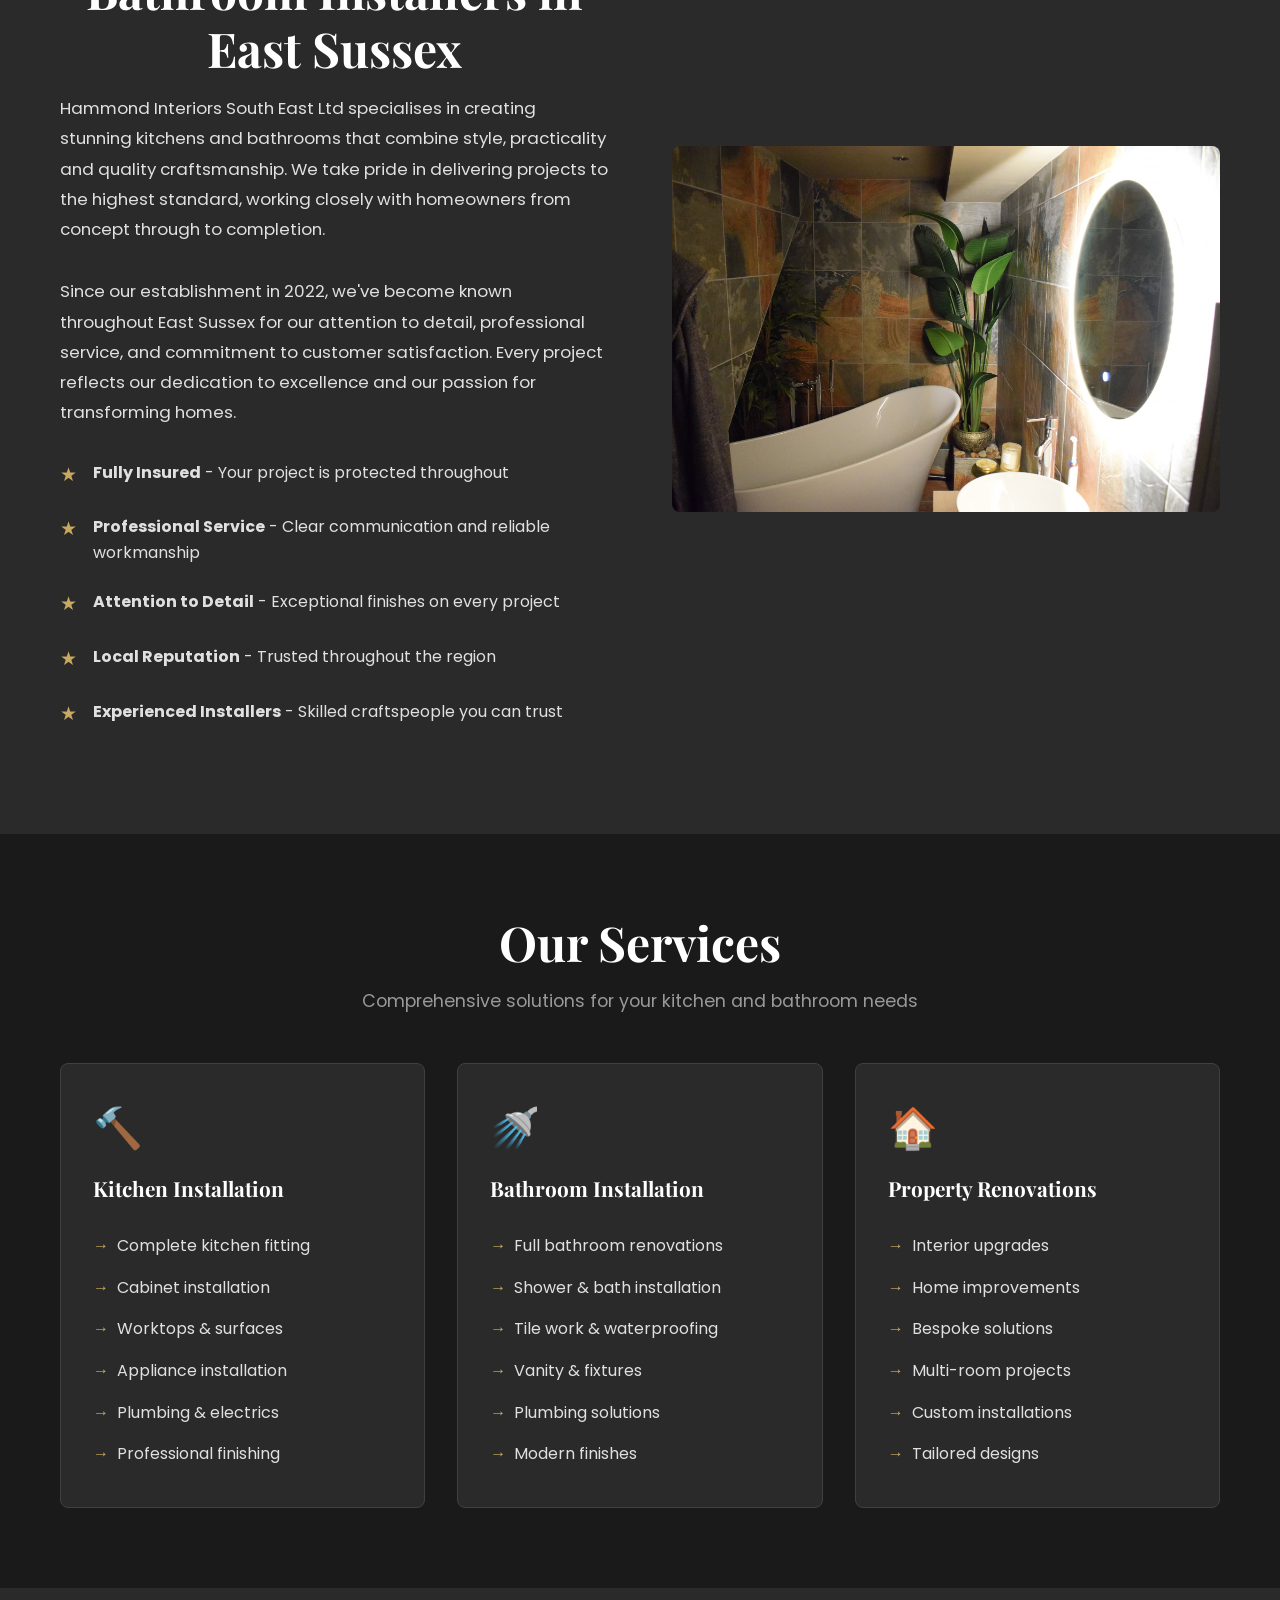
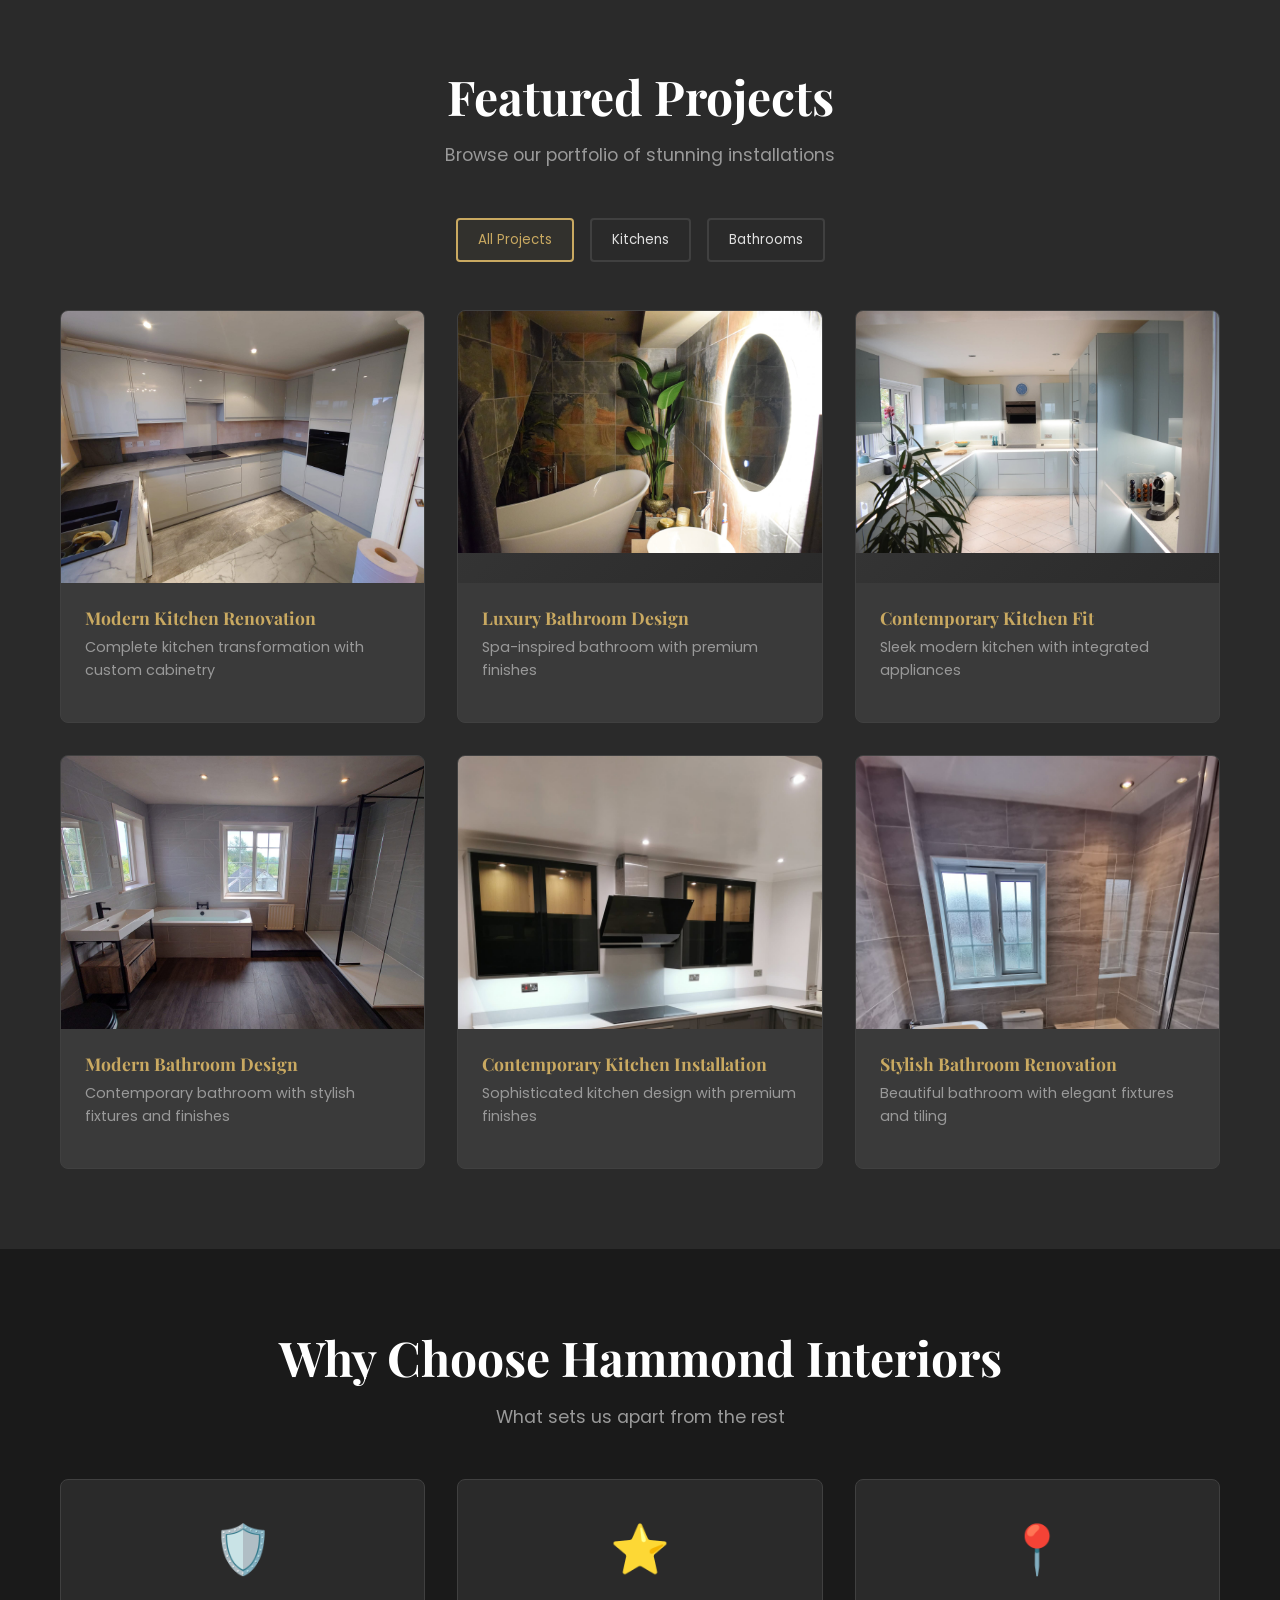
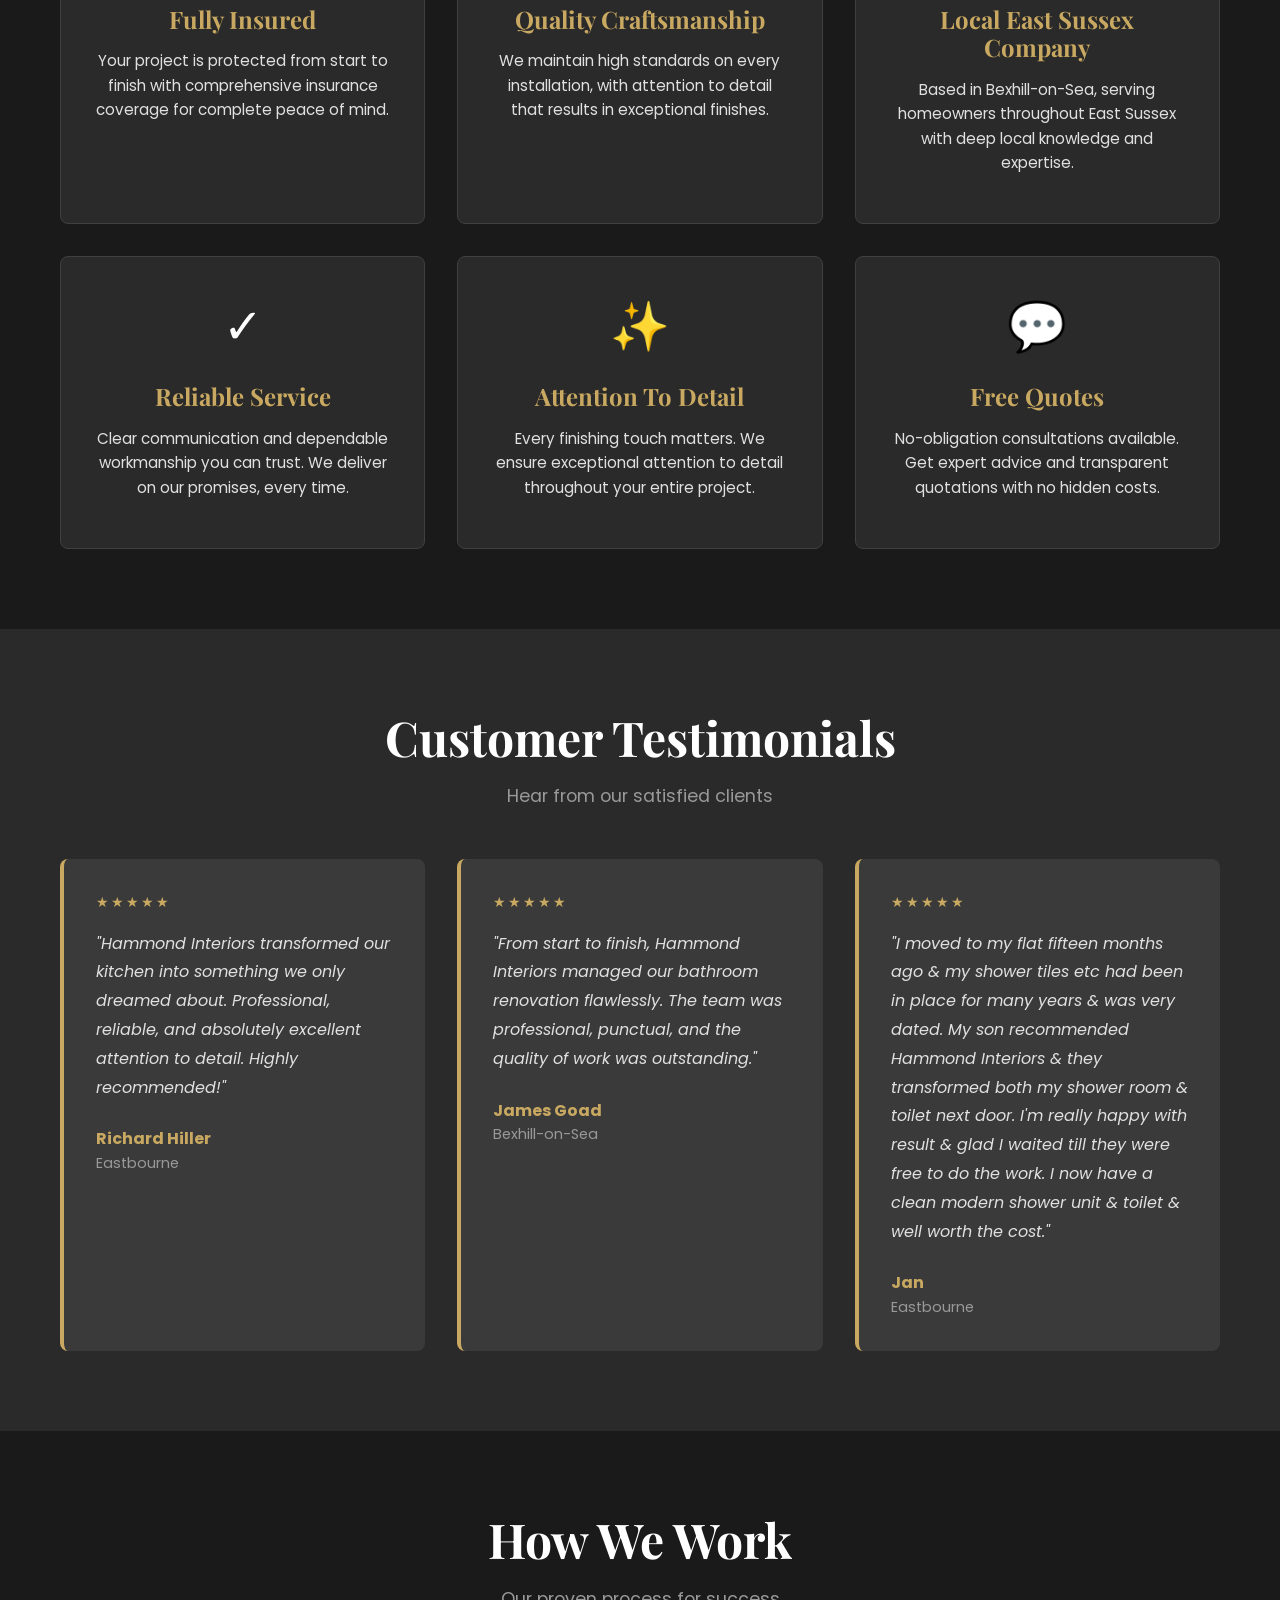
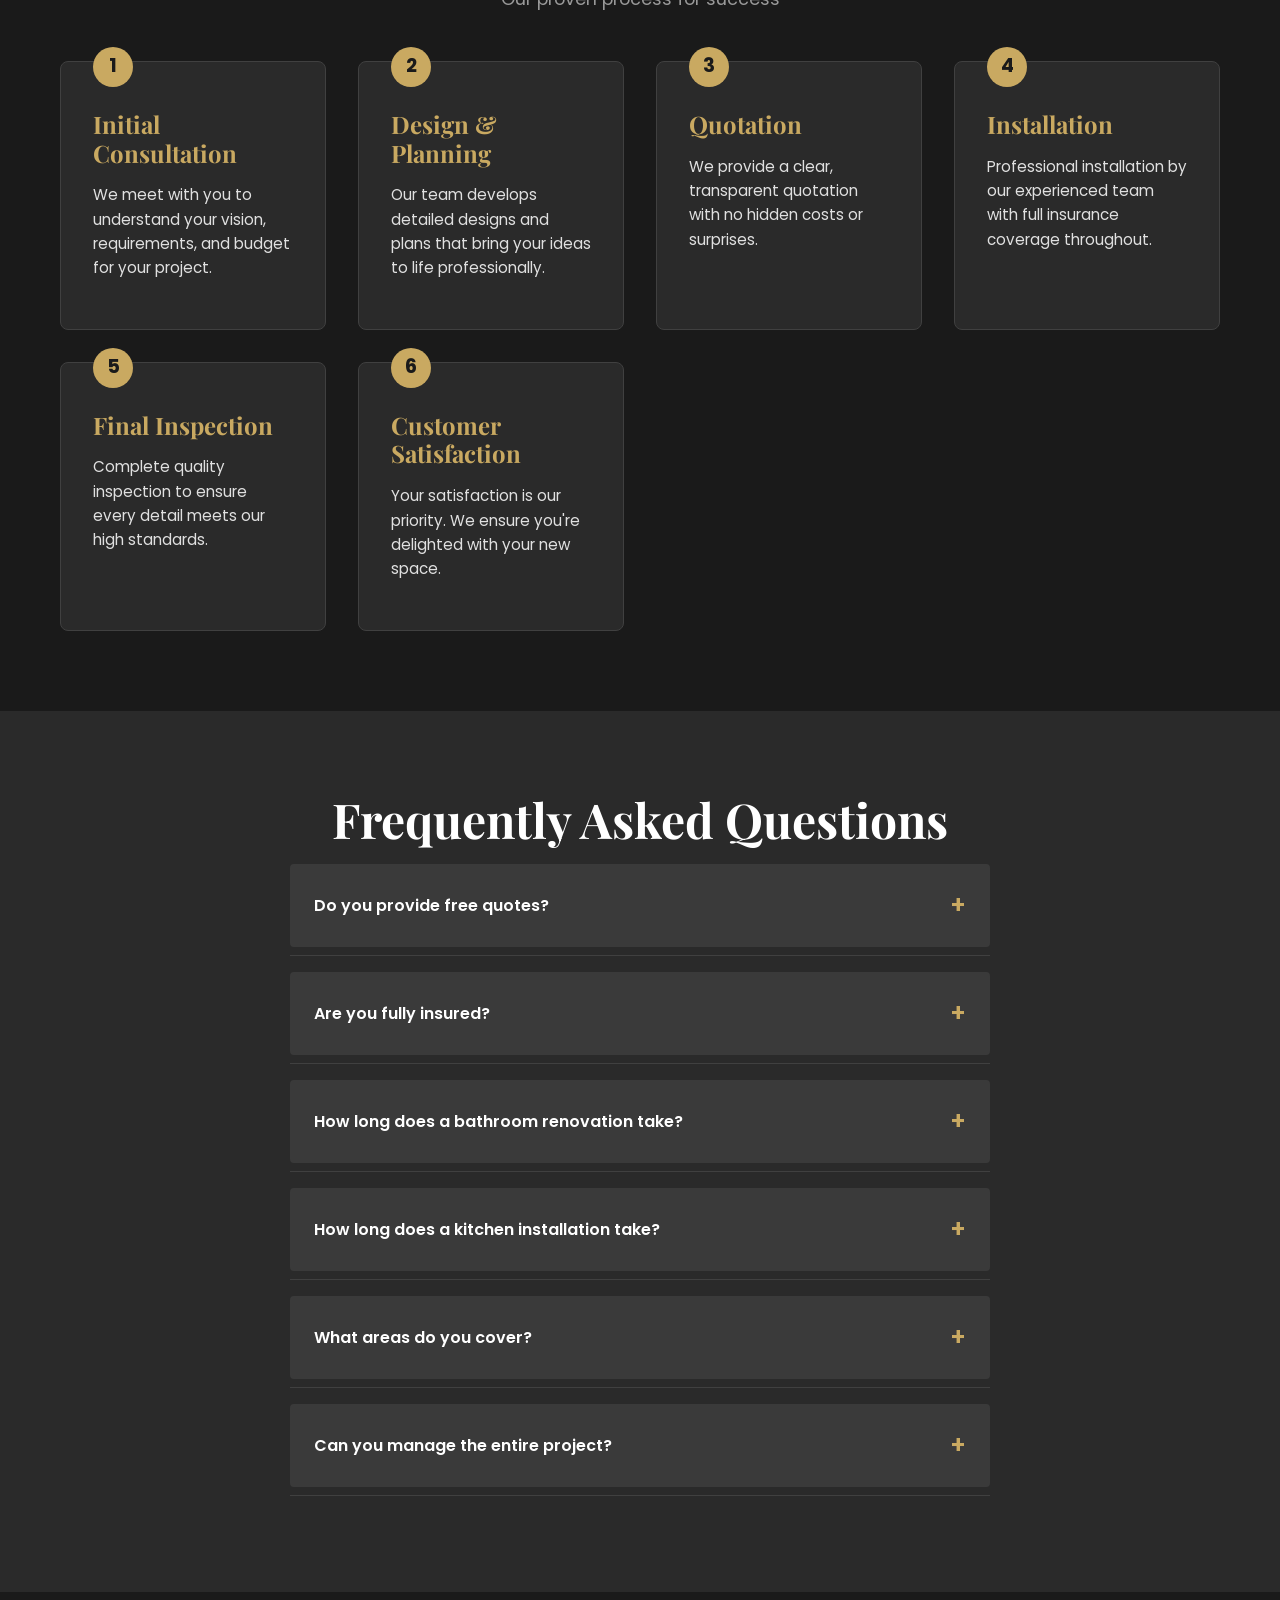
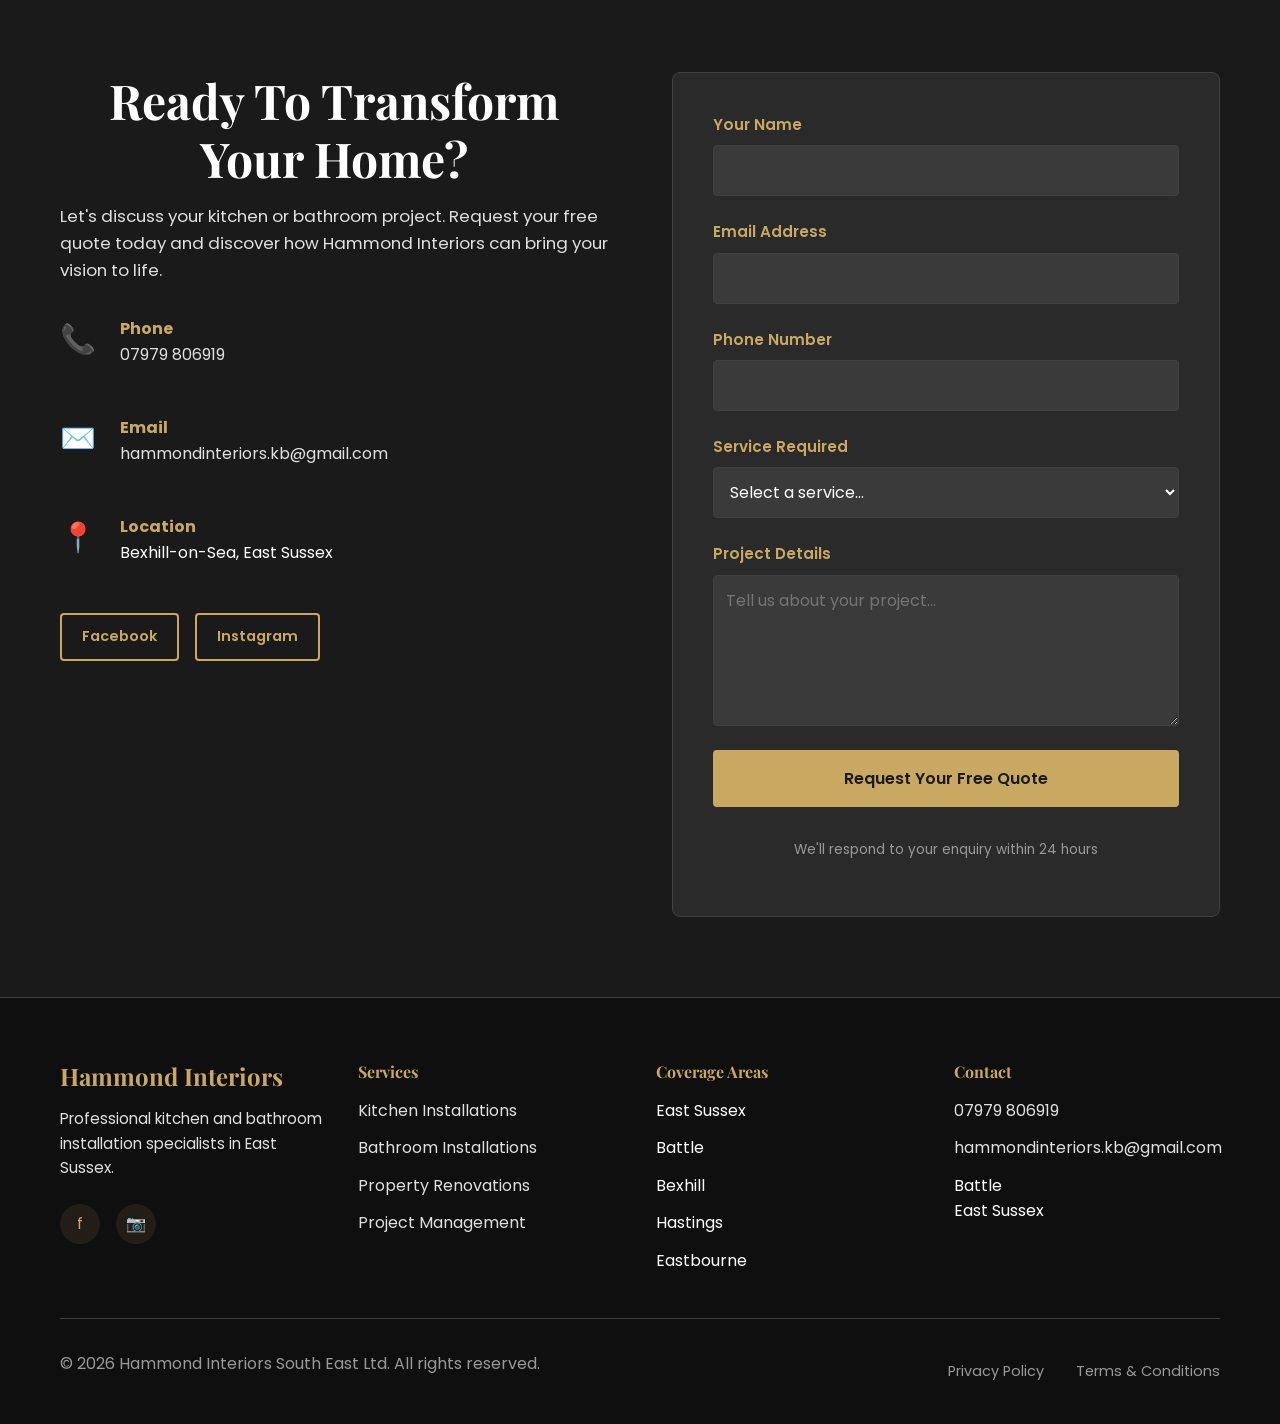
==== commit 98423726: "Promote online designer as primary hero CTA and clarify it gives an instant quote; relabel nav to De" ====
--- a/index.html
+++ b/index.html
@@ -65,7 +65,7 @@
                 <li><a href="#why-us">Why Us</a></li>
                 <li><a href="#testimonials">Testimonials</a></li>
                 <li><a href="#faq">FAQ</a></li>
-                <li><a href="configurator.html" class="cta-nav">Design Project</a></li>
+                <li><a href="configurator.html" class="cta-nav">Design &amp; Quote</a></li>
                 <li><a href="#contact">Contact</a></li>
             </ul>
         </div>
@@ -79,9 +79,14 @@
             <p class="hero-subtitle">Professional kitchen and bathroom installation specialists serving East Sussex. From complete renovations to finishing touches, Hammond Interiors South East Ltd delivers exceptional craftsmanship from start to finish.</p>
 
             <div class="hero-buttons">
-                <a href="#contact" class="btn btn-primary">Get A Free Quote</a>
+                <a href="configurator.html" class="btn btn-primary">Design &amp; Price Your Project</a>
                 <a href="#gallery" class="btn btn-secondary">View Our Work</a>
             </div>
+            <p style="margin-top: 1.2rem; color: rgba(255,255,255,0.8); font-size: 0.95rem; max-width: 540px; margin-left: auto; margin-right: auto;">
+                Build your kitchen or bathroom in our online designer and get an
+                <strong style="color: var(--accent-gold, #c9a961);">instant fitting &amp; labour quote</strong> —
+                or <a href="#contact" style="color: var(--accent-gold, #c9a961); text-decoration: underline;">message us directly</a>.
+            </p>
         </div>
 
         <div class="trust-bar">
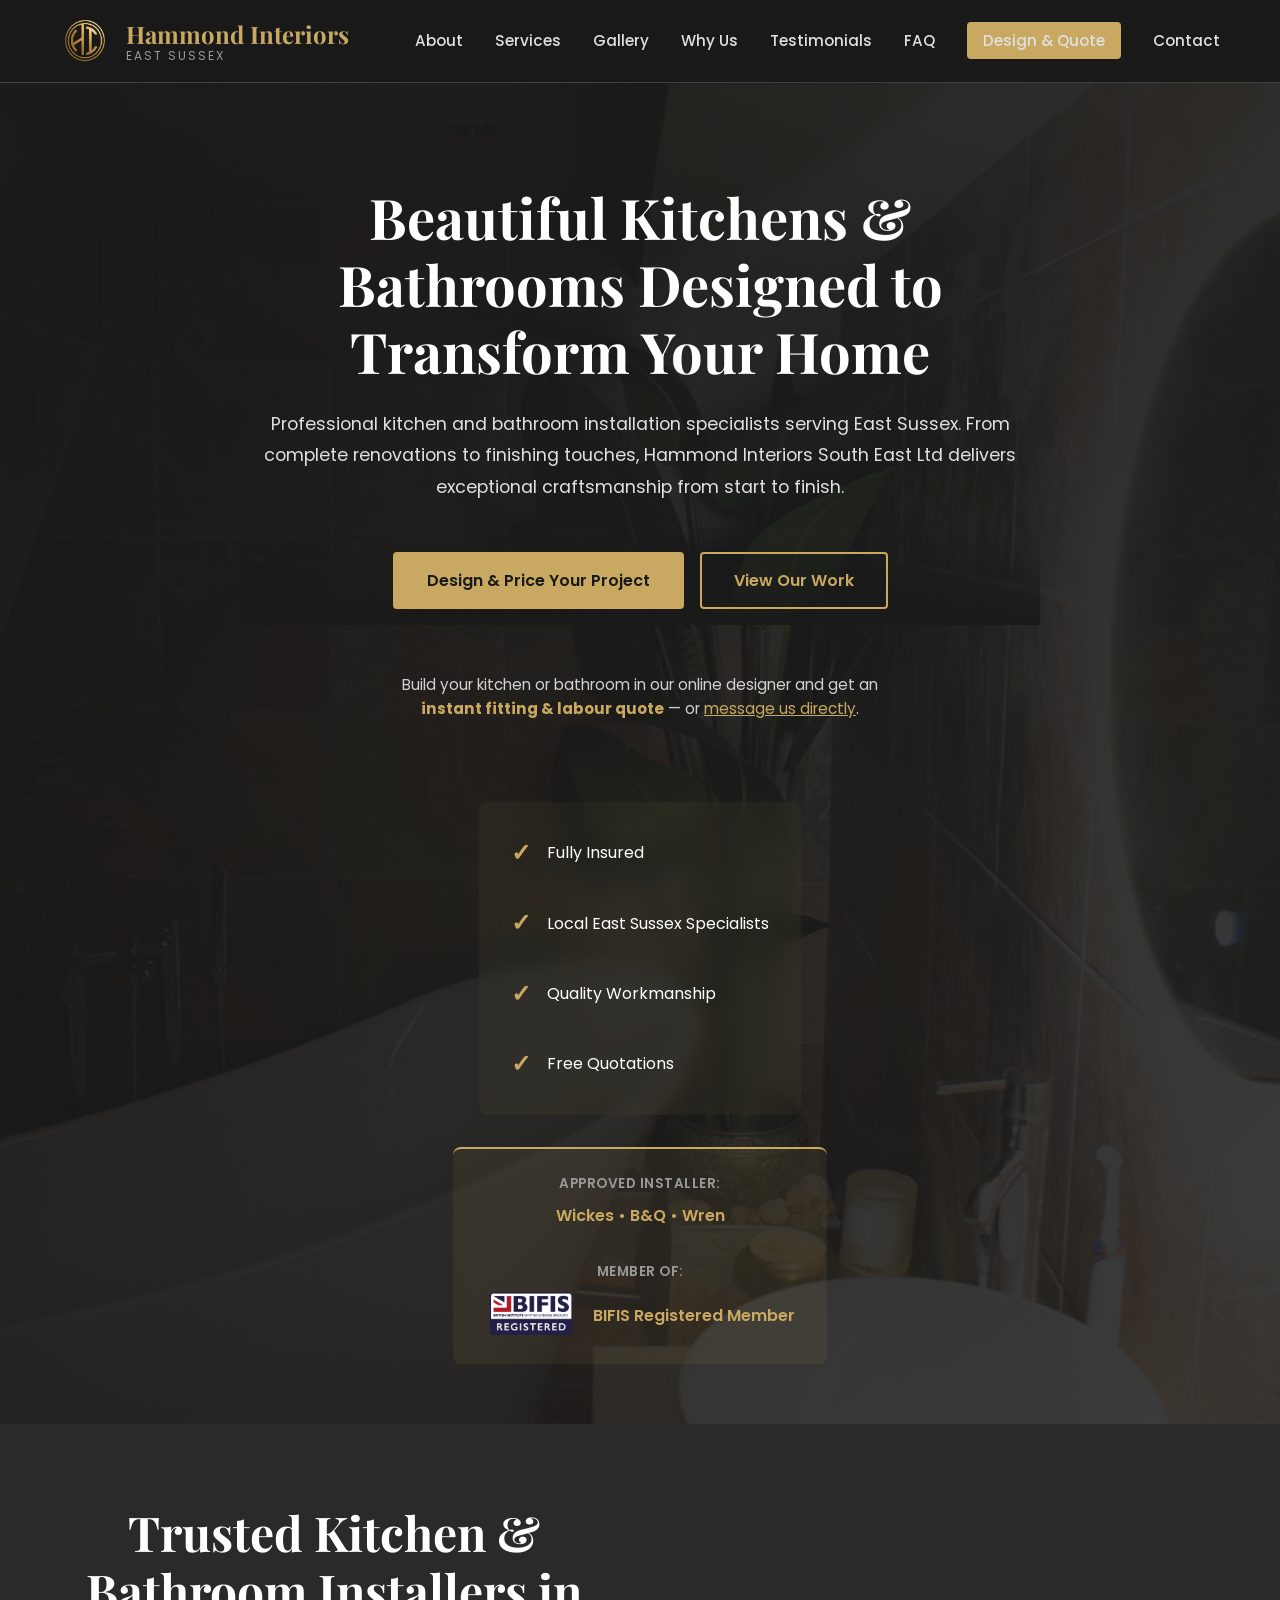
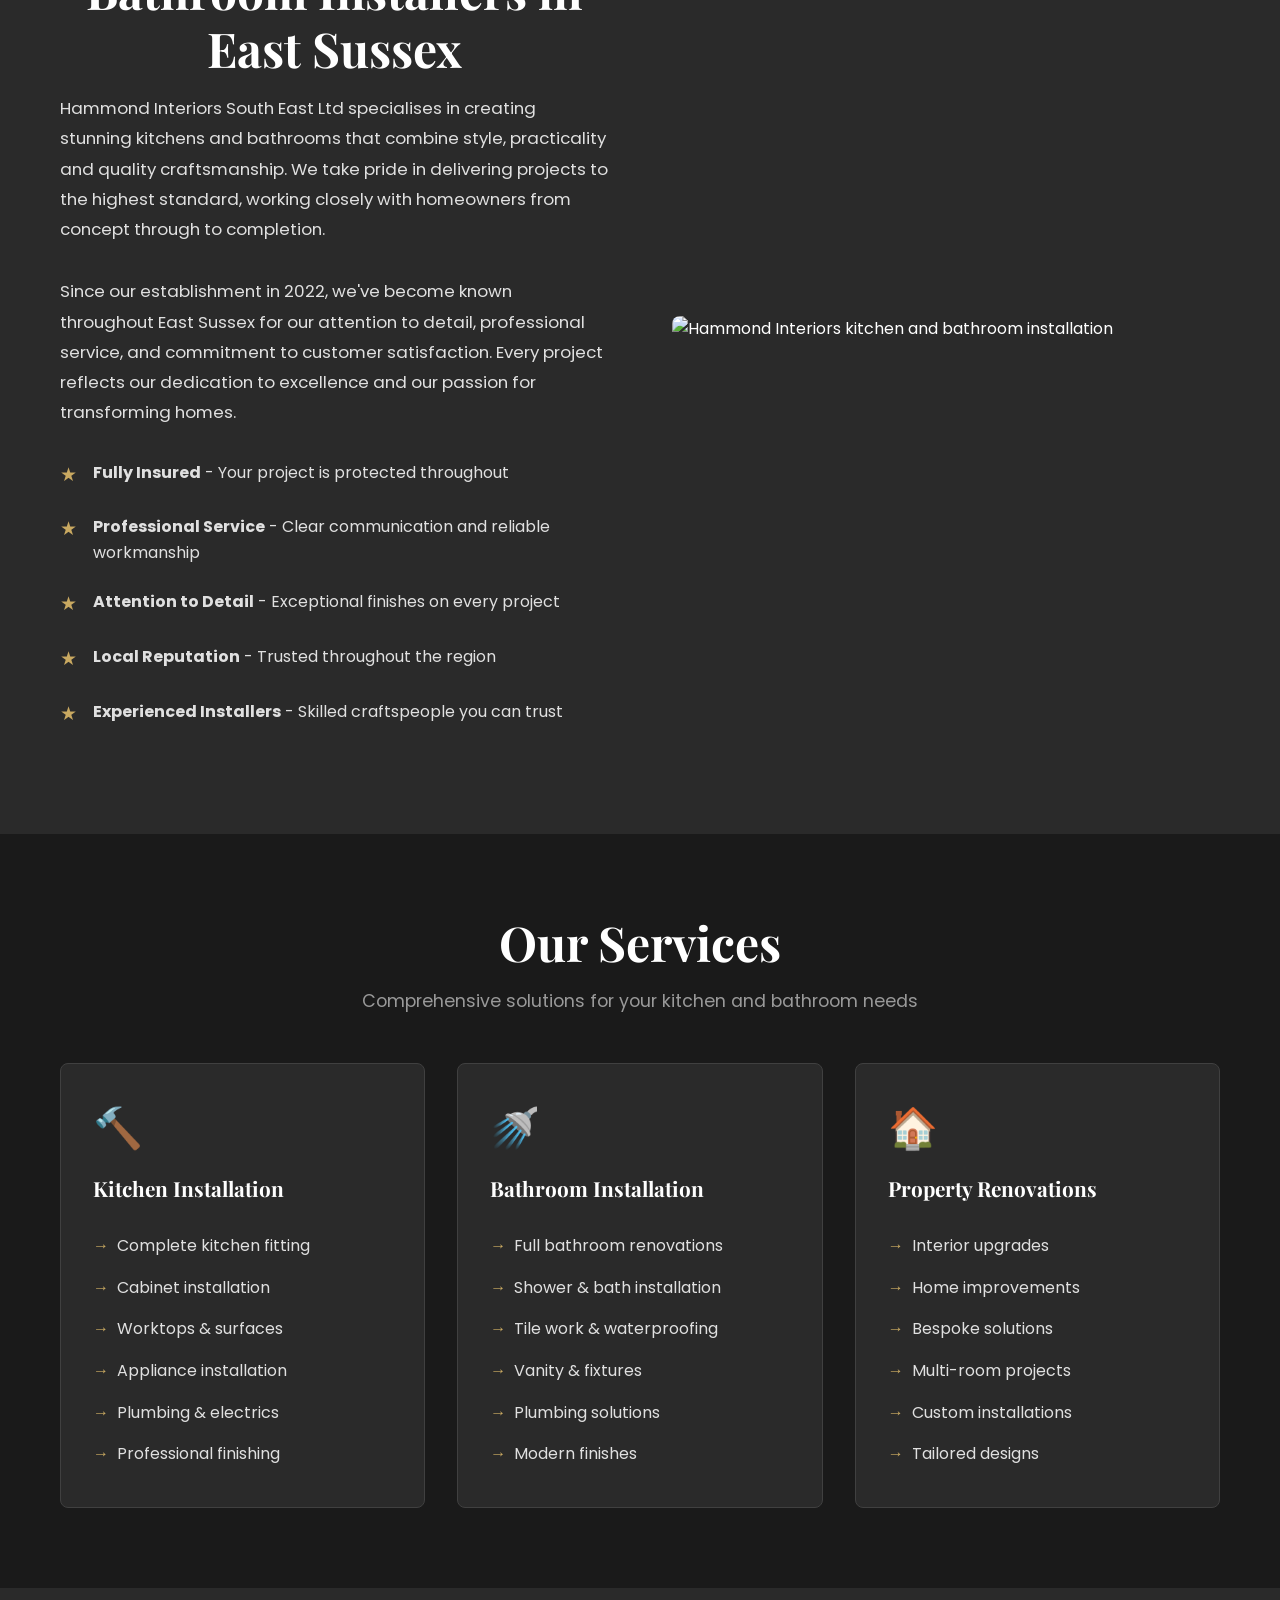
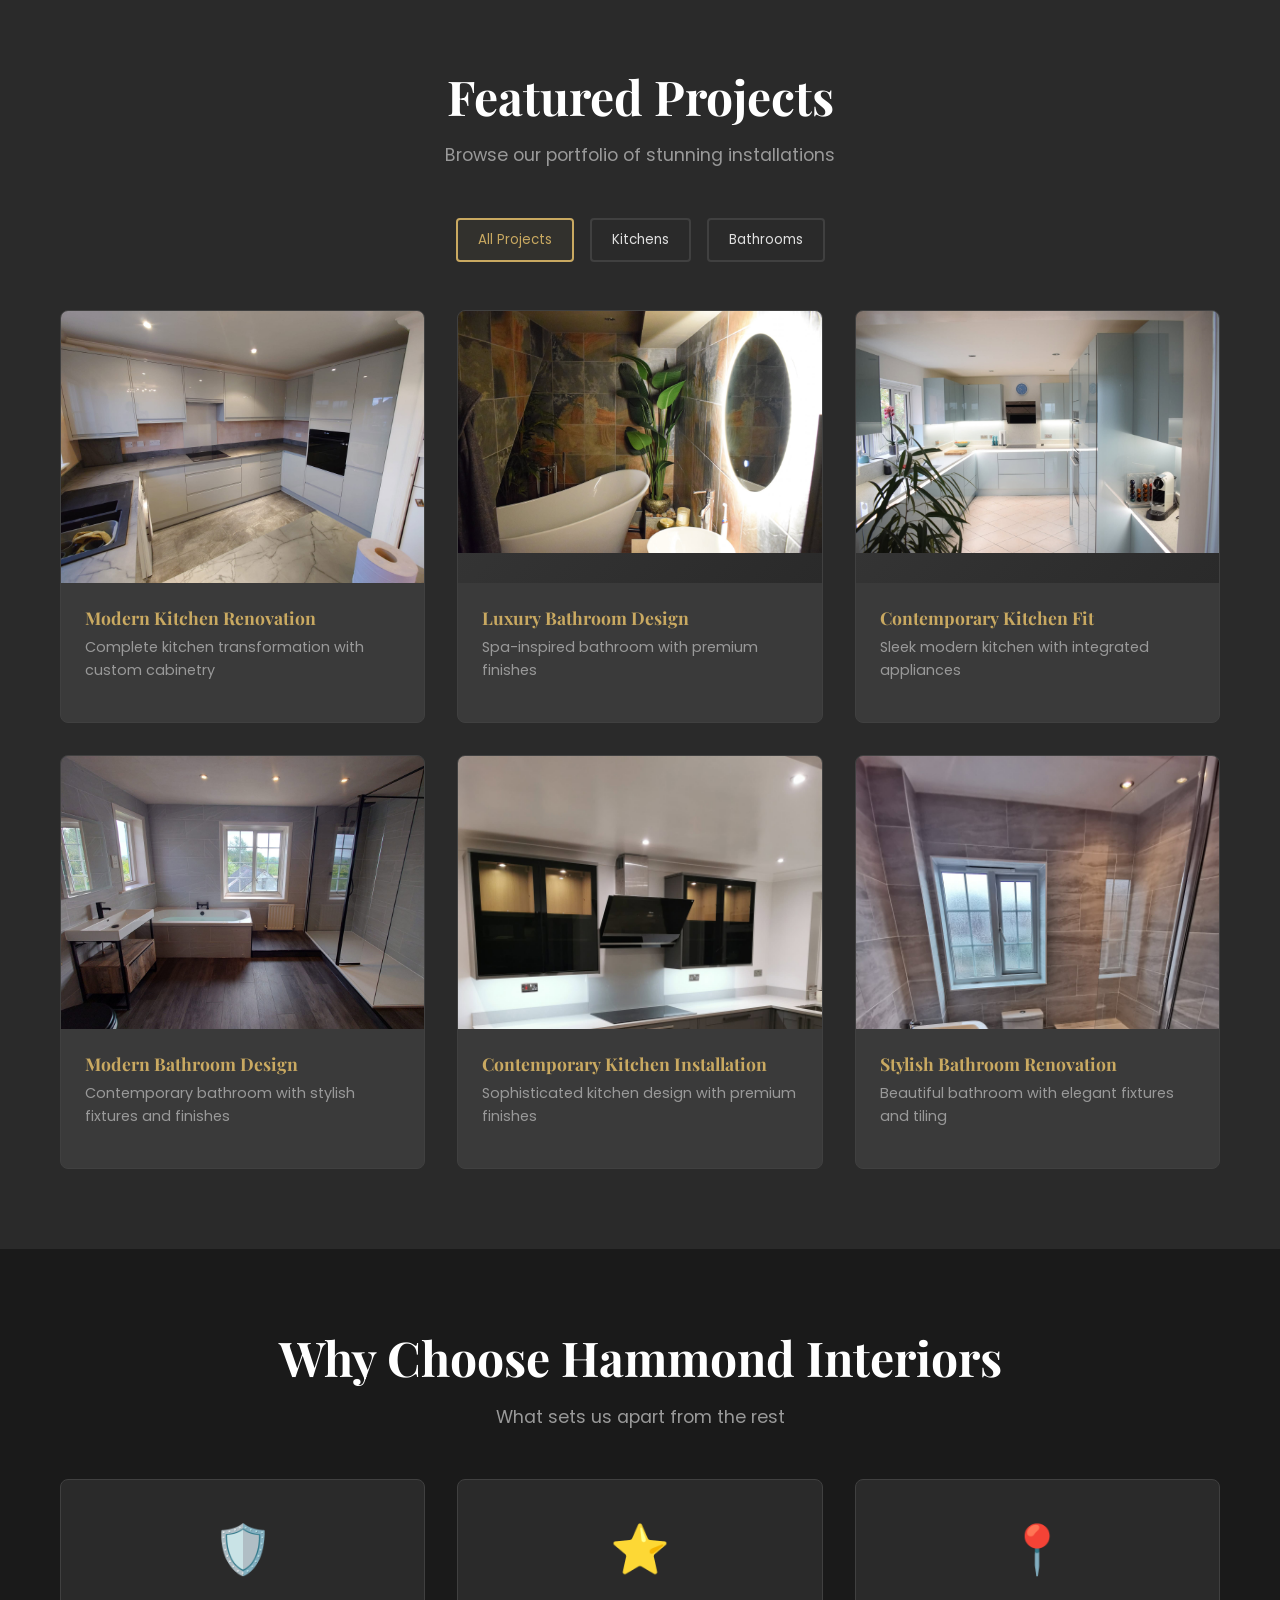
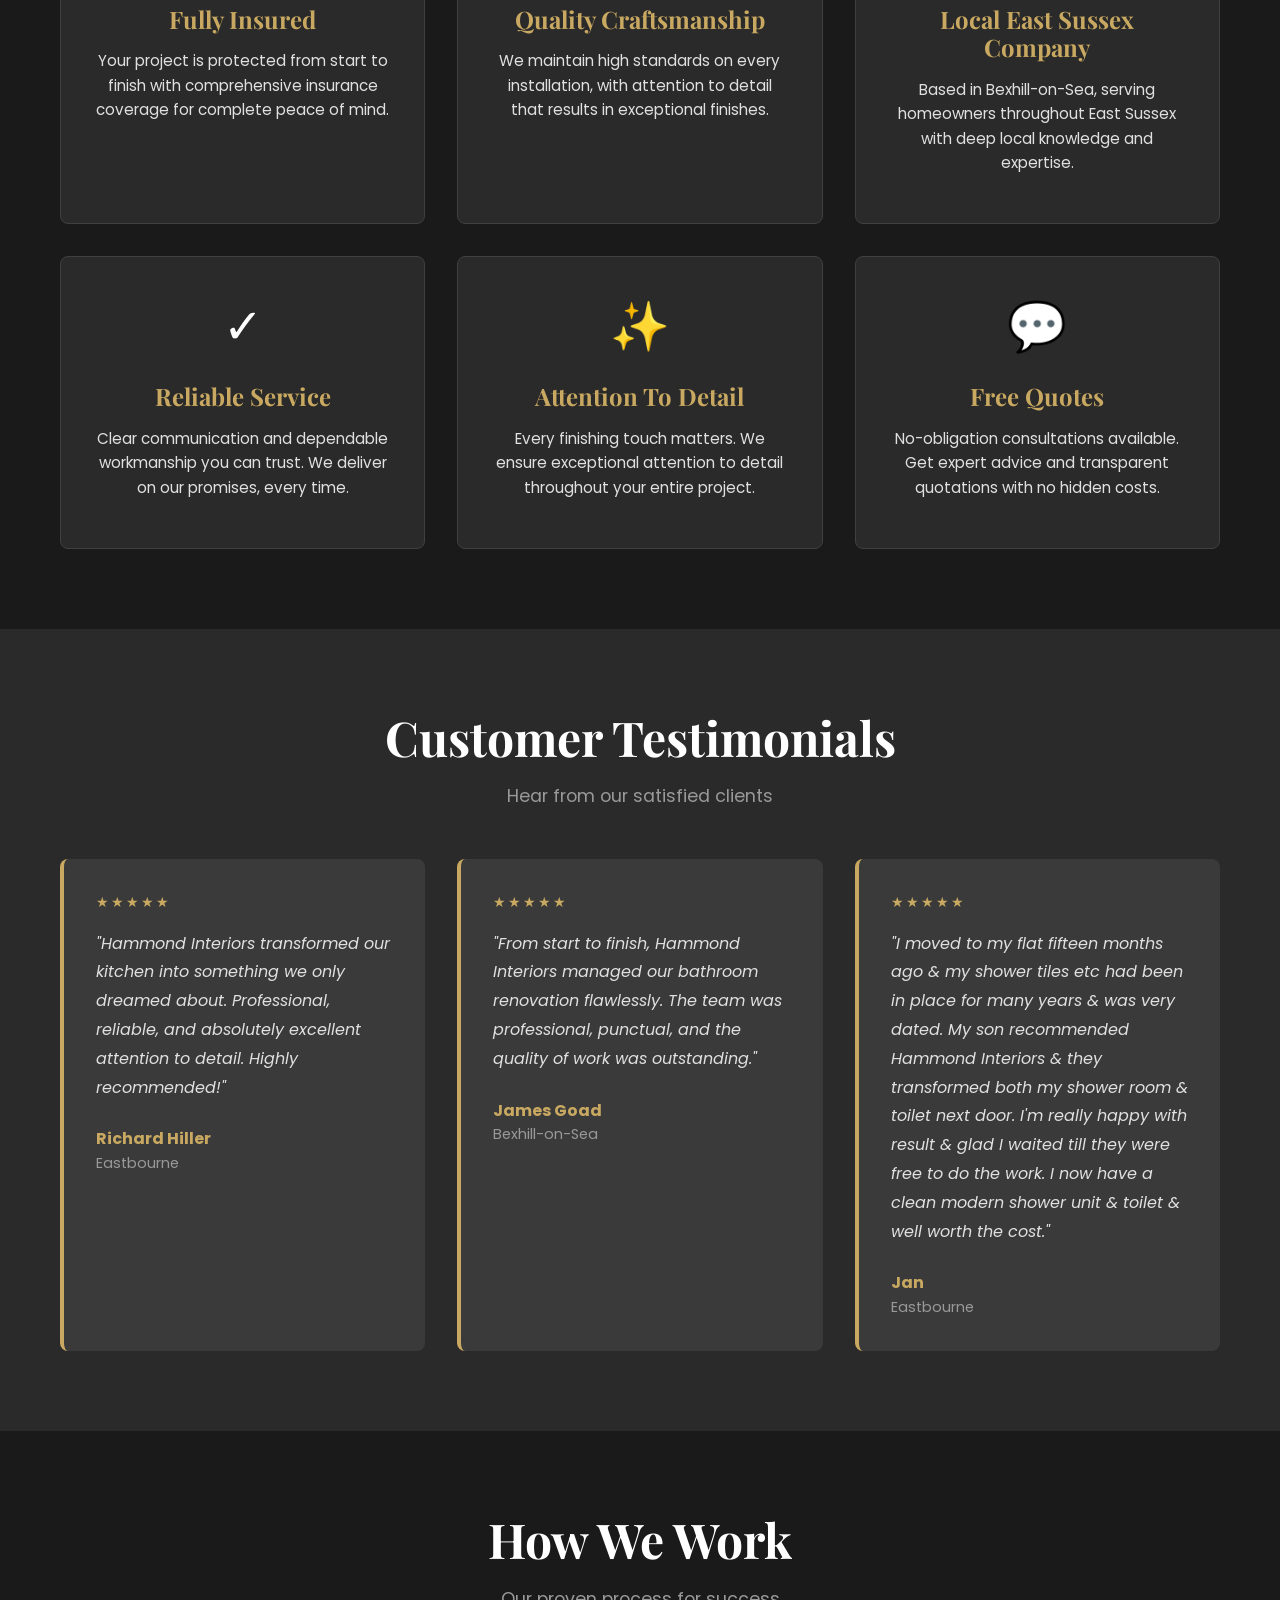
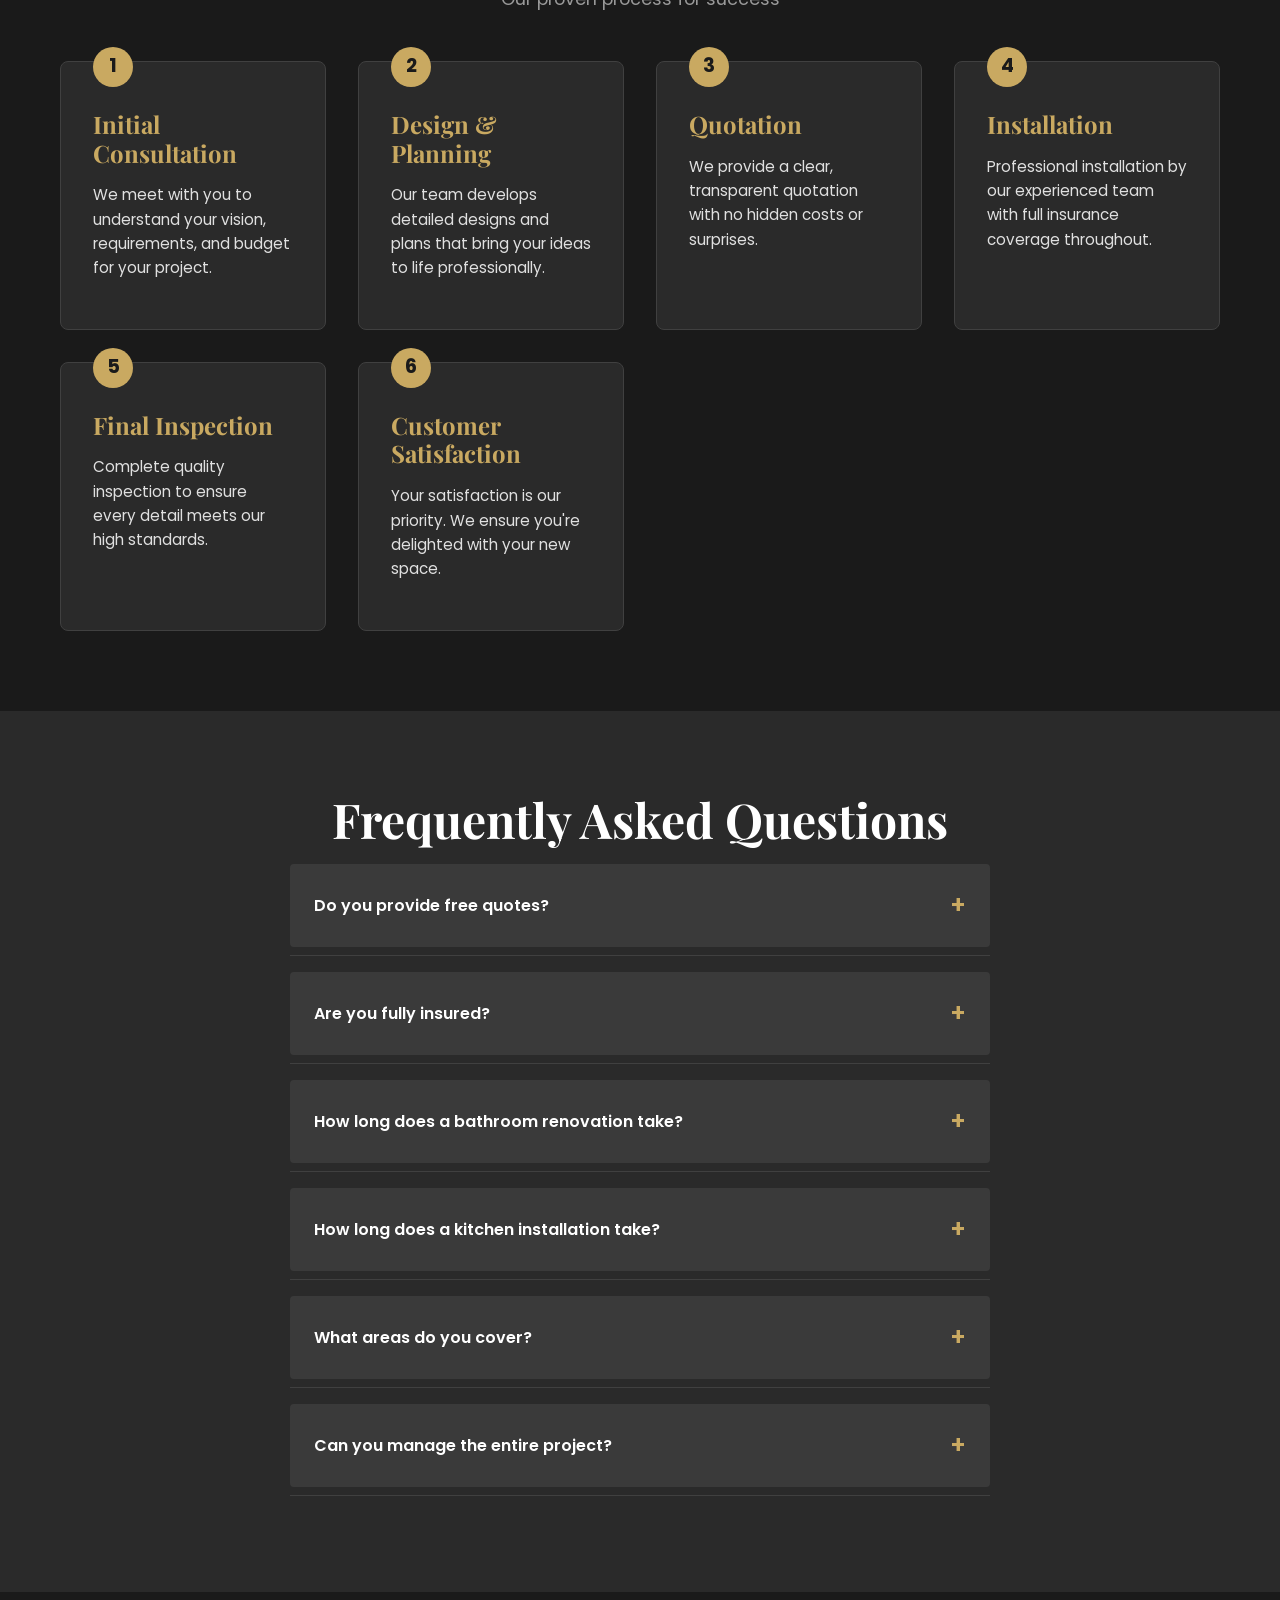
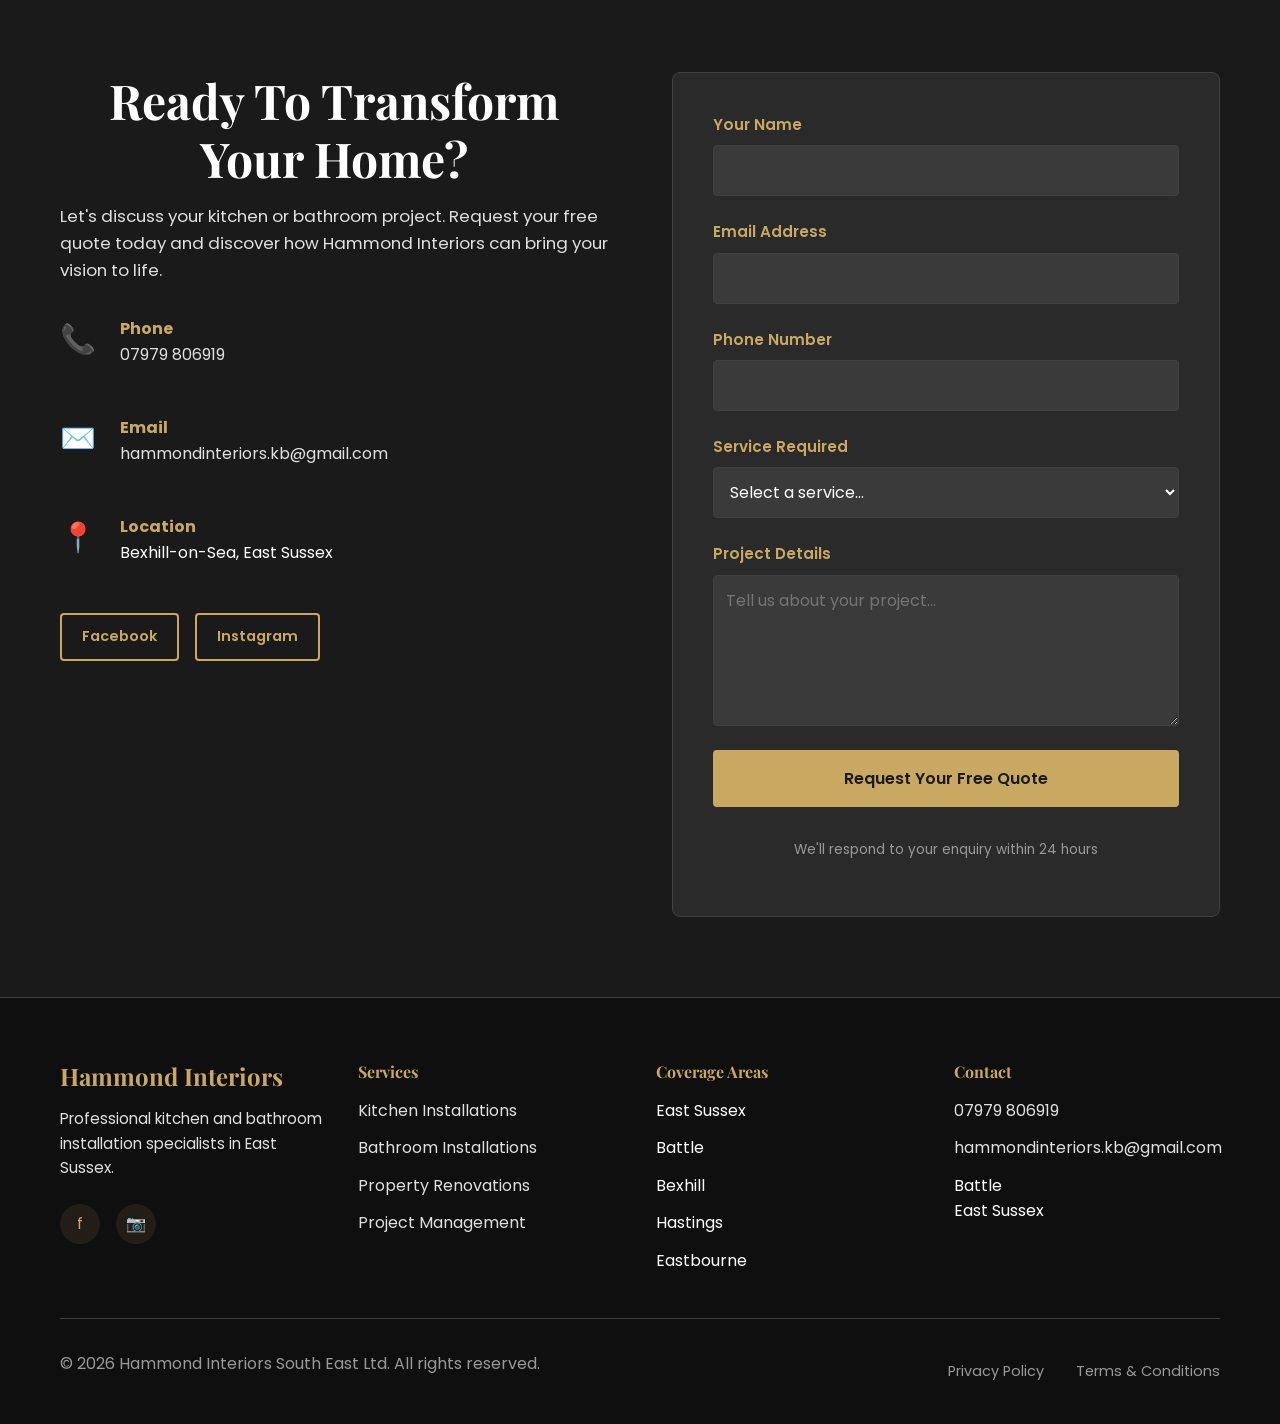
==== commit 057e59a0: "Use advert.jpg for About section image" ====
--- a/index.html
+++ b/index.html
@@ -161,7 +161,7 @@
                     </ul>
                 </div>
                 <div class="about-image">
-                    <img src="images/hero/hero-bg.jpg" alt="Professional Hammond Interiors Installation" loading="lazy" class="about-img">
+                    <img src="images/advert.jpg" alt="Hammond Interiors kitchen and bathroom installation" loading="lazy" class="about-img">
                 </div>
             </div>
         </div>
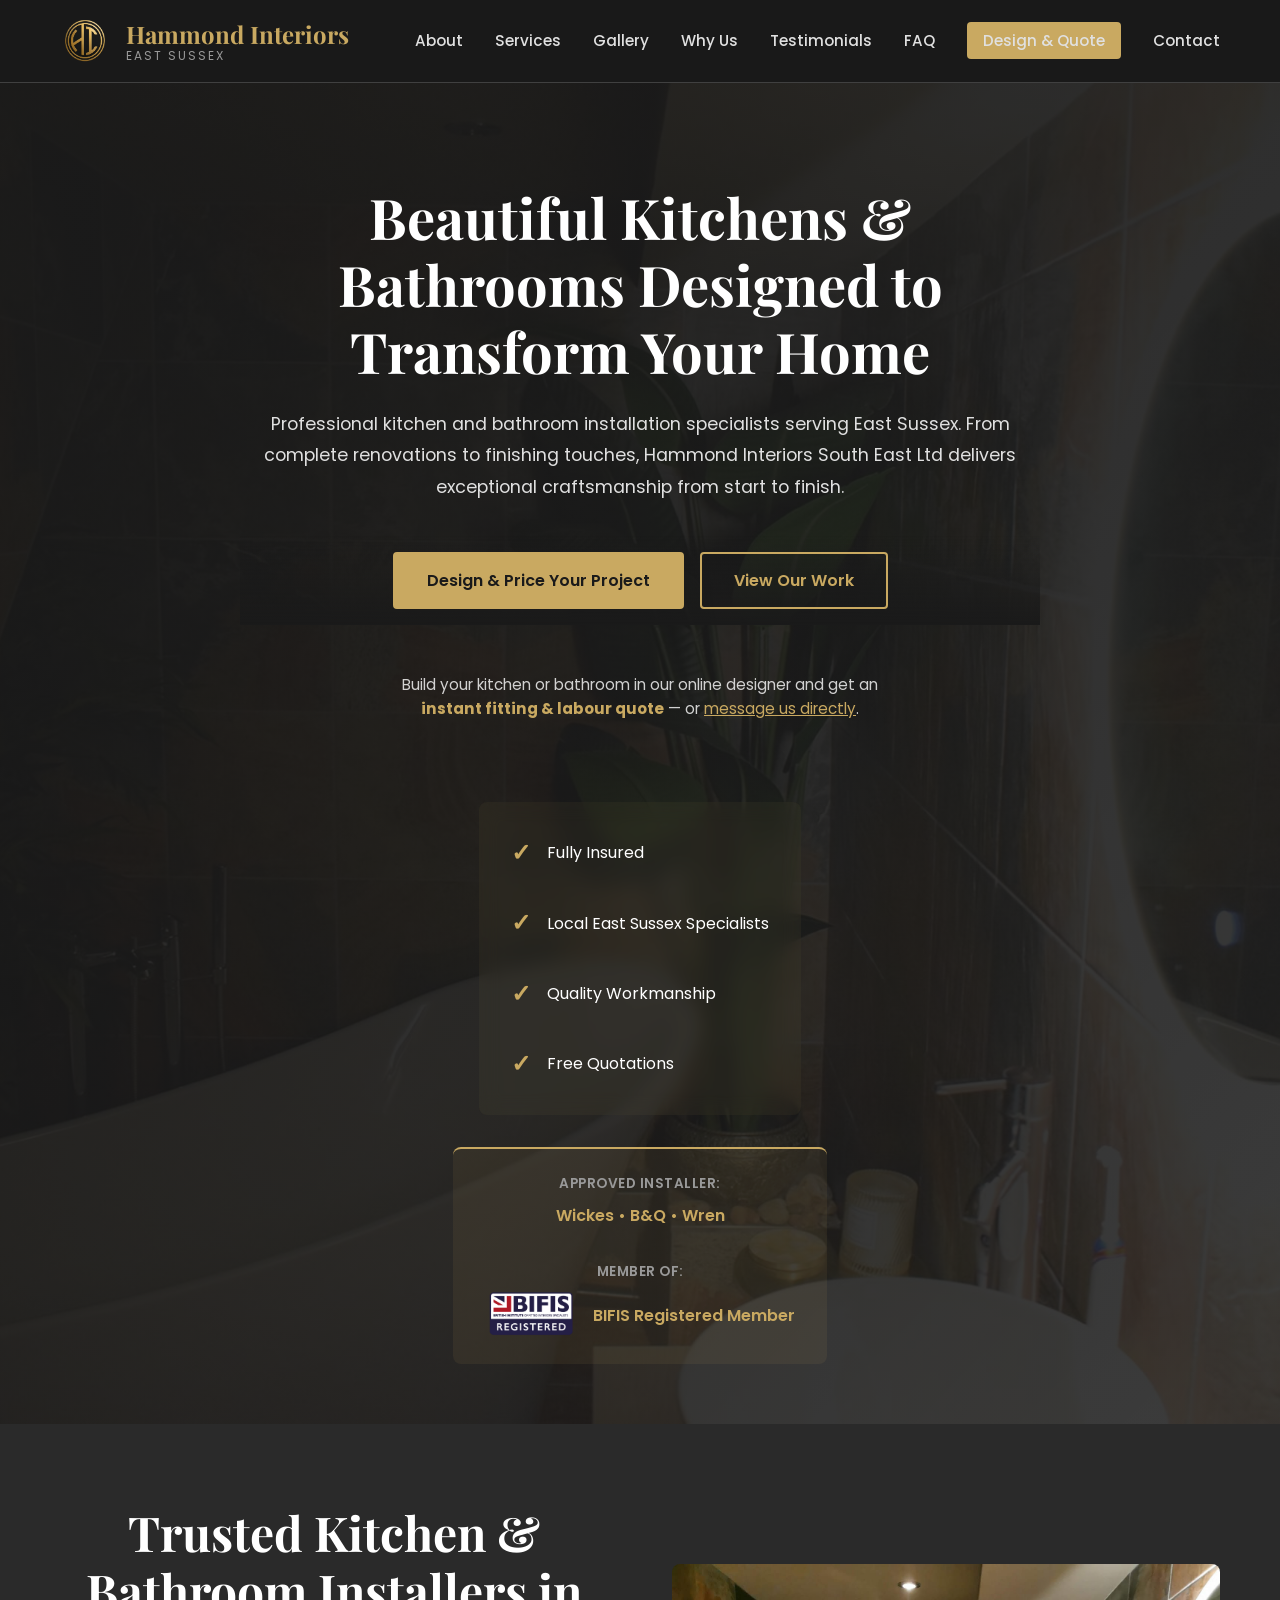
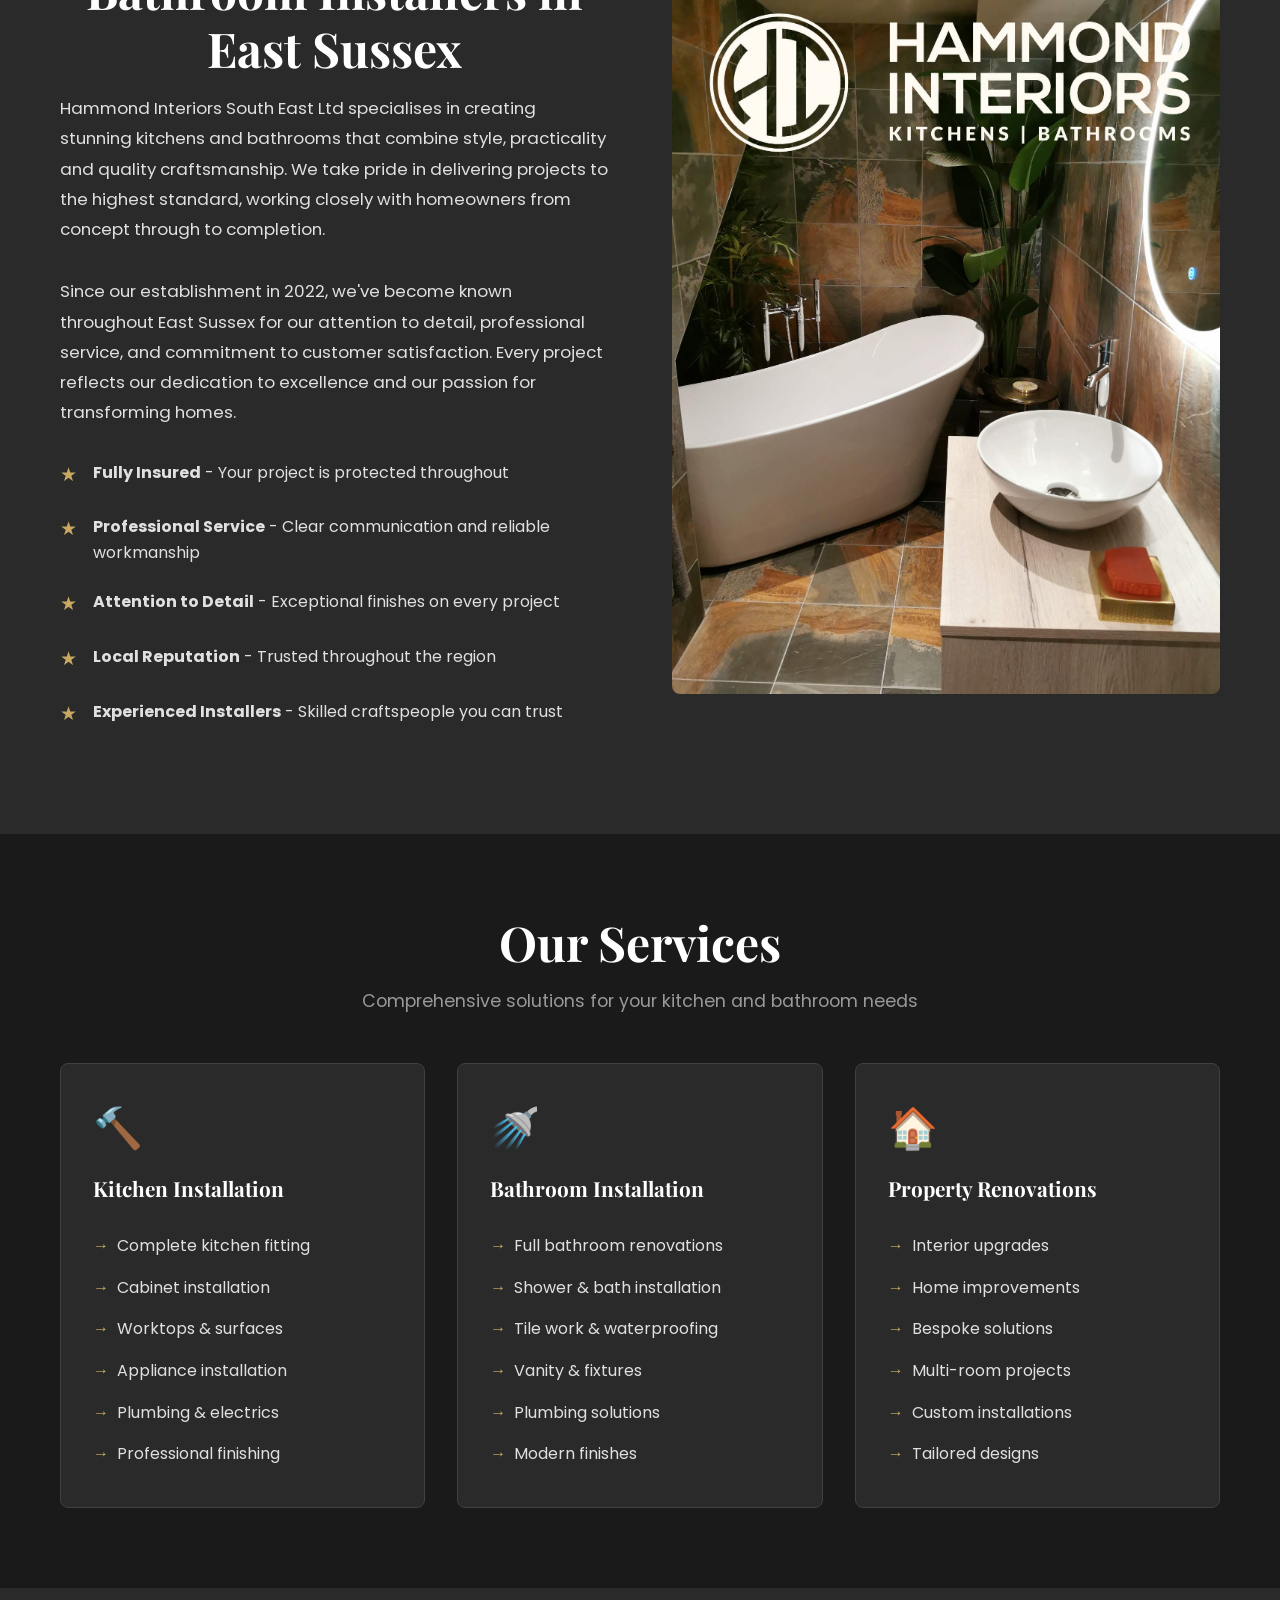
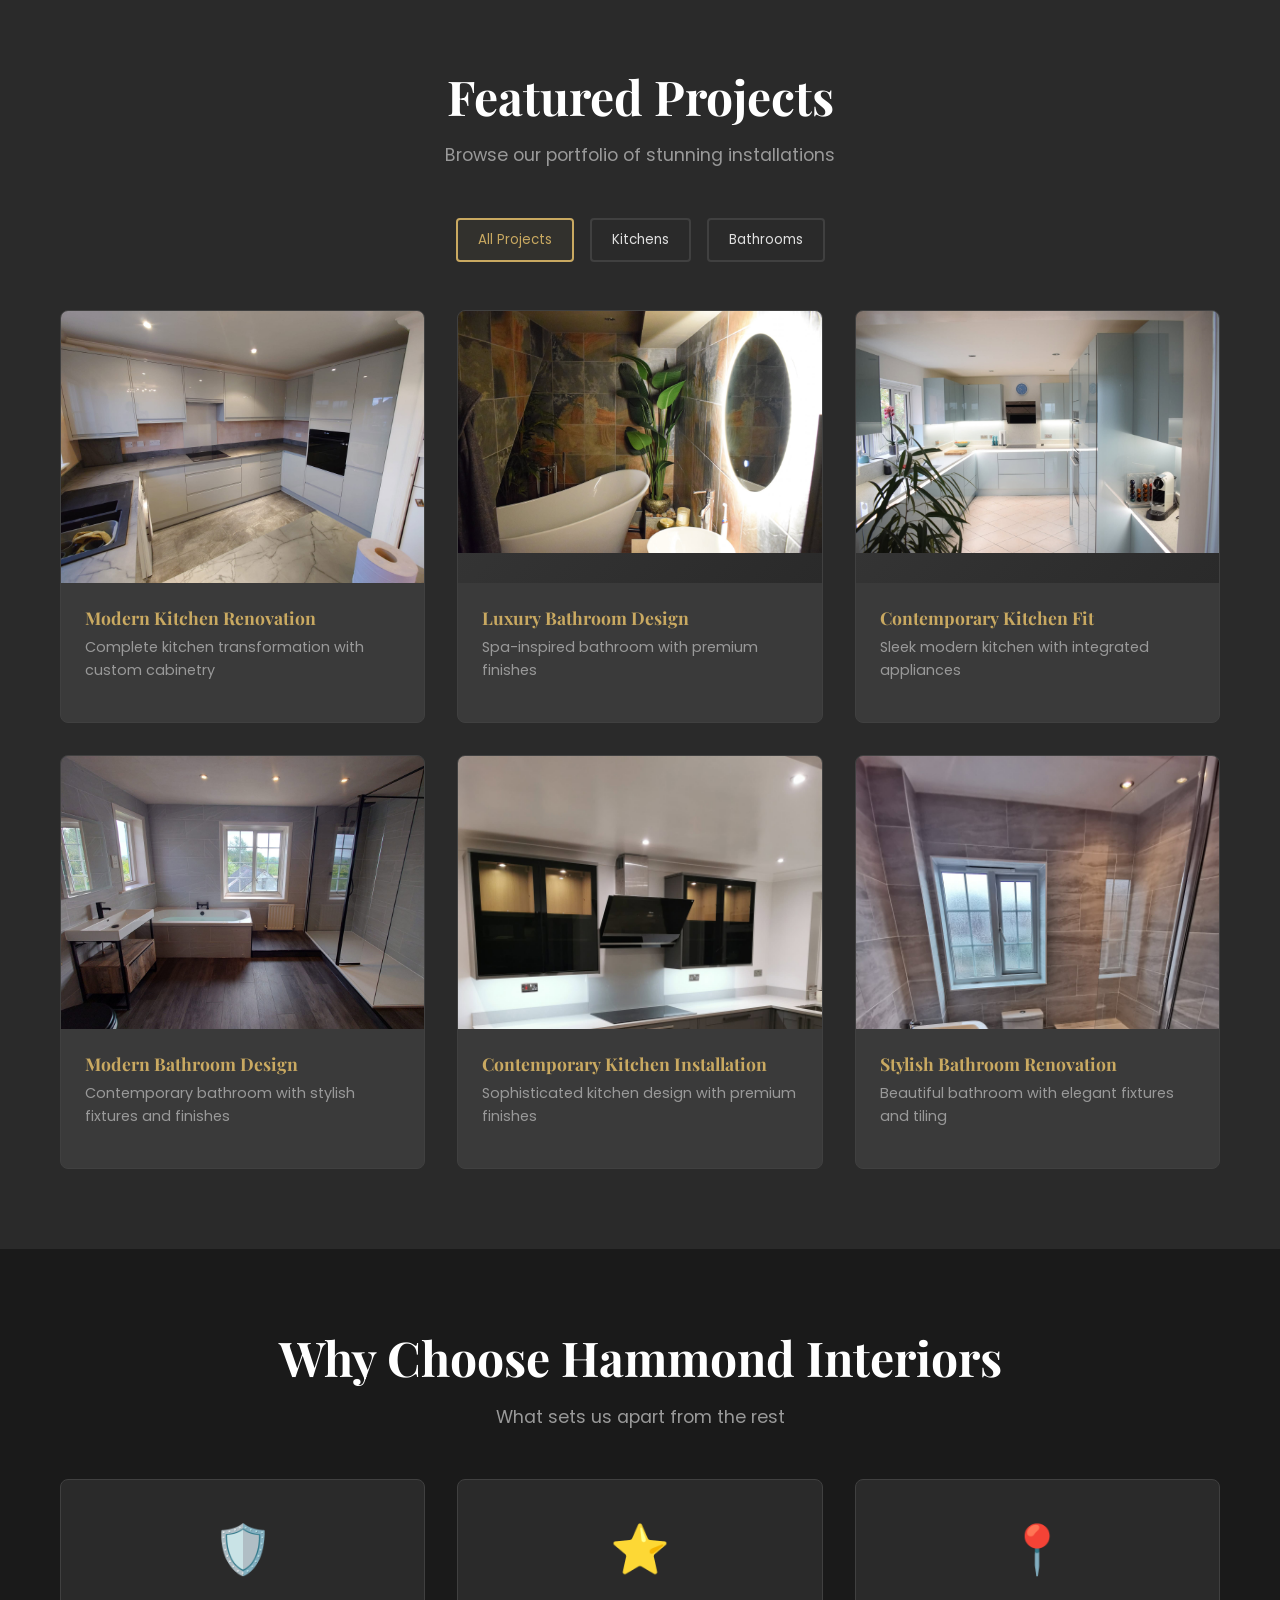
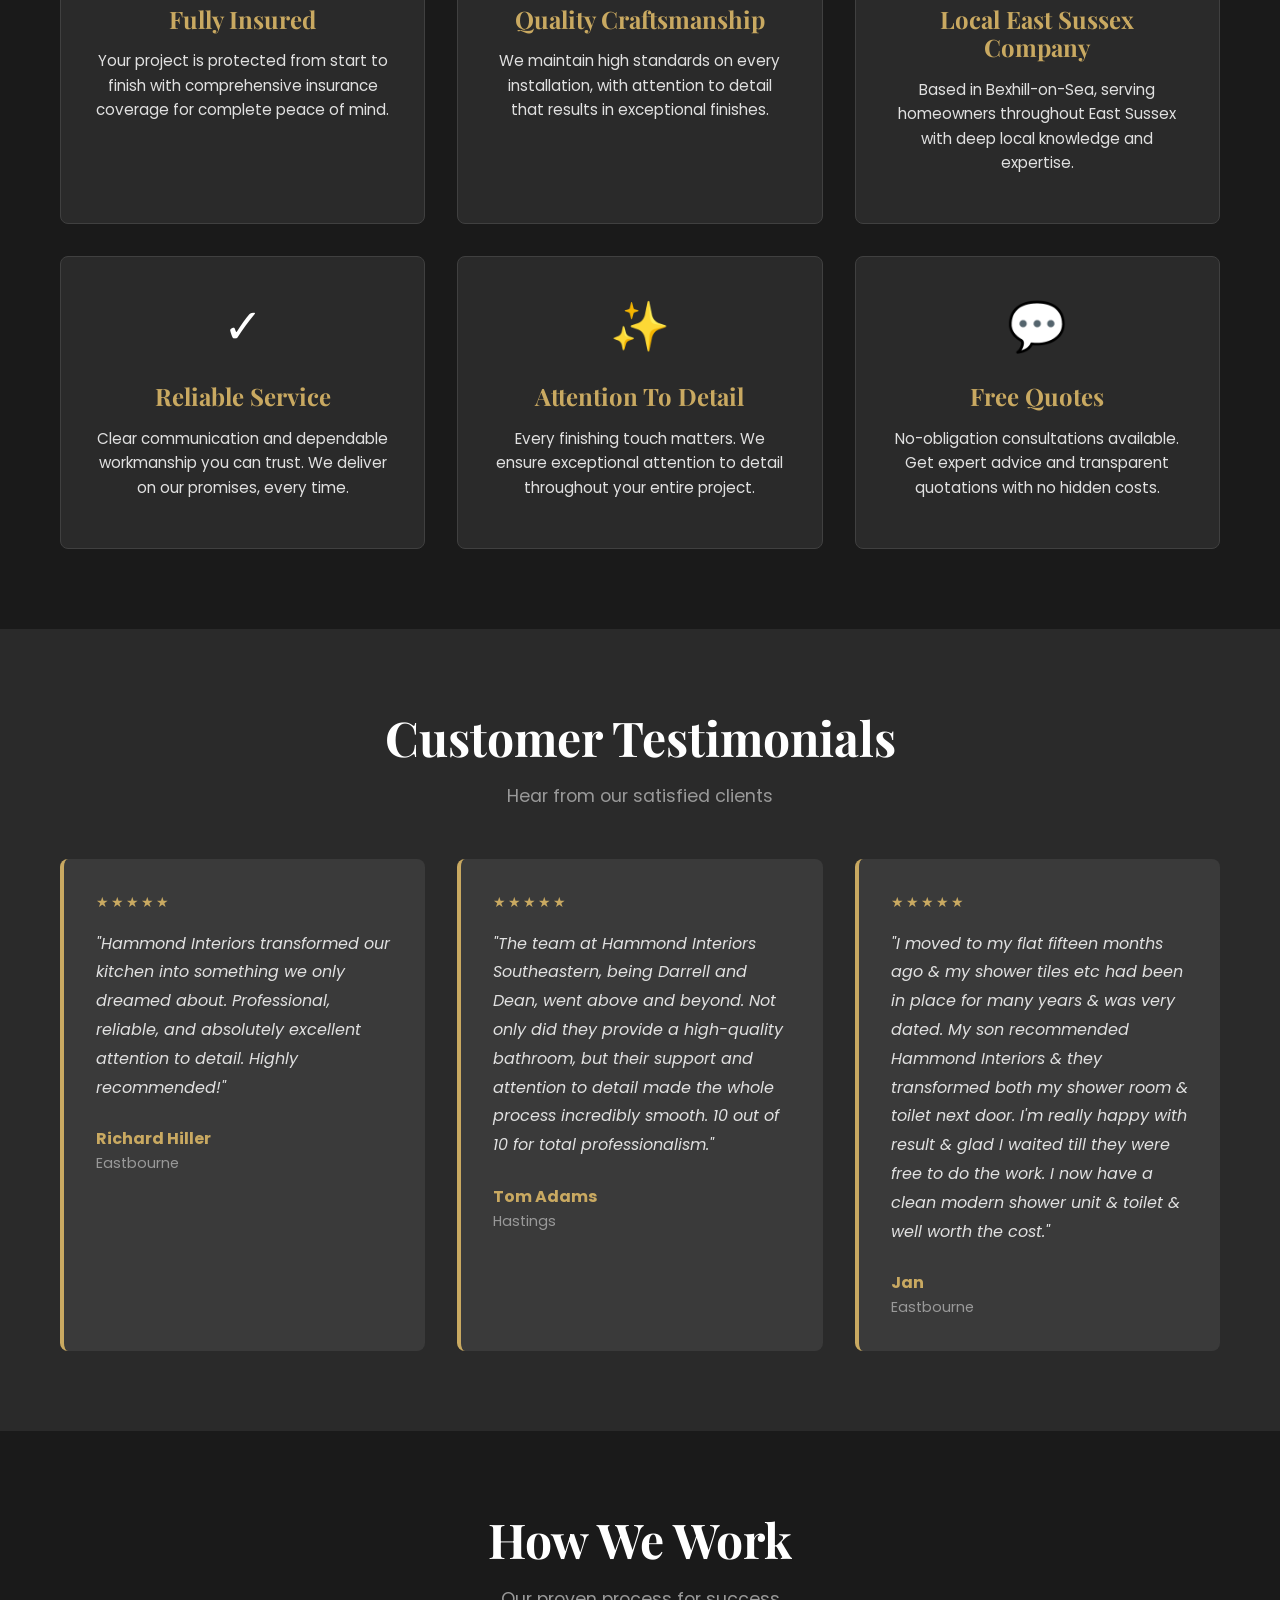
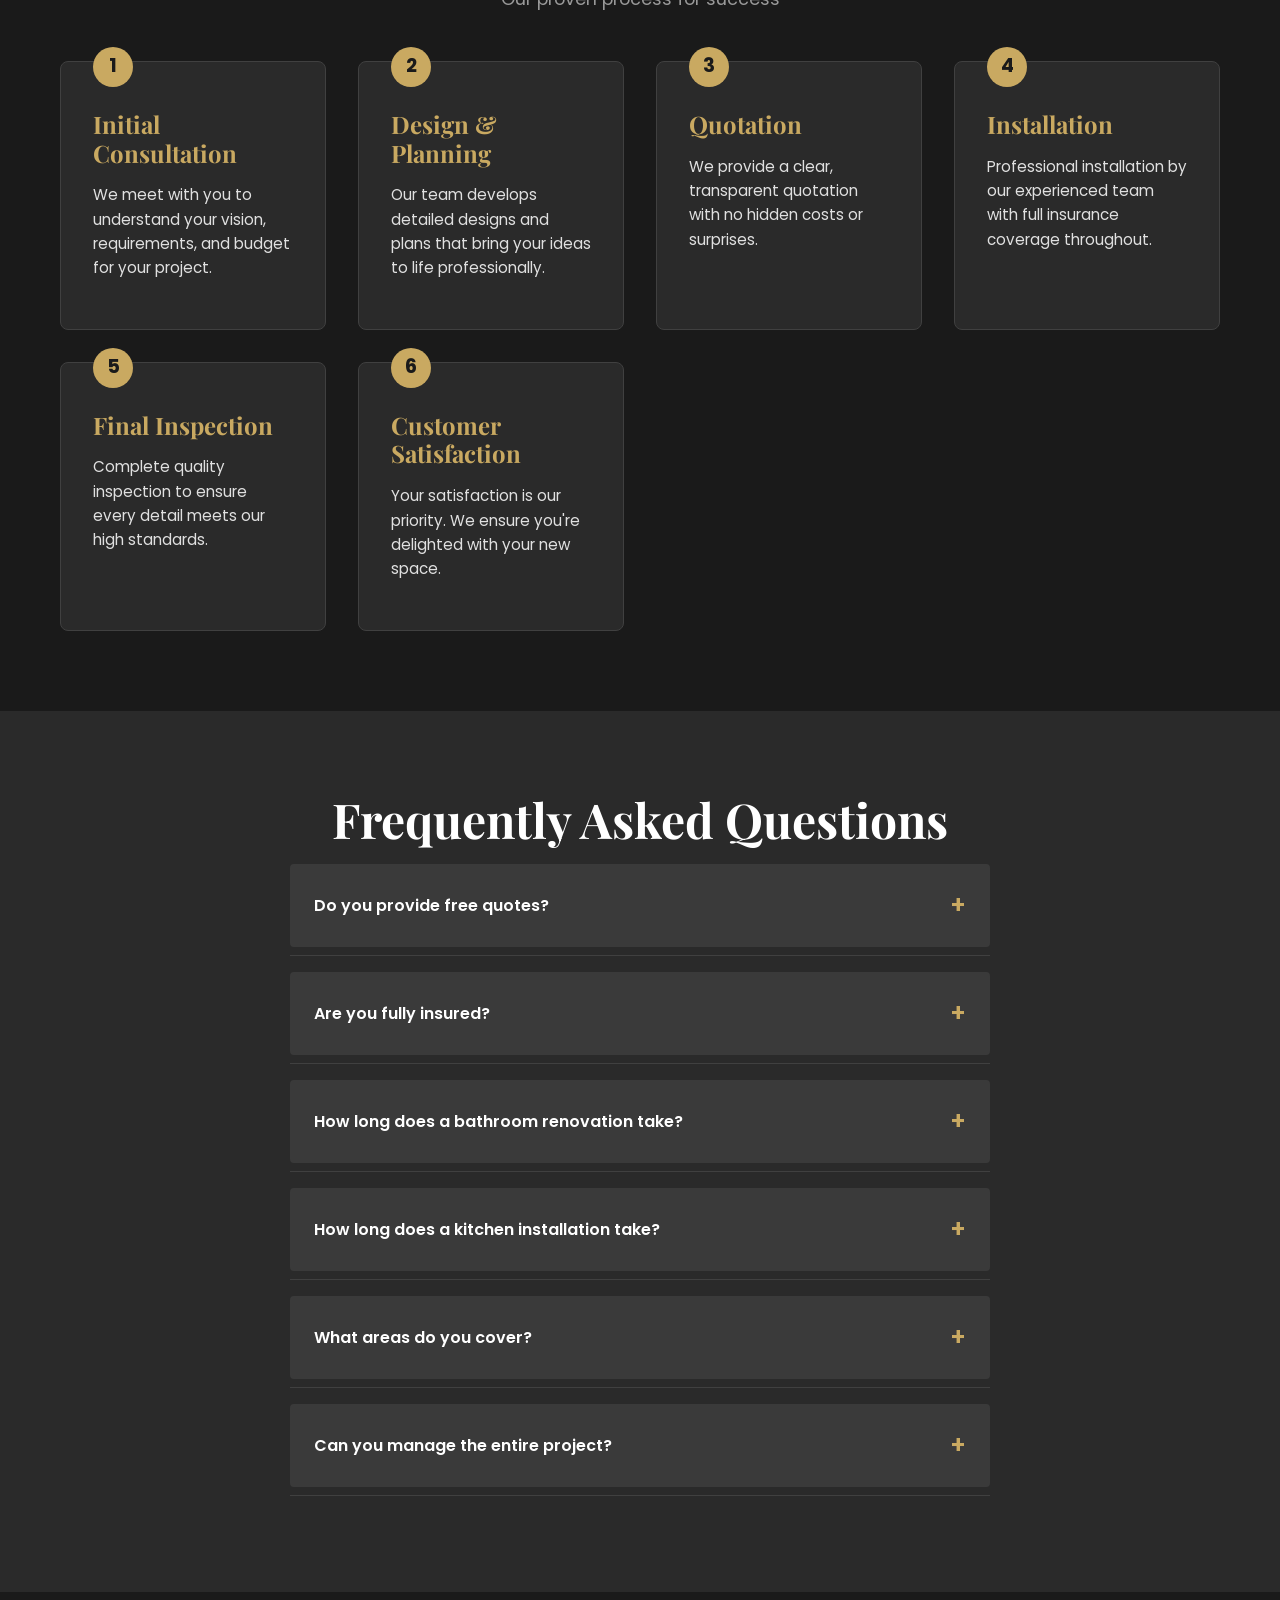
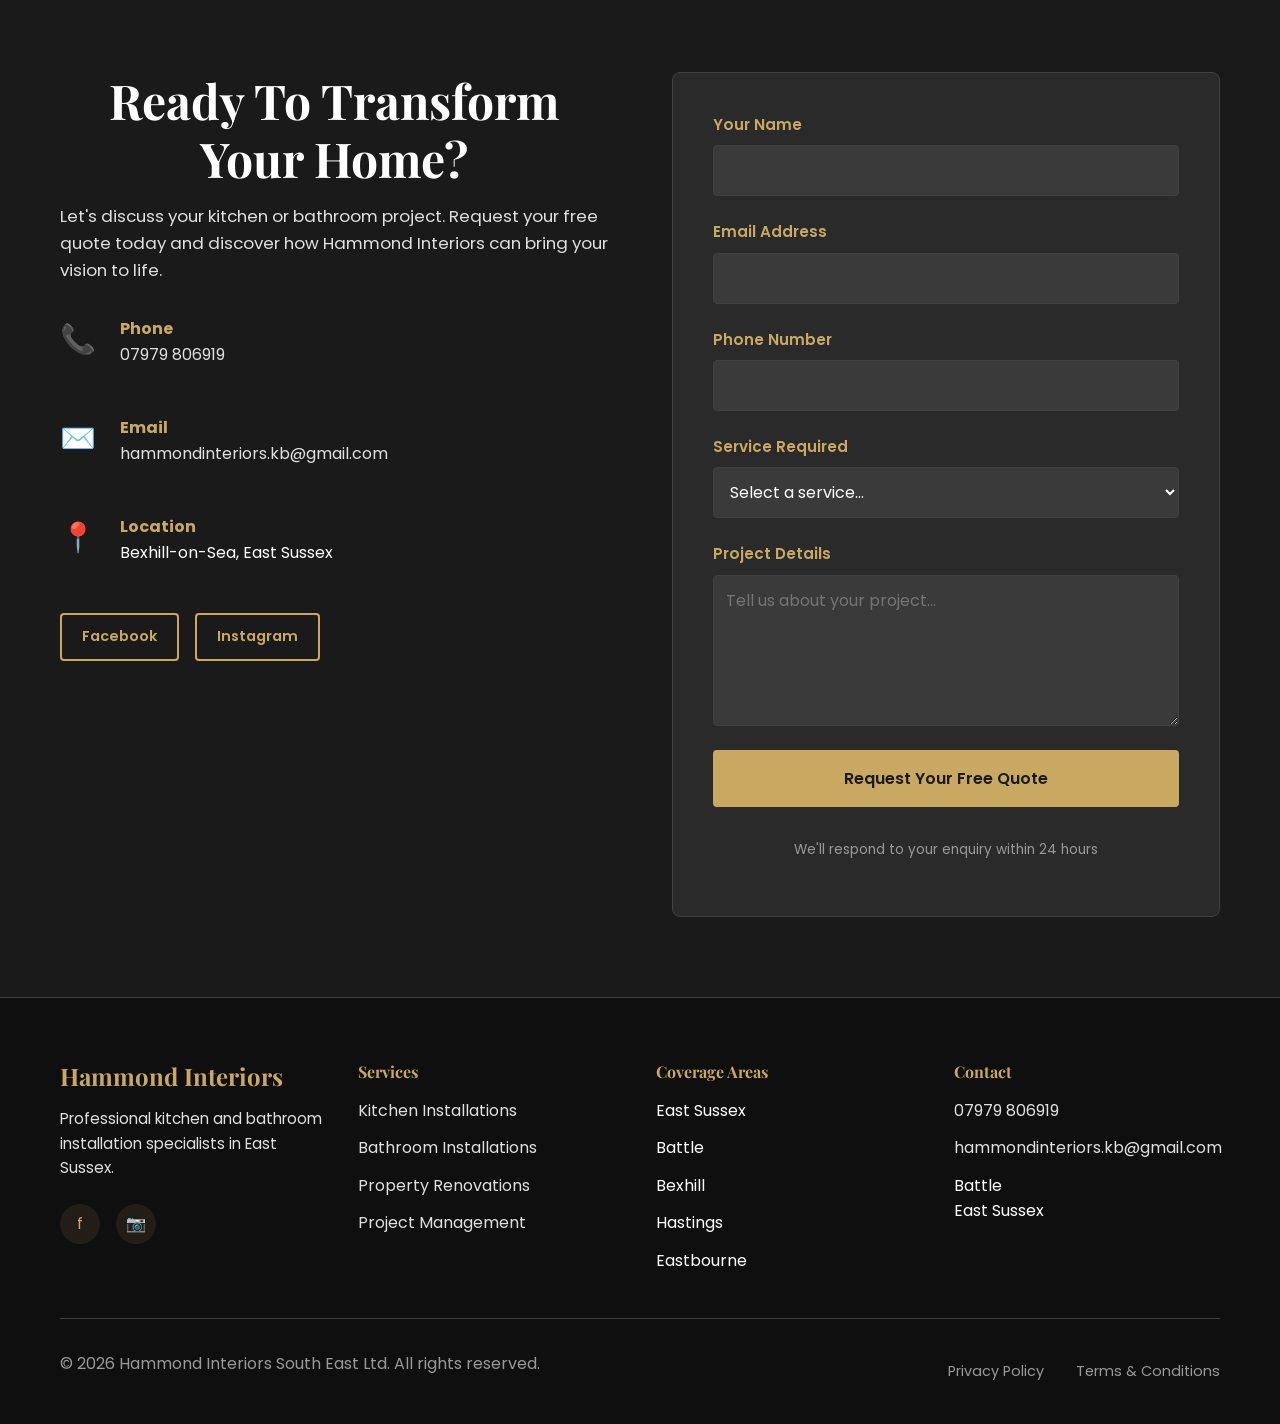
==== commit ec008c14: "Replace James Goad testimonial with Tom Adams (Hastings) review" ====
--- a/index.html
+++ b/index.html
@@ -358,10 +358,10 @@
 
                 <div class="testimonial-card">
                     <div class="testimonial-rating">★★★★★</div>
-                    <p class="testimonial-text">"From start to finish, Hammond Interiors managed our bathroom renovation flawlessly. The team was professional, punctual, and the quality of work was outstanding."</p>
+                    <p class="testimonial-text">"The team at Hammond Interiors Southeastern, being Darrell and Dean, went above and beyond. Not only did they provide a high-quality bathroom, but their support and attention to detail made the whole process incredibly smooth. 10 out of 10 for total professionalism."</p>
                     <div class="testimonial-author">
-                        <strong>James Goad</strong>
-                        <span>Bexhill-on-Sea</span>
+                        <strong>Tom Adams</strong>
+                        <span>Hastings</span>
                     </div>
                 </div>
 
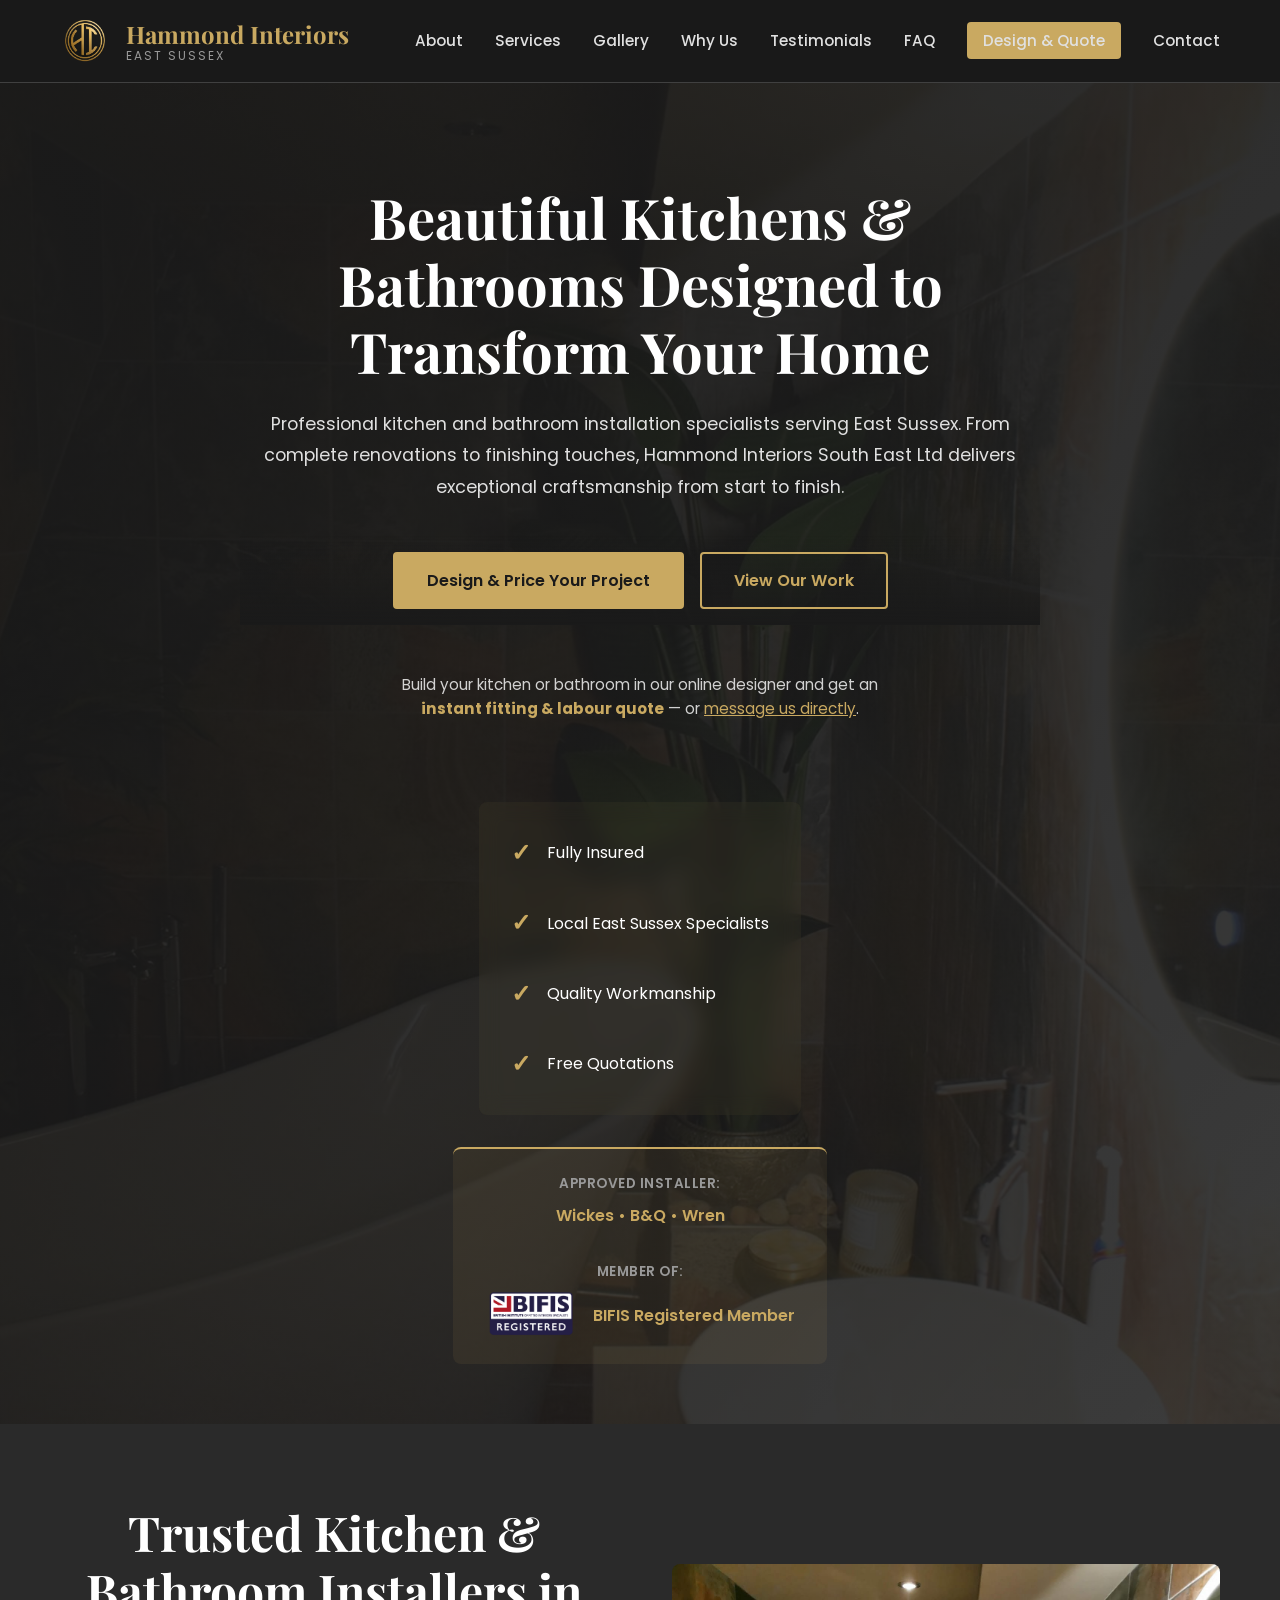
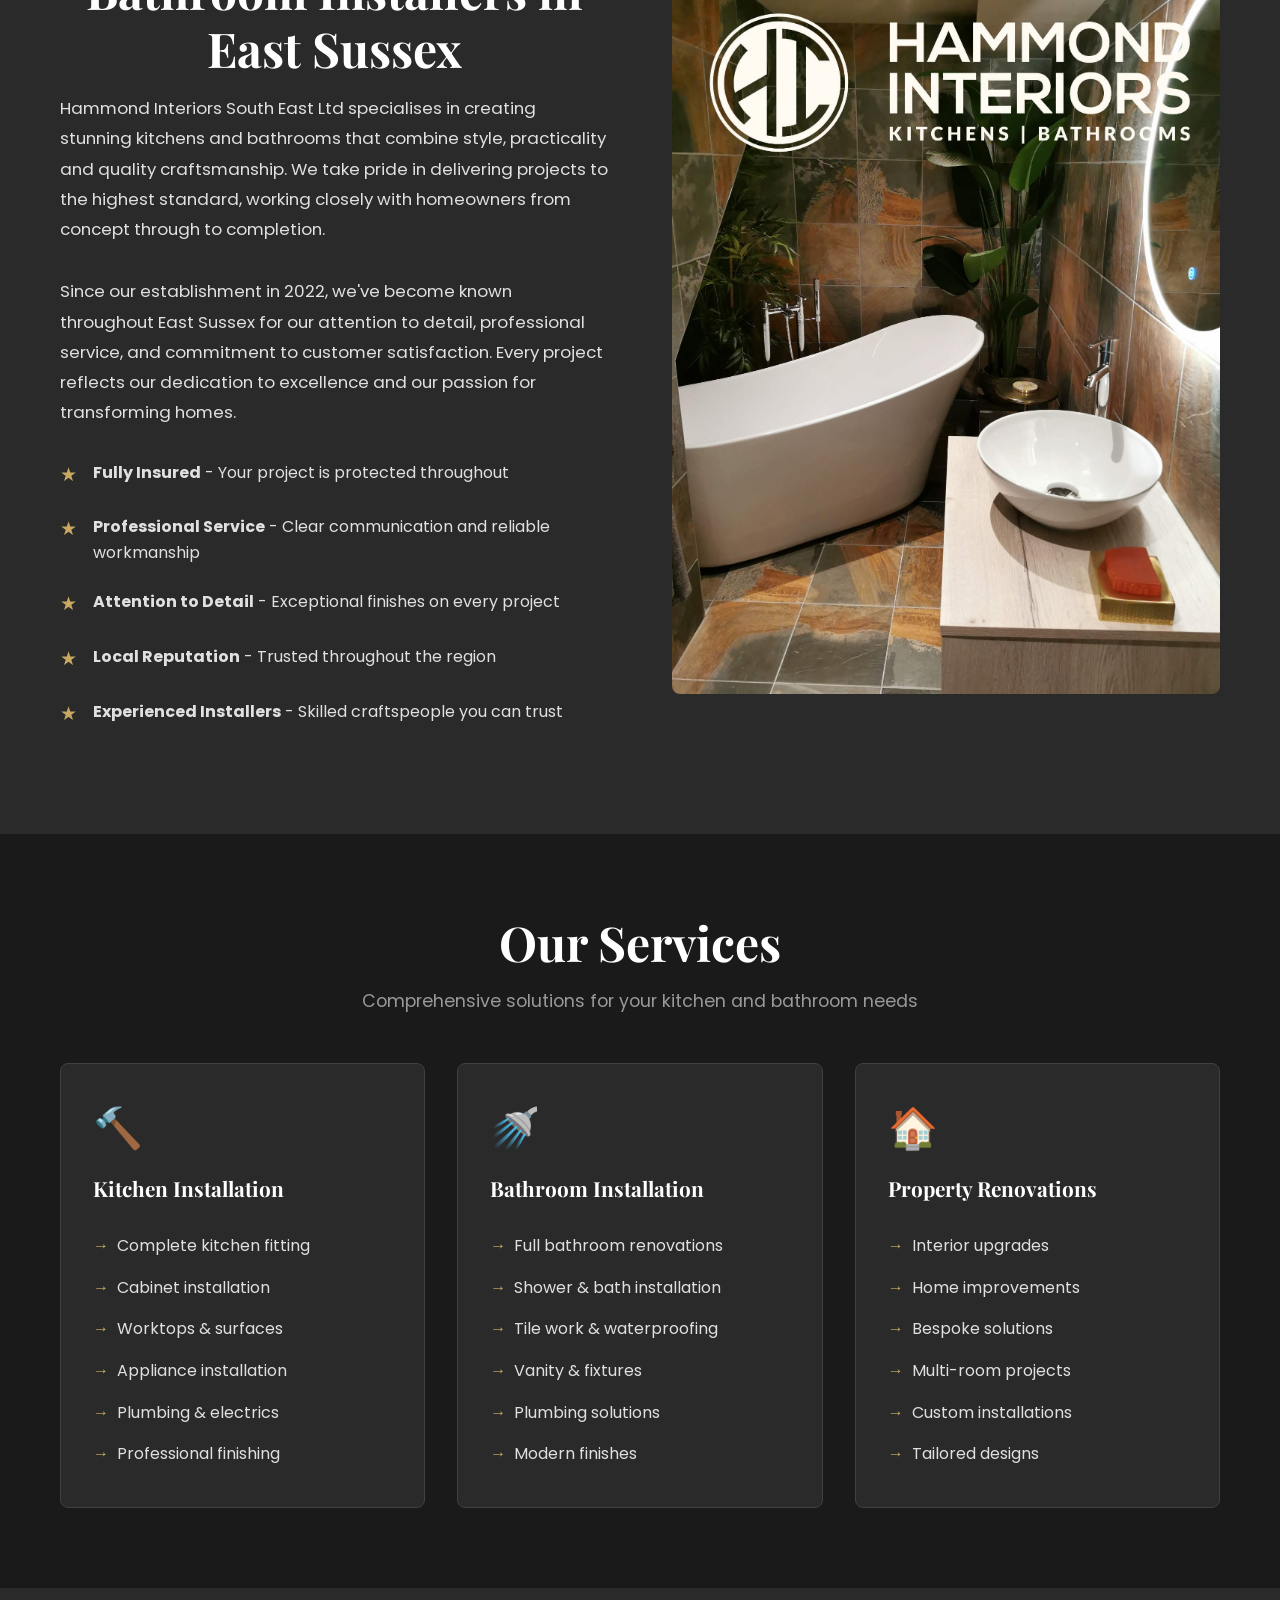
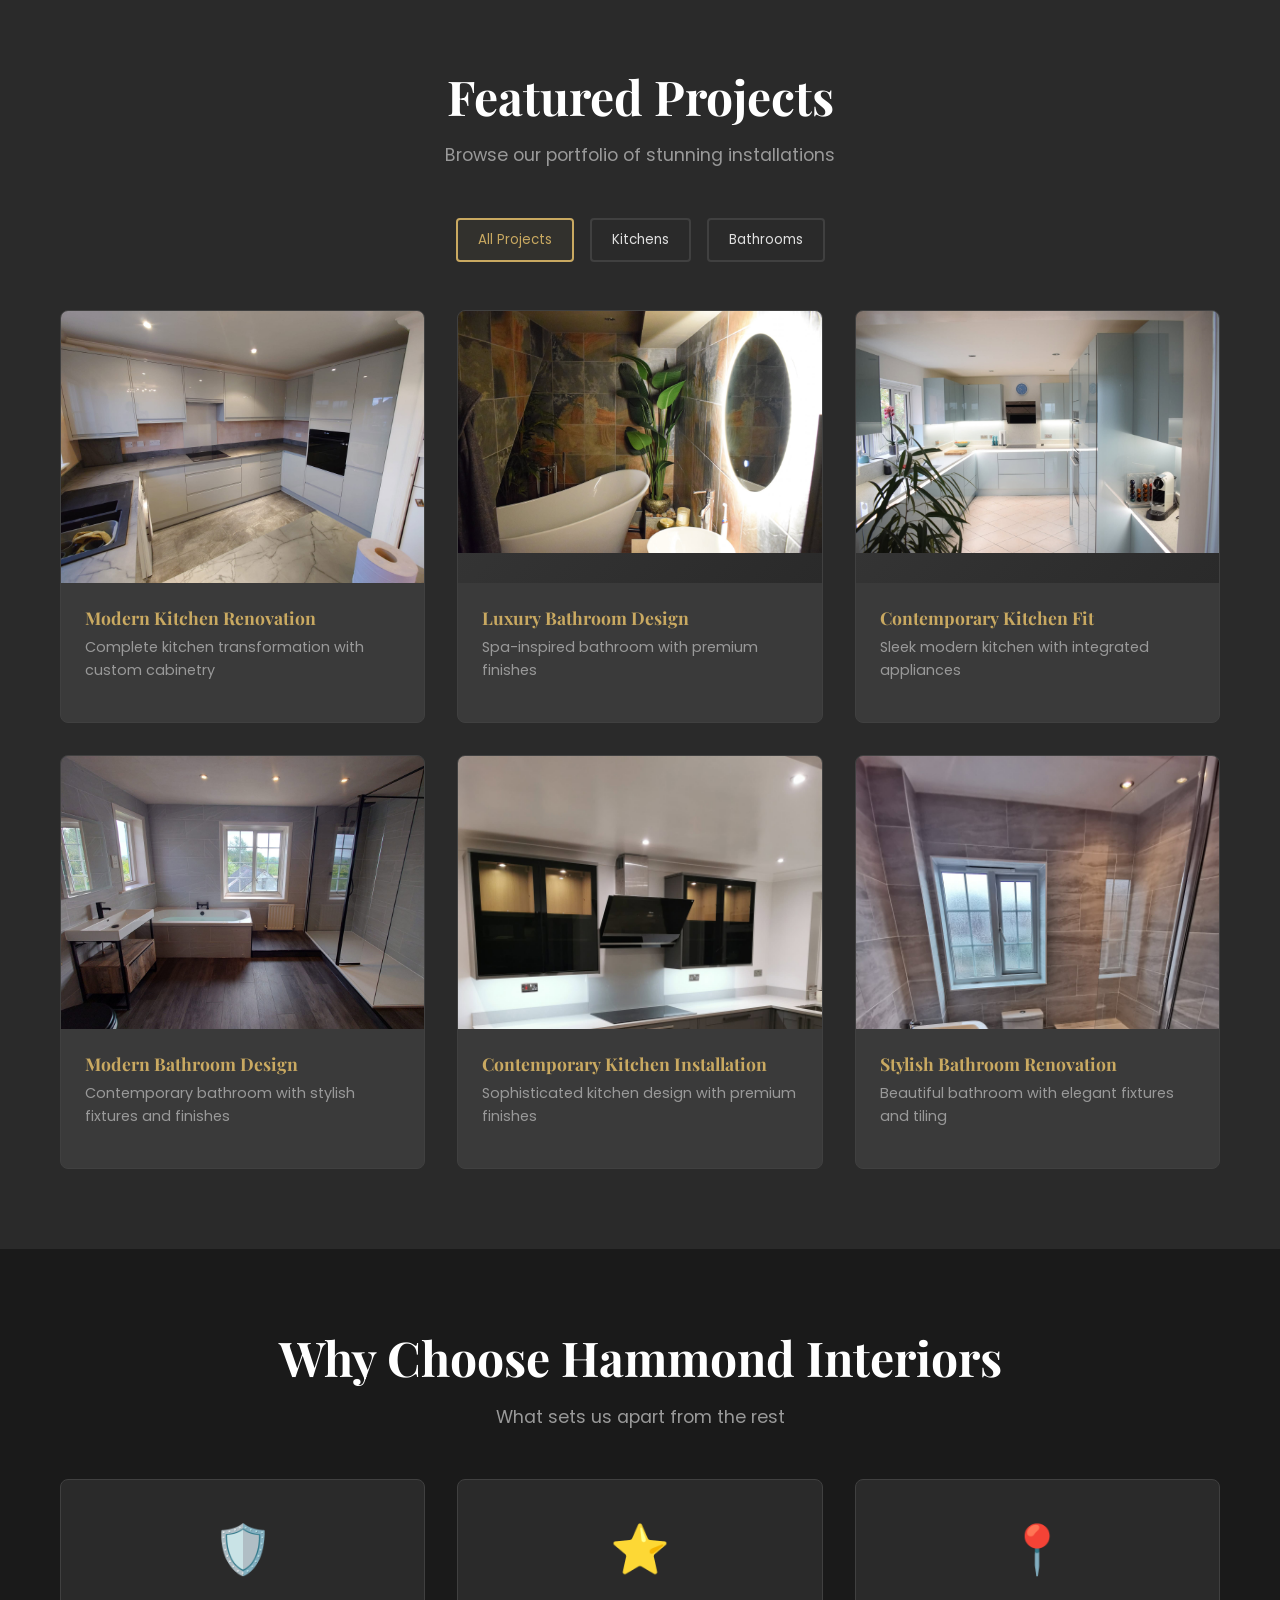
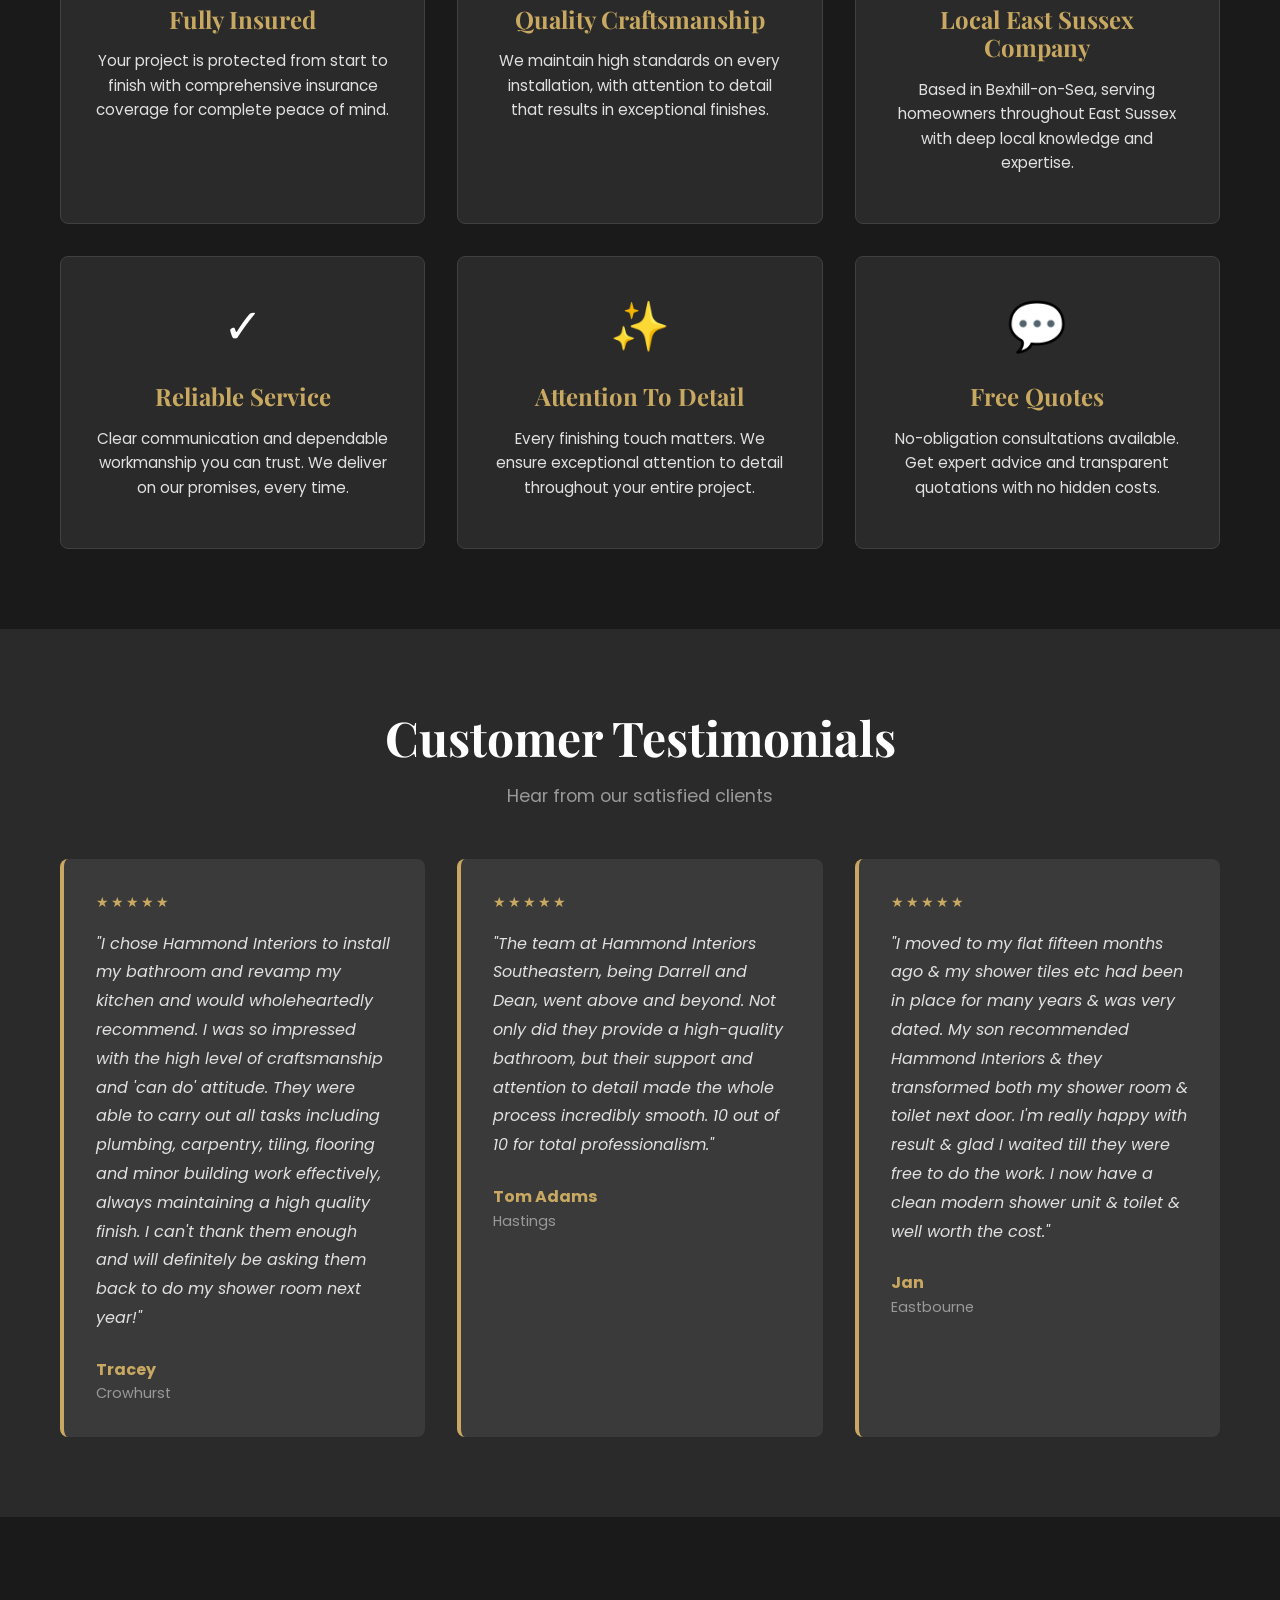
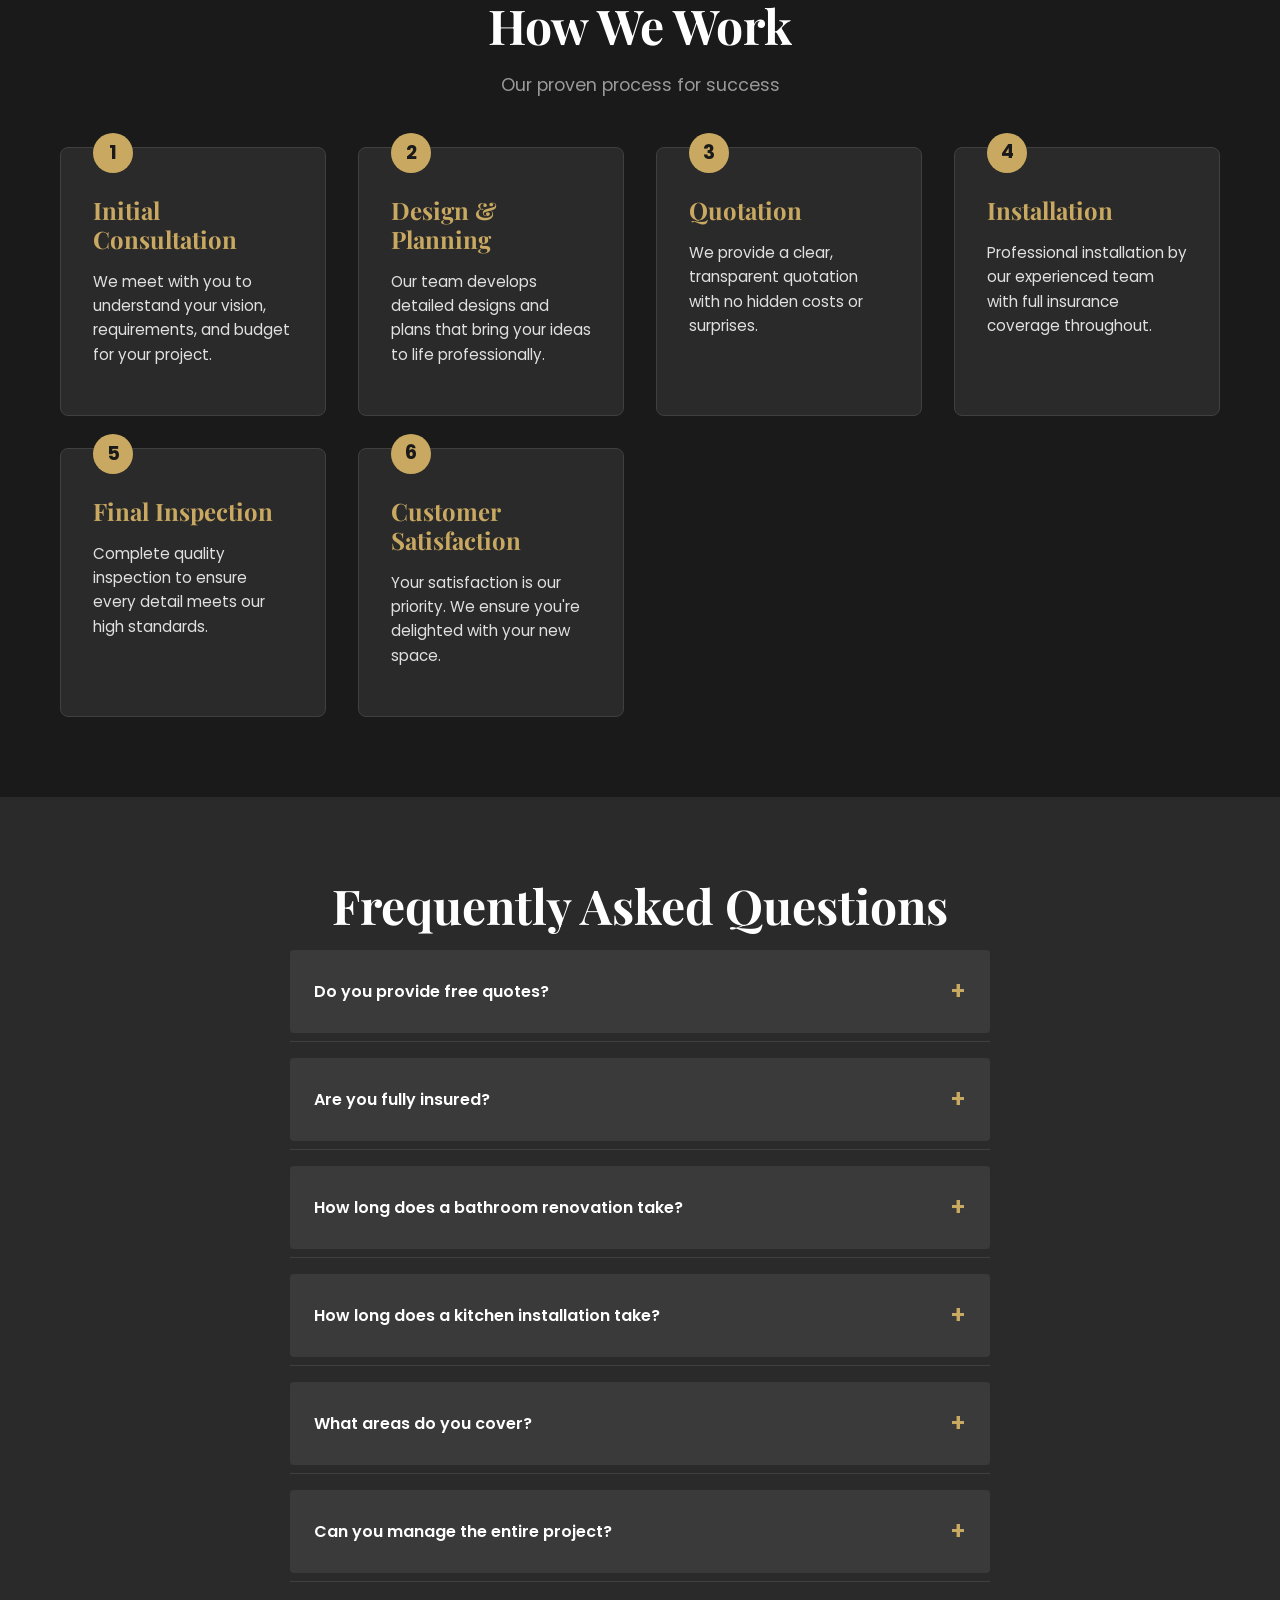
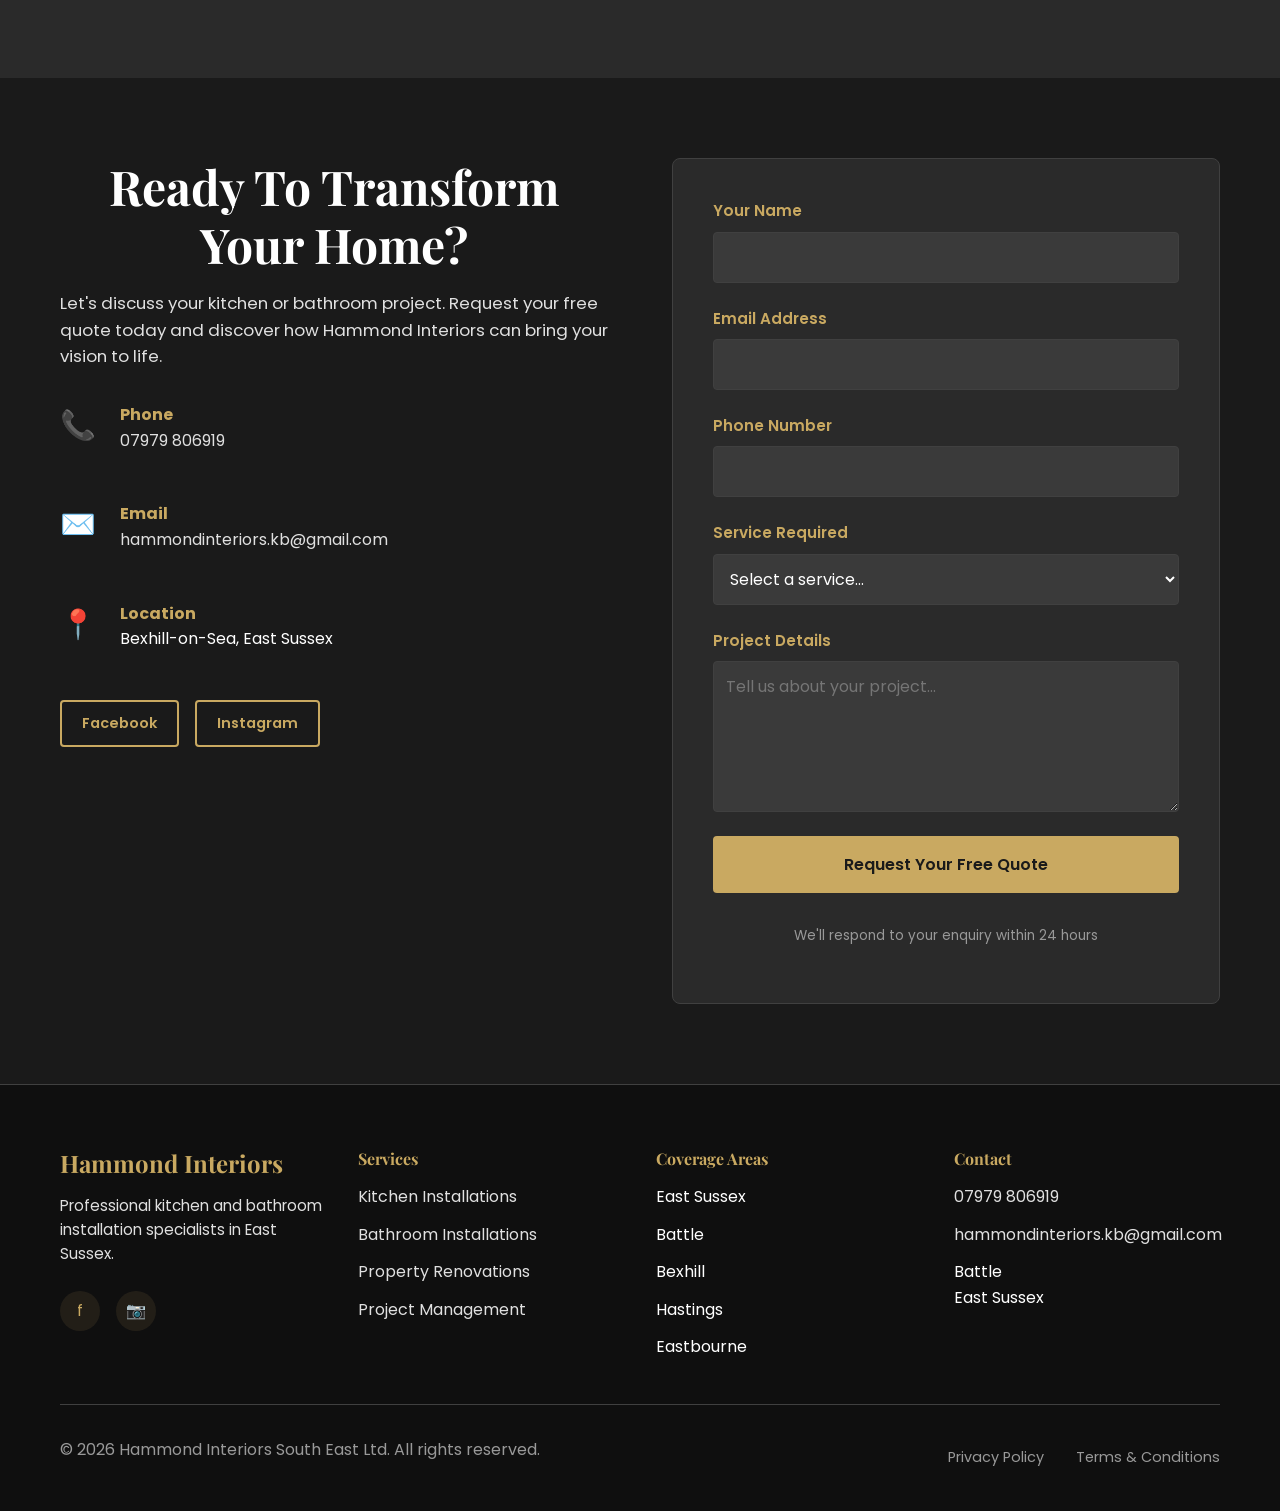
==== commit a254c4f5: "Replace Richard Hiller testimonial with Tracey (Crowhurst) review" ====
--- a/index.html
+++ b/index.html
@@ -349,10 +349,10 @@
             <div class="testimonials-grid">
                 <div class="testimonial-card">
                     <div class="testimonial-rating">★★★★★</div>
-                    <p class="testimonial-text">"Hammond Interiors transformed our kitchen into something we only dreamed about. Professional, reliable, and absolutely excellent attention to detail. Highly recommended!"</p>
+                    <p class="testimonial-text">"I chose Hammond Interiors to install my bathroom and revamp my kitchen and would wholeheartedly recommend. I was so impressed with the high level of craftsmanship and 'can do' attitude. They were able to carry out all tasks including plumbing, carpentry, tiling, flooring and minor building work effectively, always maintaining a high quality finish. I can't thank them enough and will definitely be asking them back to do my shower room next year!"</p>
                     <div class="testimonial-author">
-                        <strong>Richard Hiller</strong>
-                        <span>Eastbourne</span>
+                        <strong>Tracey</strong>
+                        <span>Crowhurst</span>
                     </div>
                 </div>
 
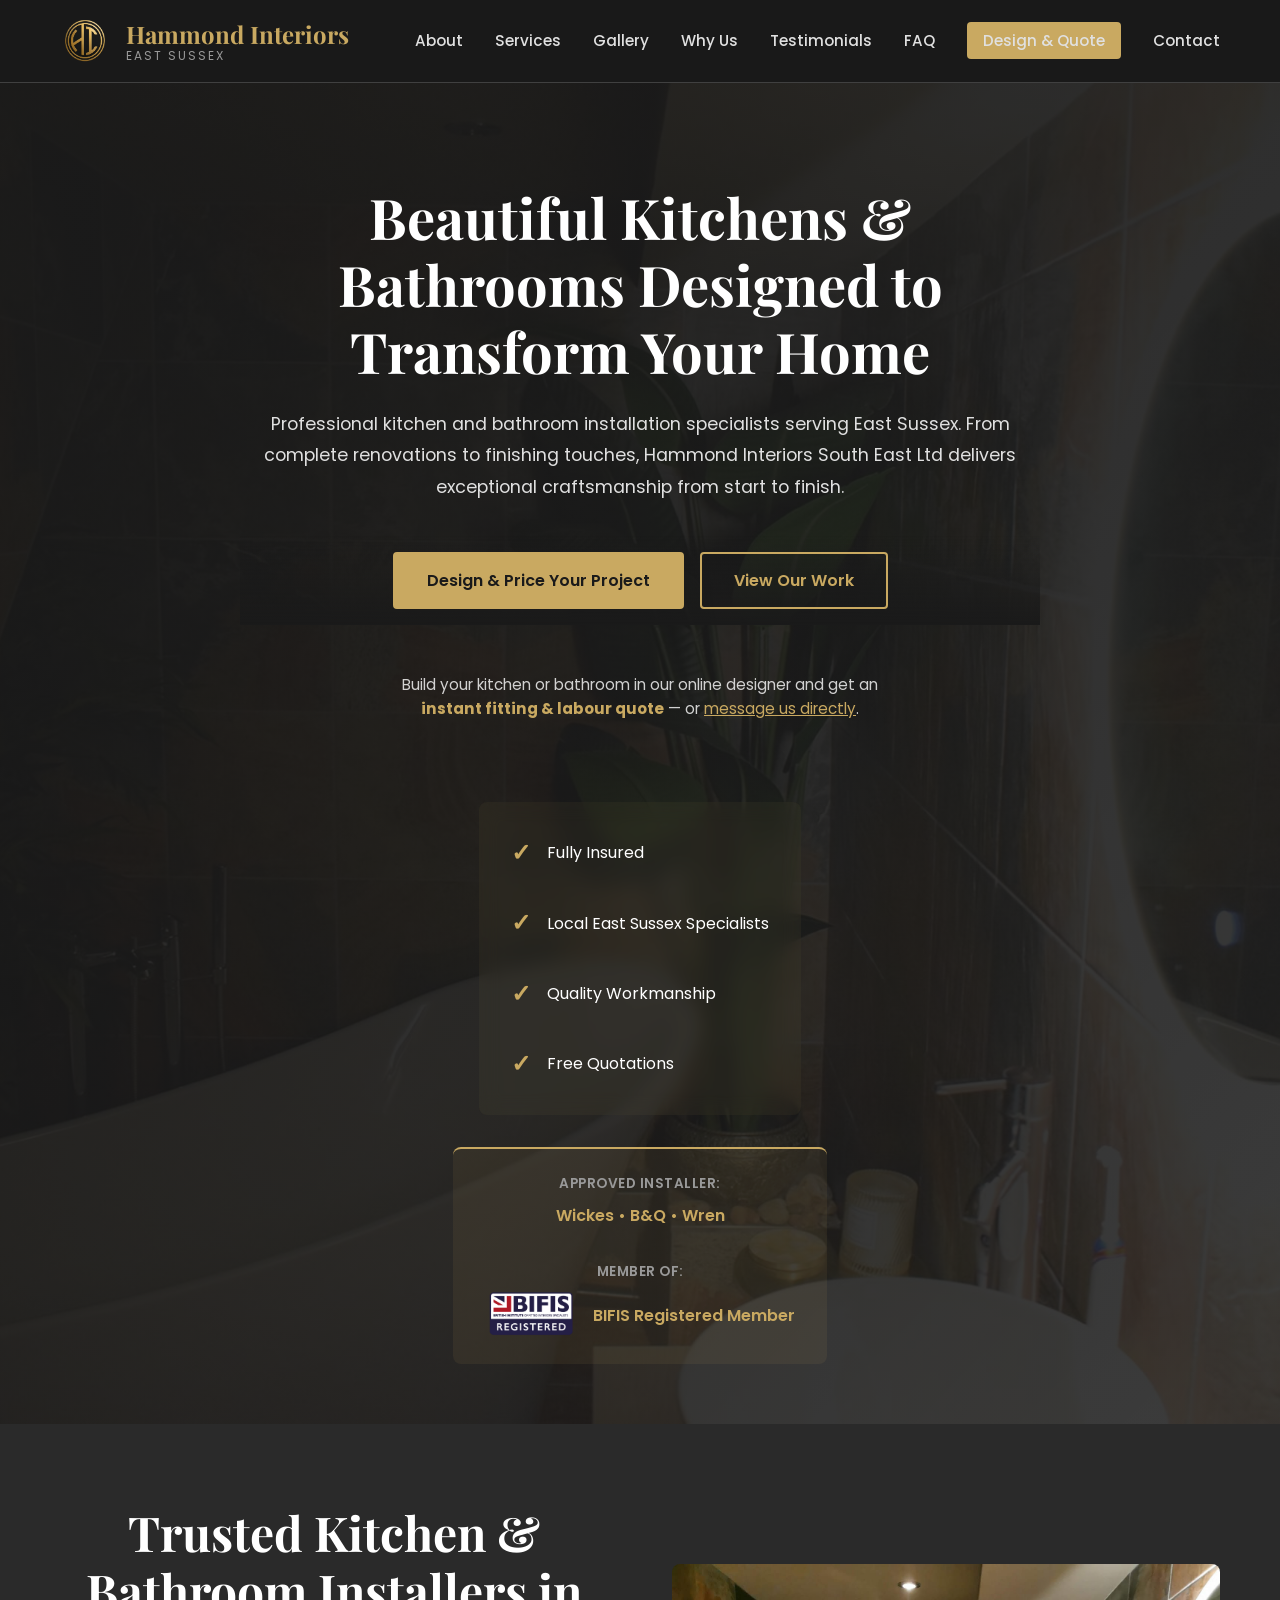
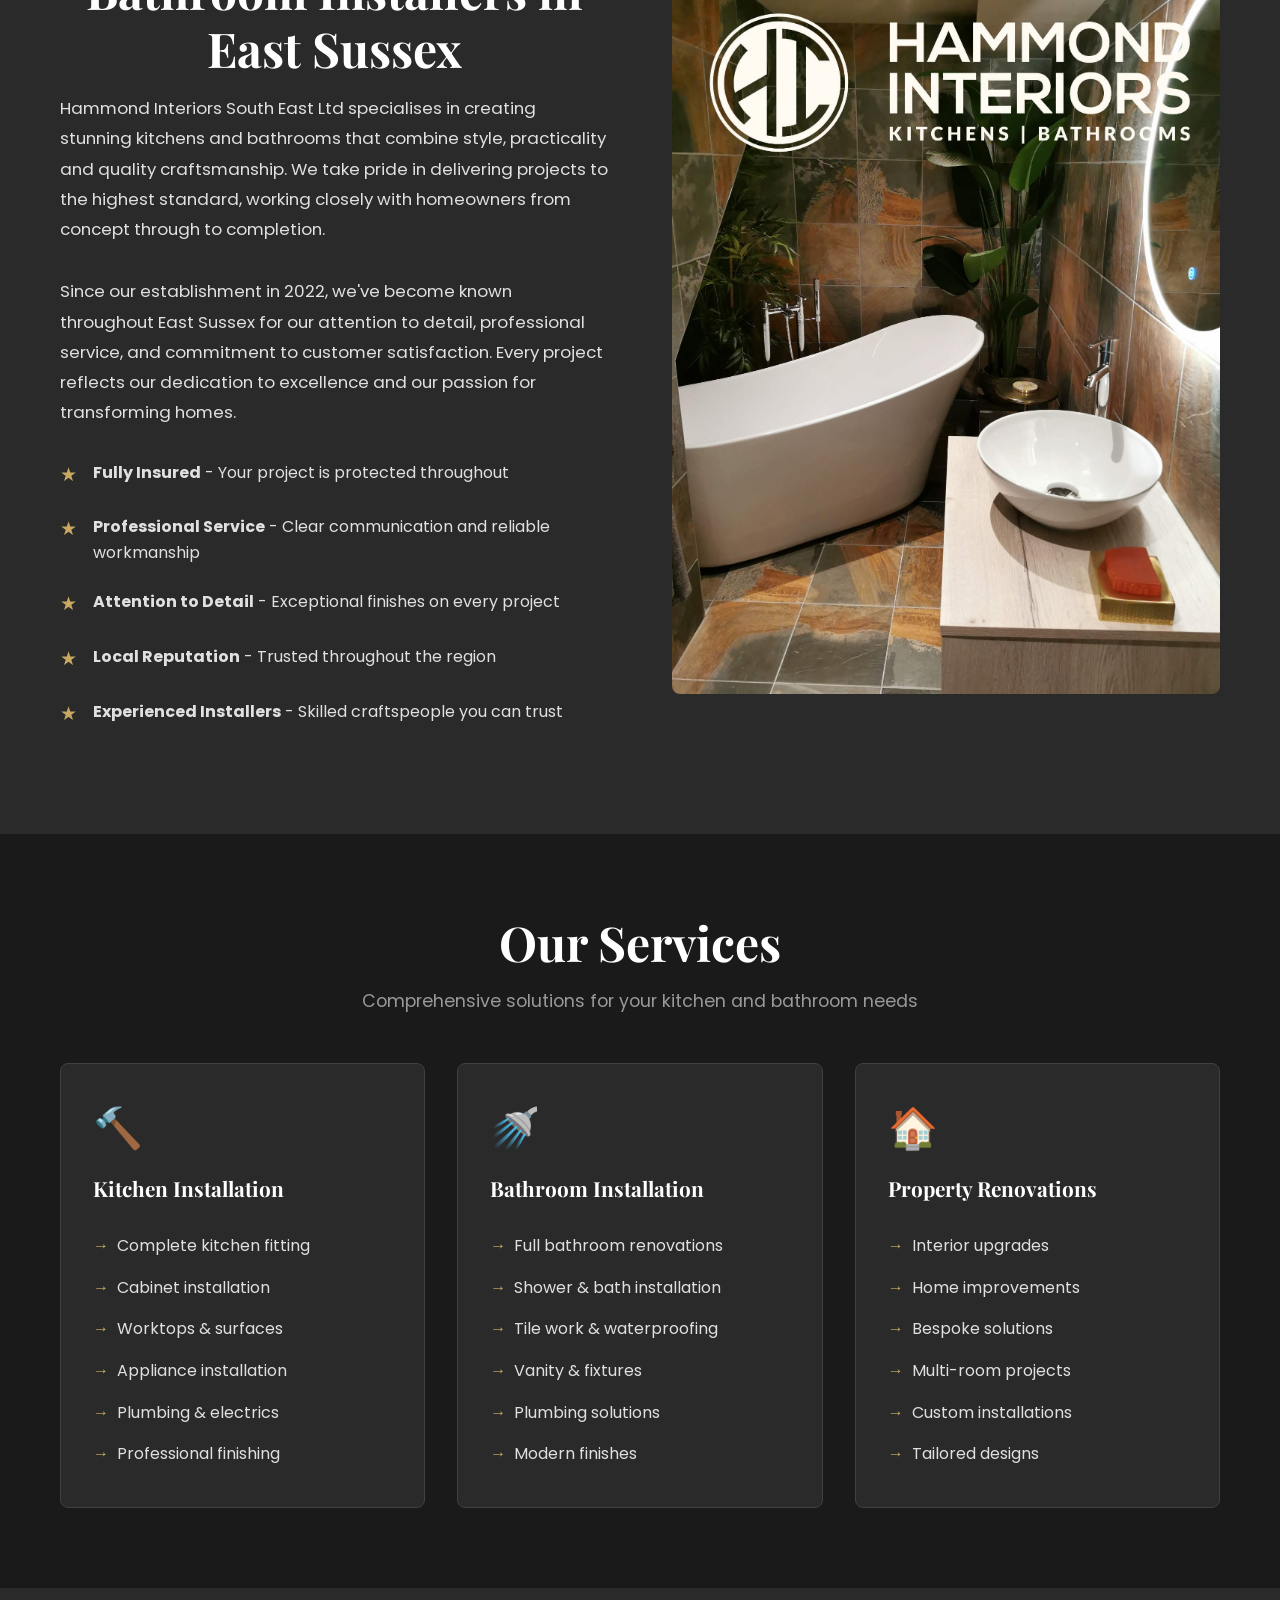
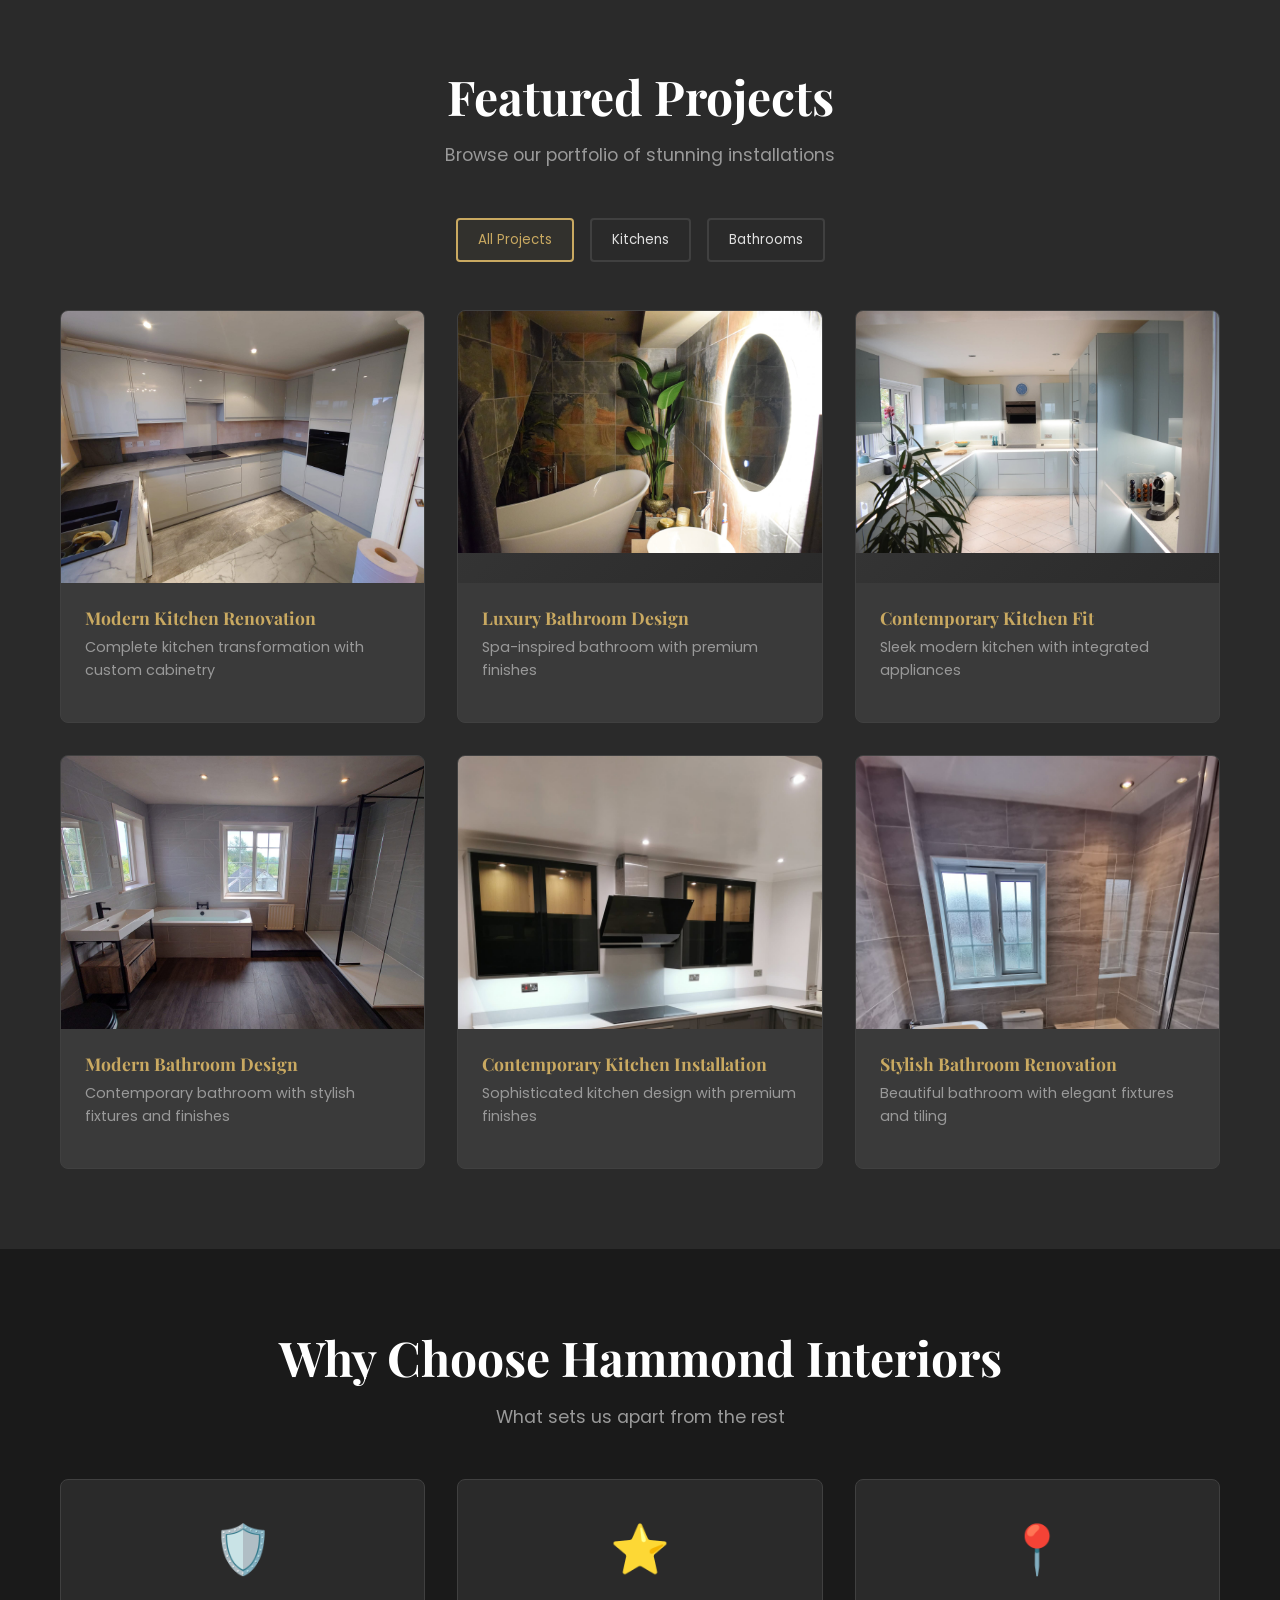
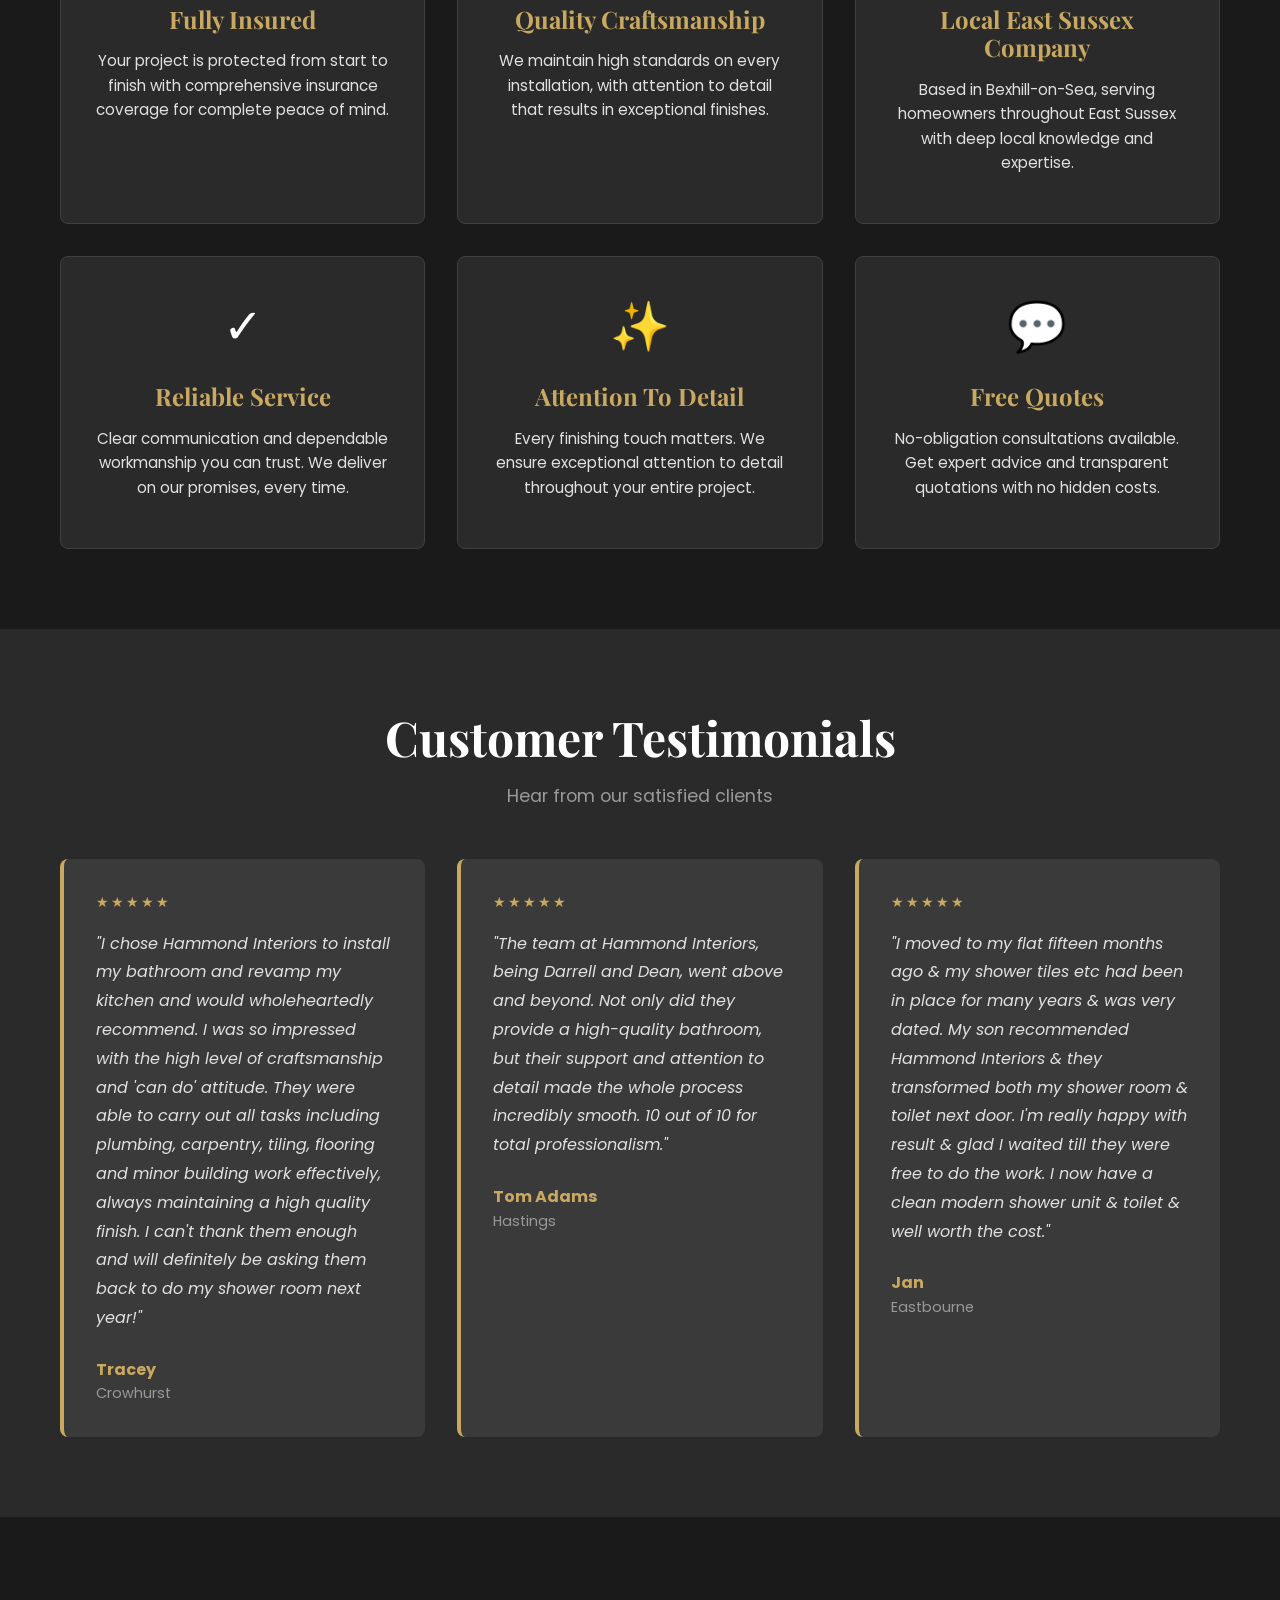
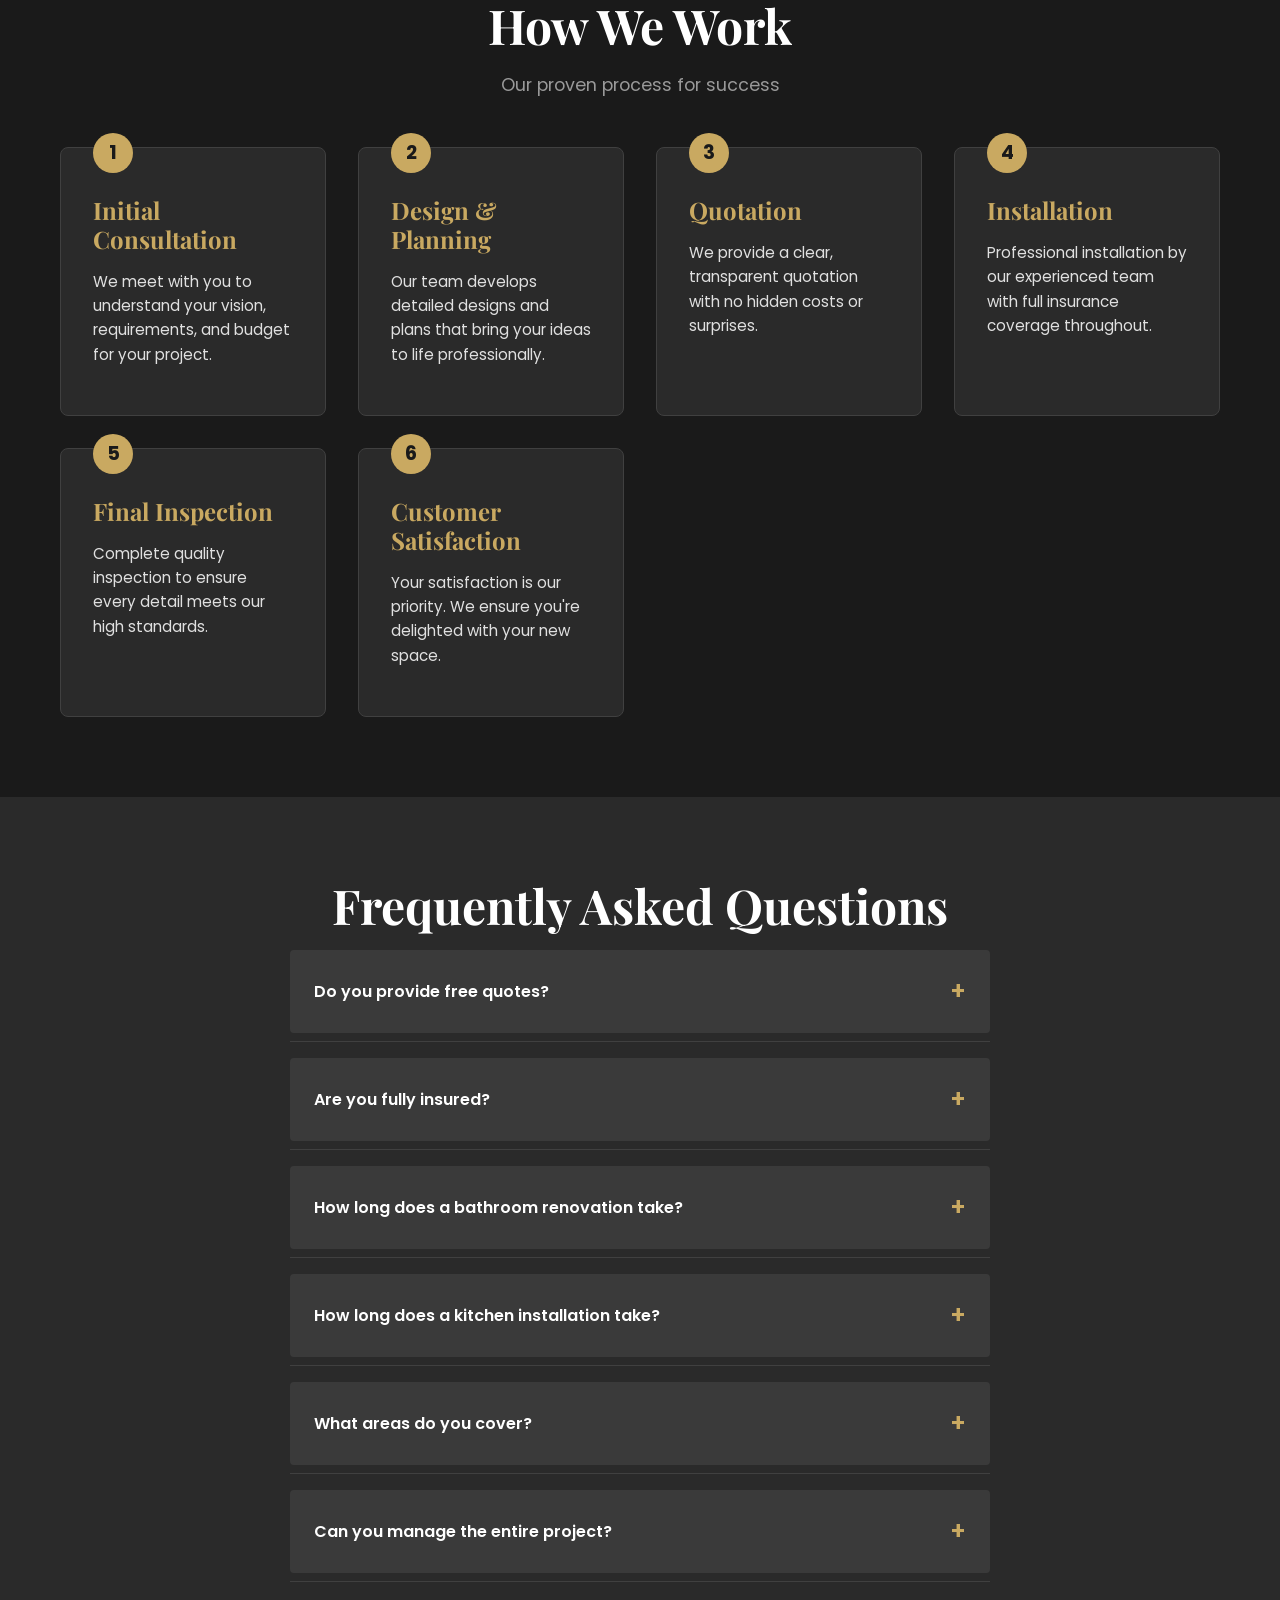
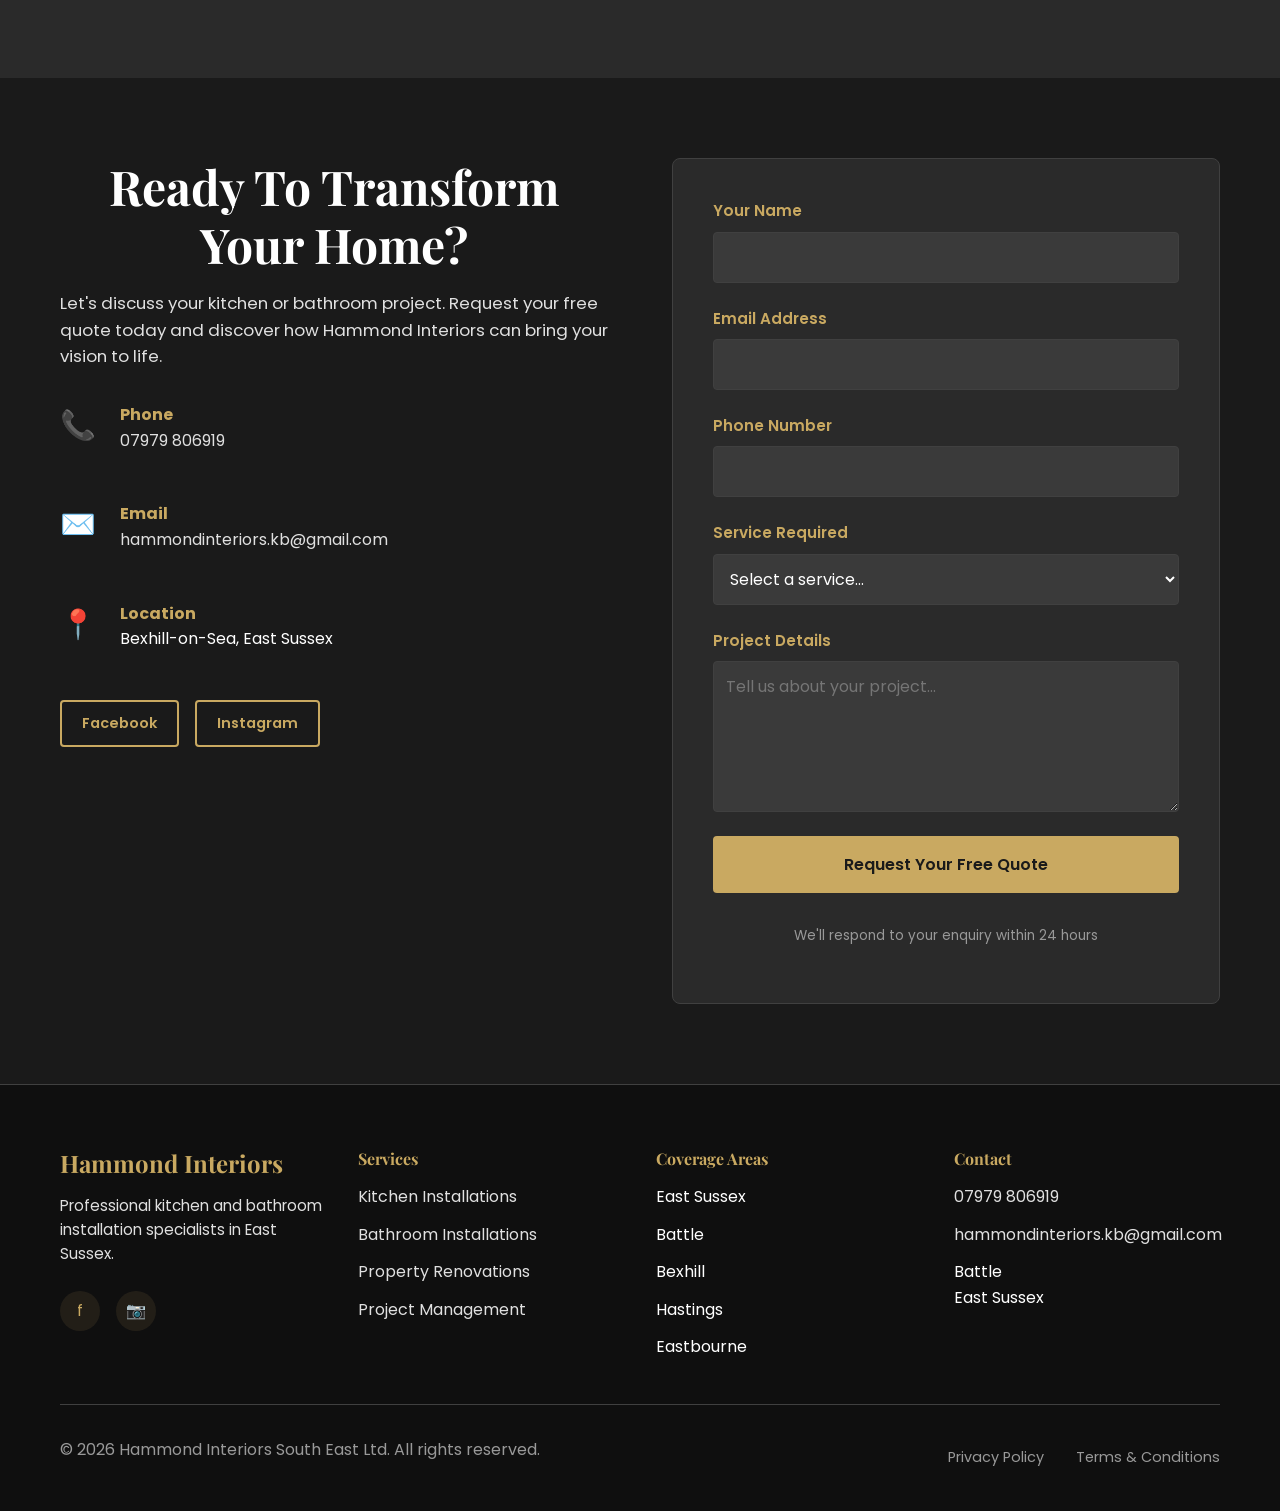
==== commit 21266aa0: "Remove 'Southeastern' from Tom Adams testimonial" ====
--- a/index.html
+++ b/index.html
@@ -358,7 +358,7 @@
 
                 <div class="testimonial-card">
                     <div class="testimonial-rating">★★★★★</div>
-                    <p class="testimonial-text">"The team at Hammond Interiors Southeastern, being Darrell and Dean, went above and beyond. Not only did they provide a high-quality bathroom, but their support and attention to detail made the whole process incredibly smooth. 10 out of 10 for total professionalism."</p>
+                    <p class="testimonial-text">"The team at Hammond Interiors, being Darrell and Dean, went above and beyond. Not only did they provide a high-quality bathroom, but their support and attention to detail made the whole process incredibly smooth. 10 out of 10 for total professionalism."</p>
                     <div class="testimonial-author">
                         <strong>Tom Adams</strong>
                         <span>Hastings</span>
